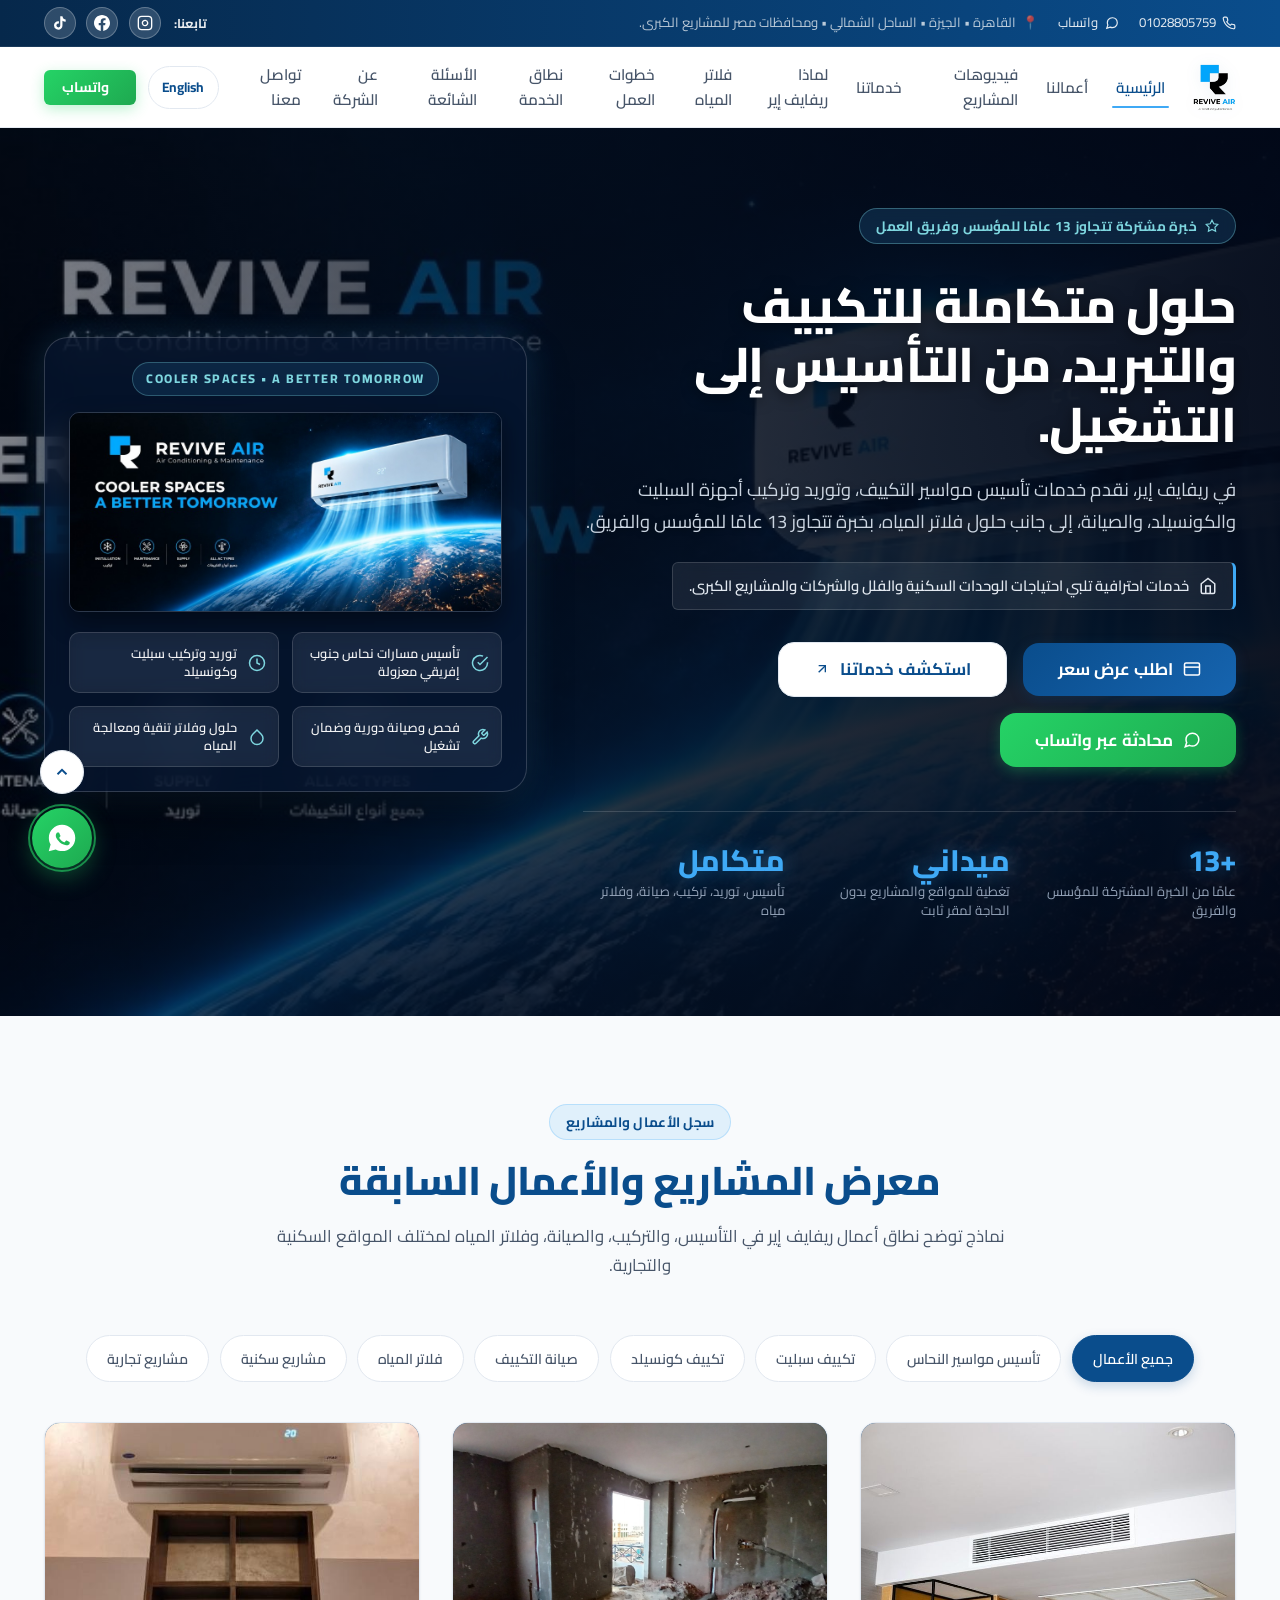
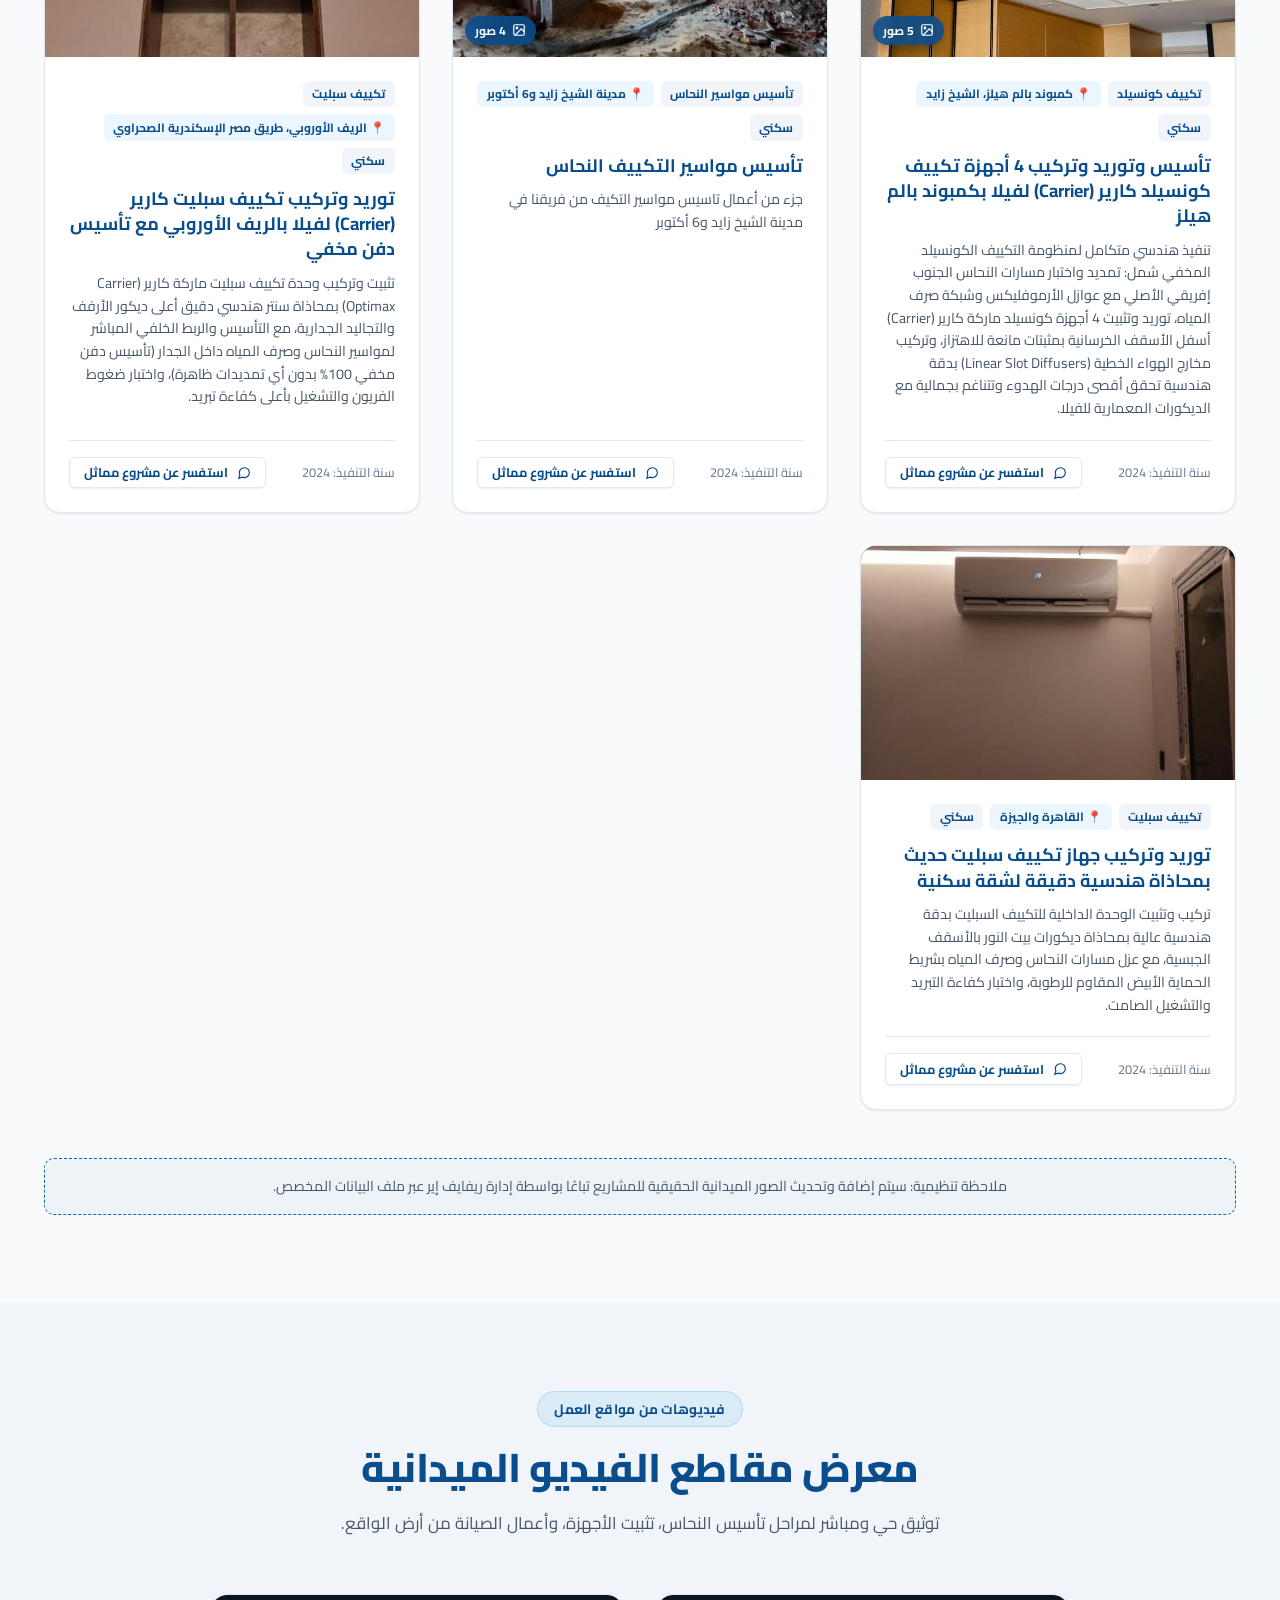
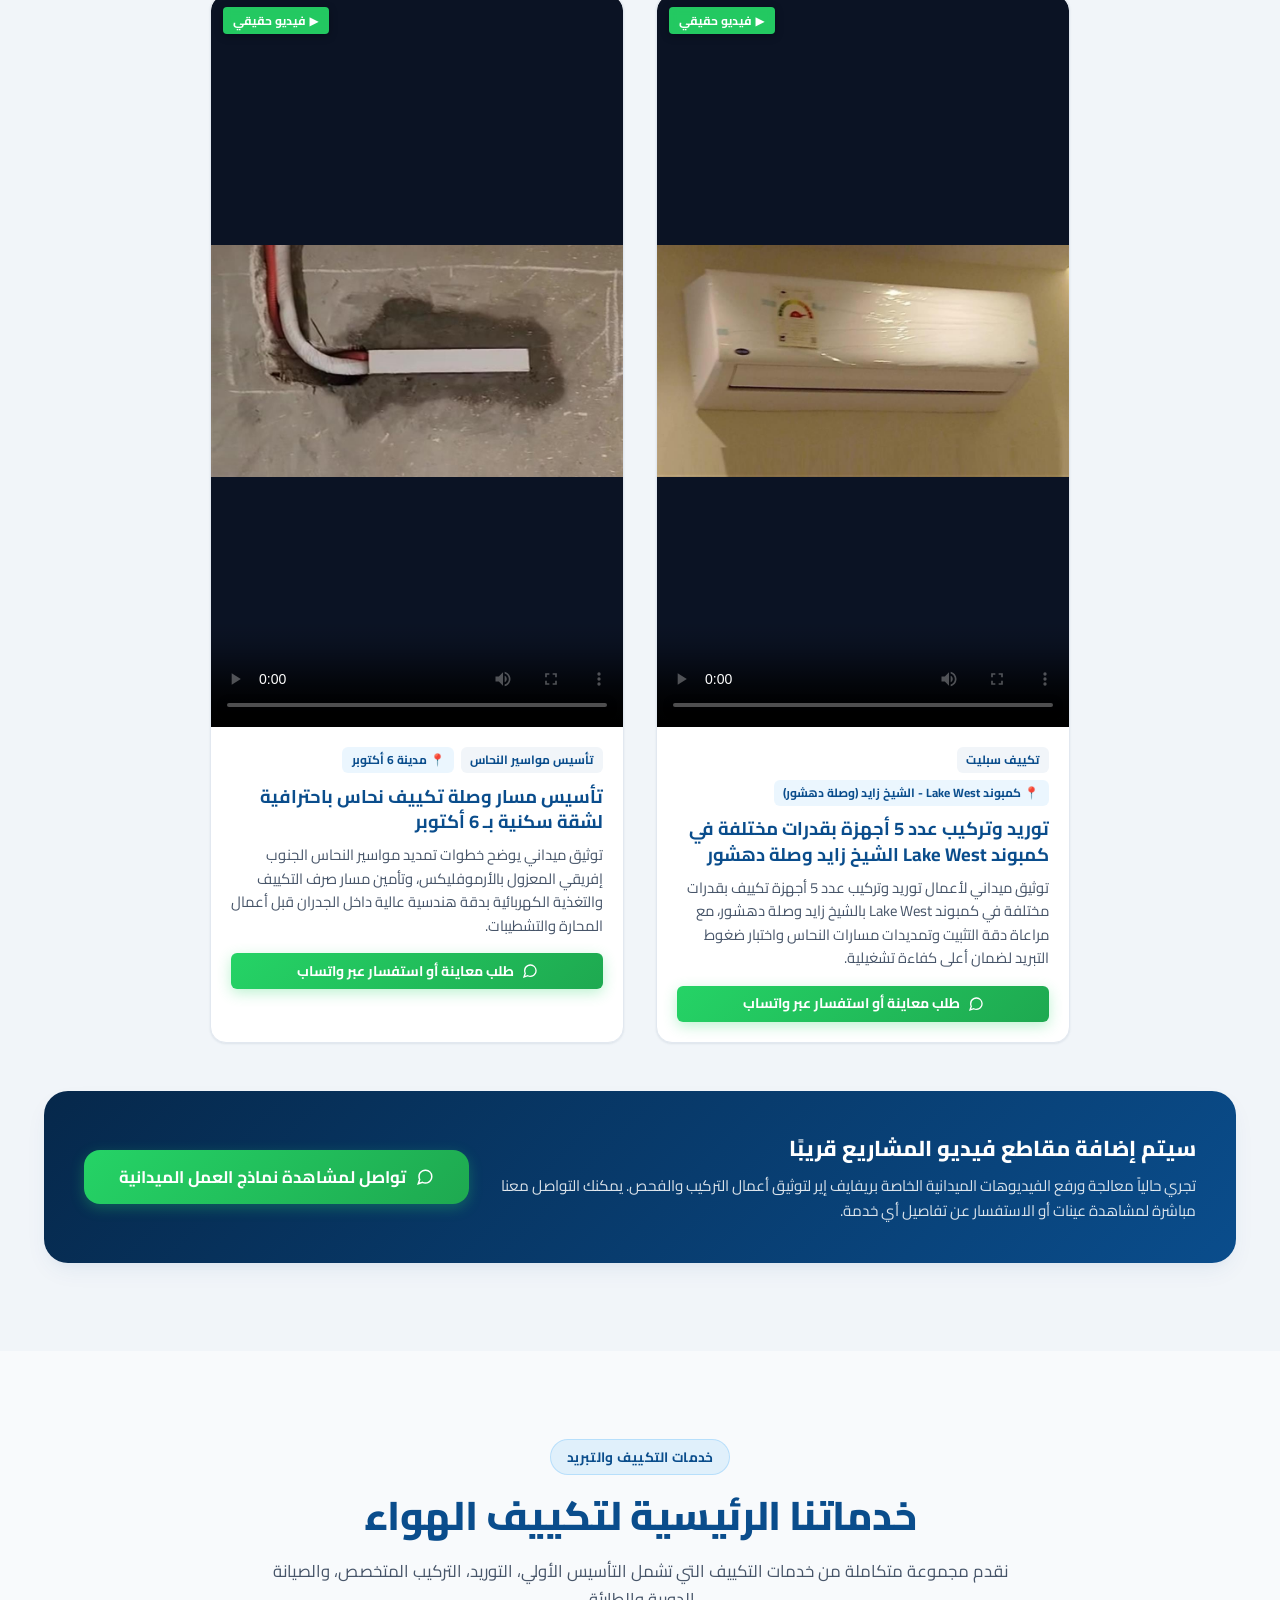
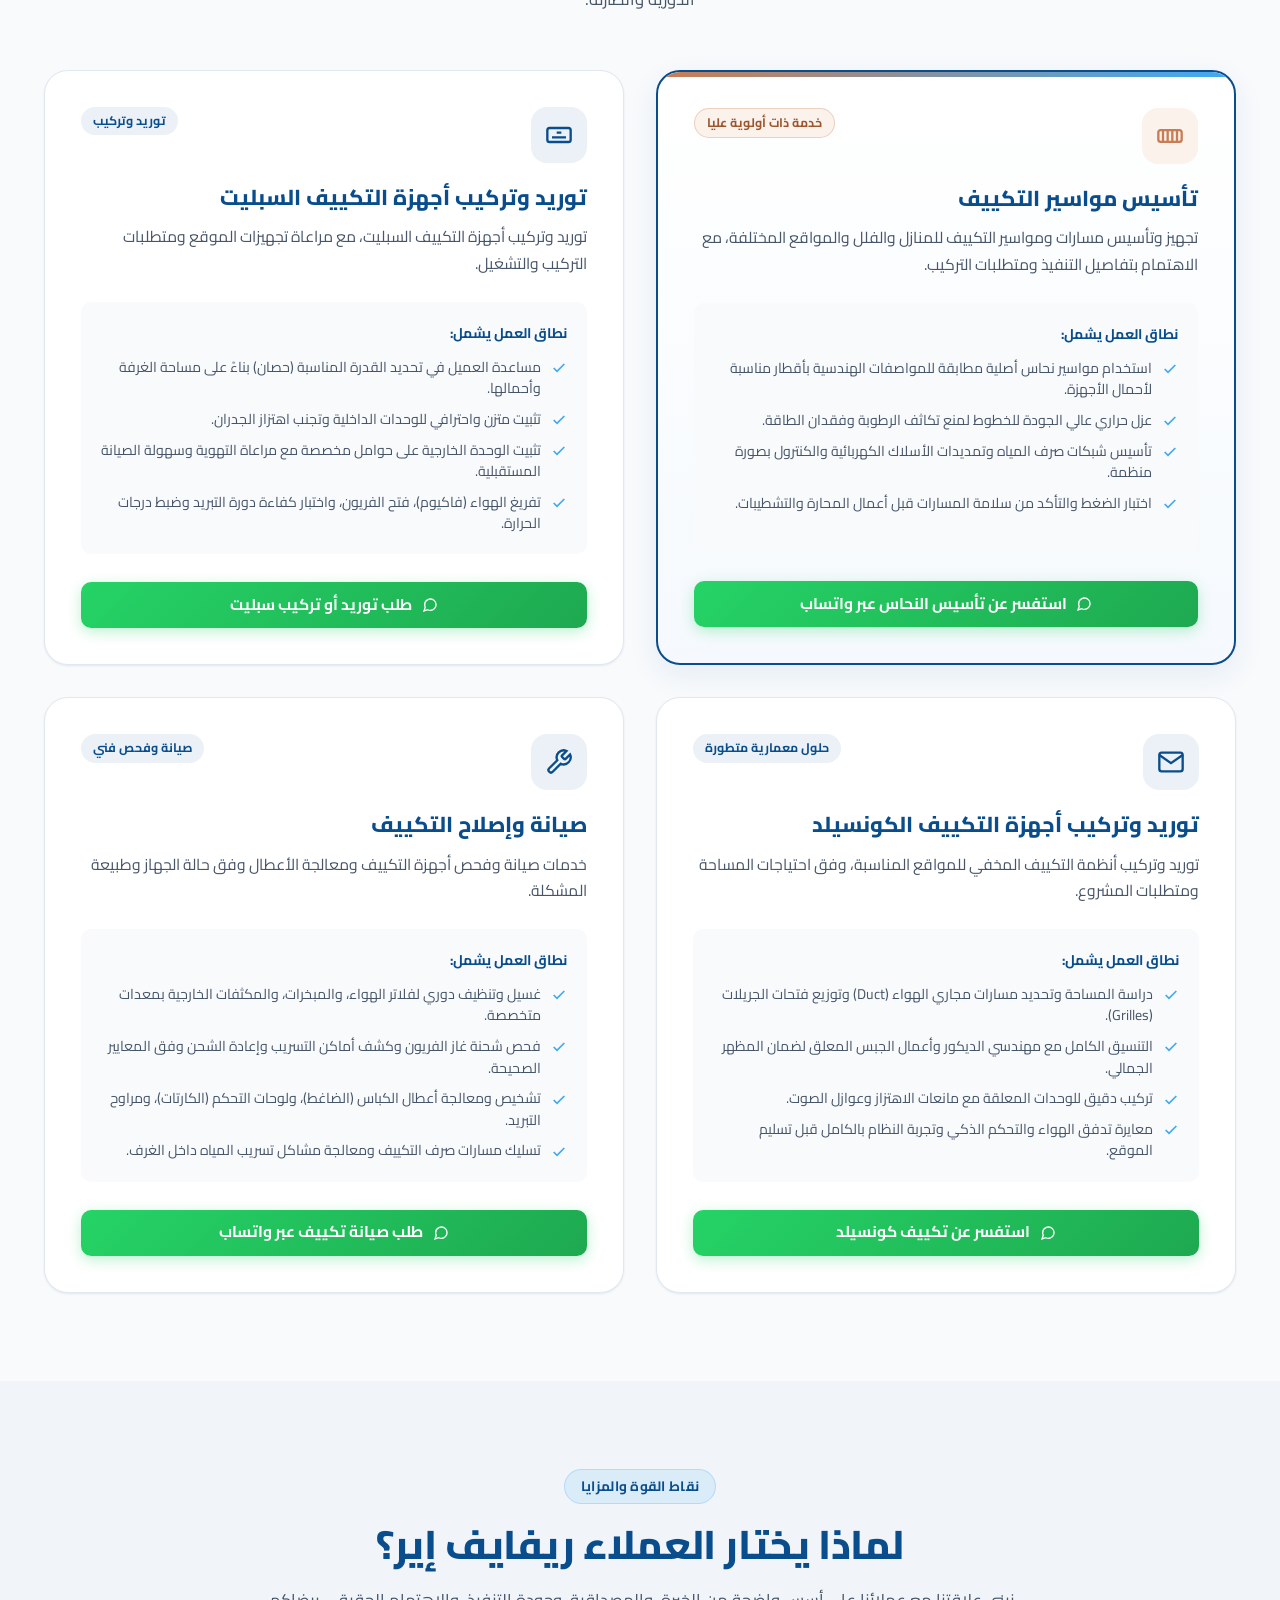
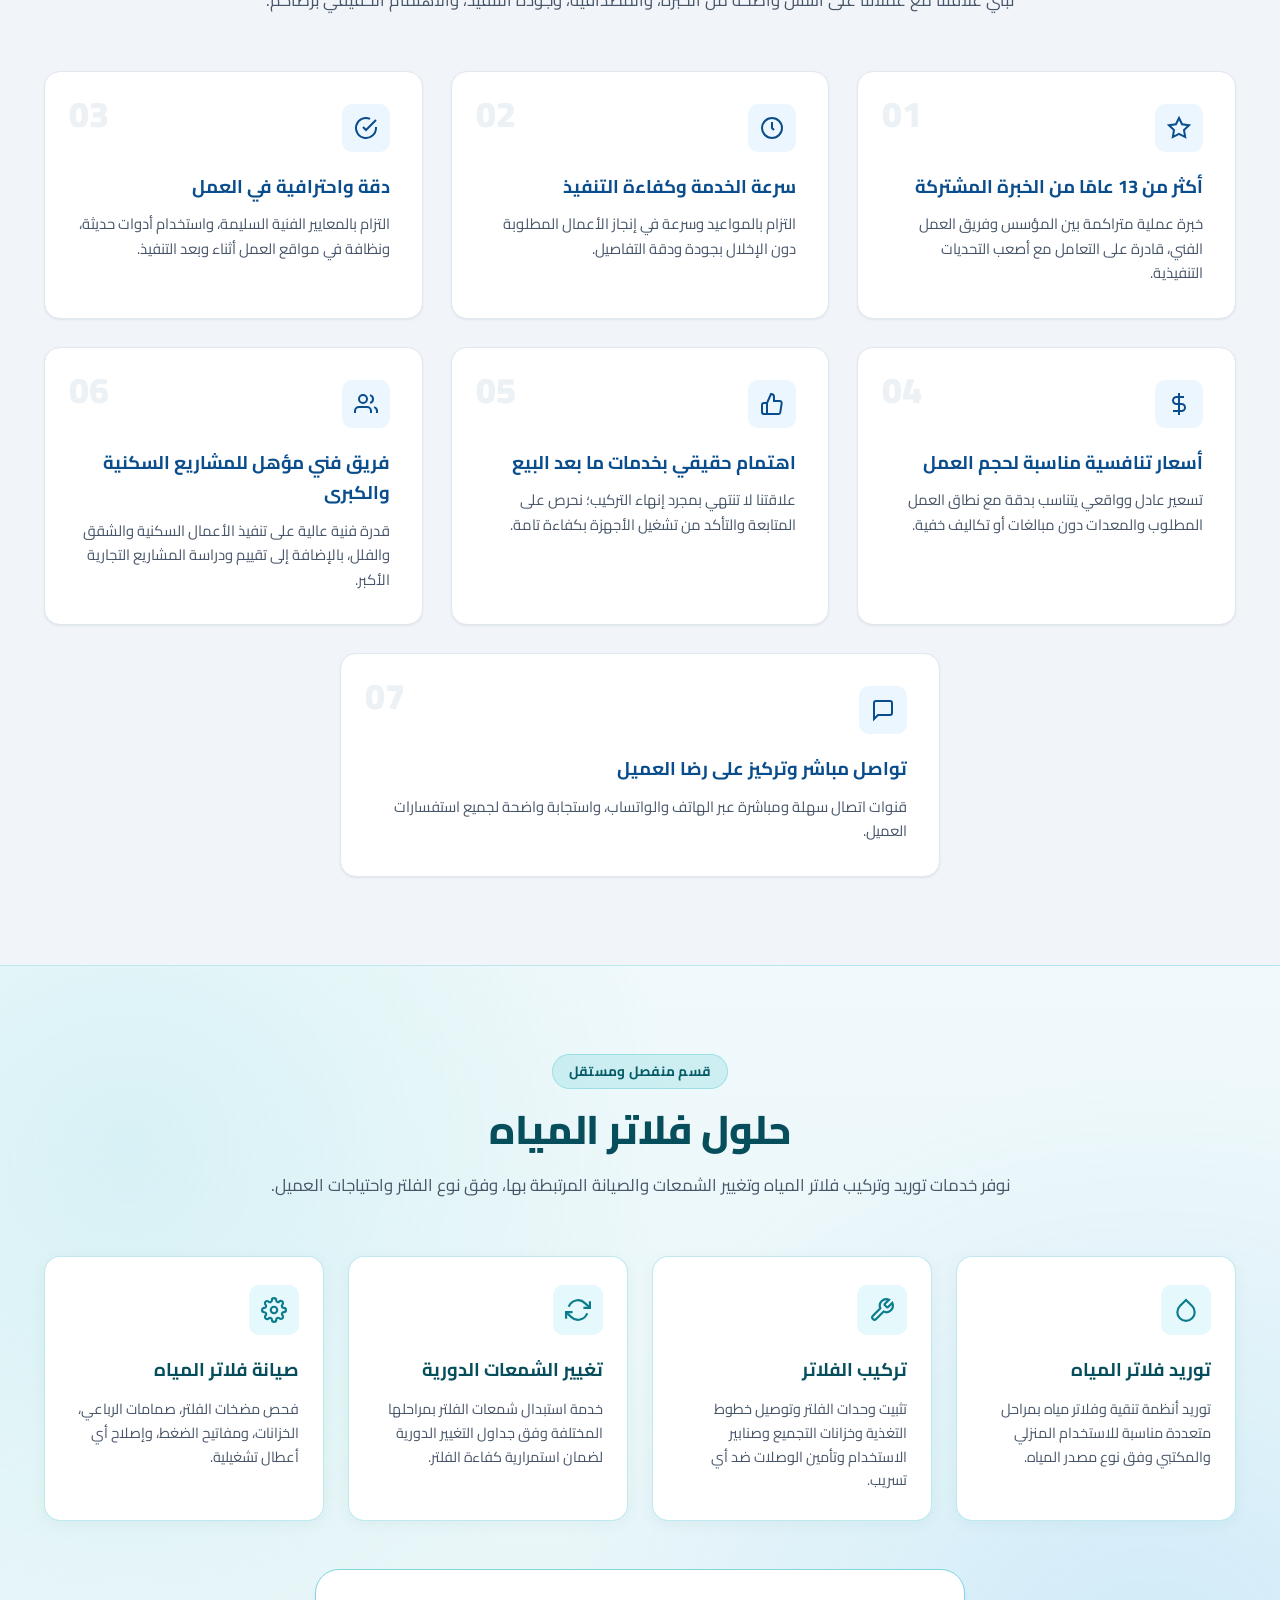
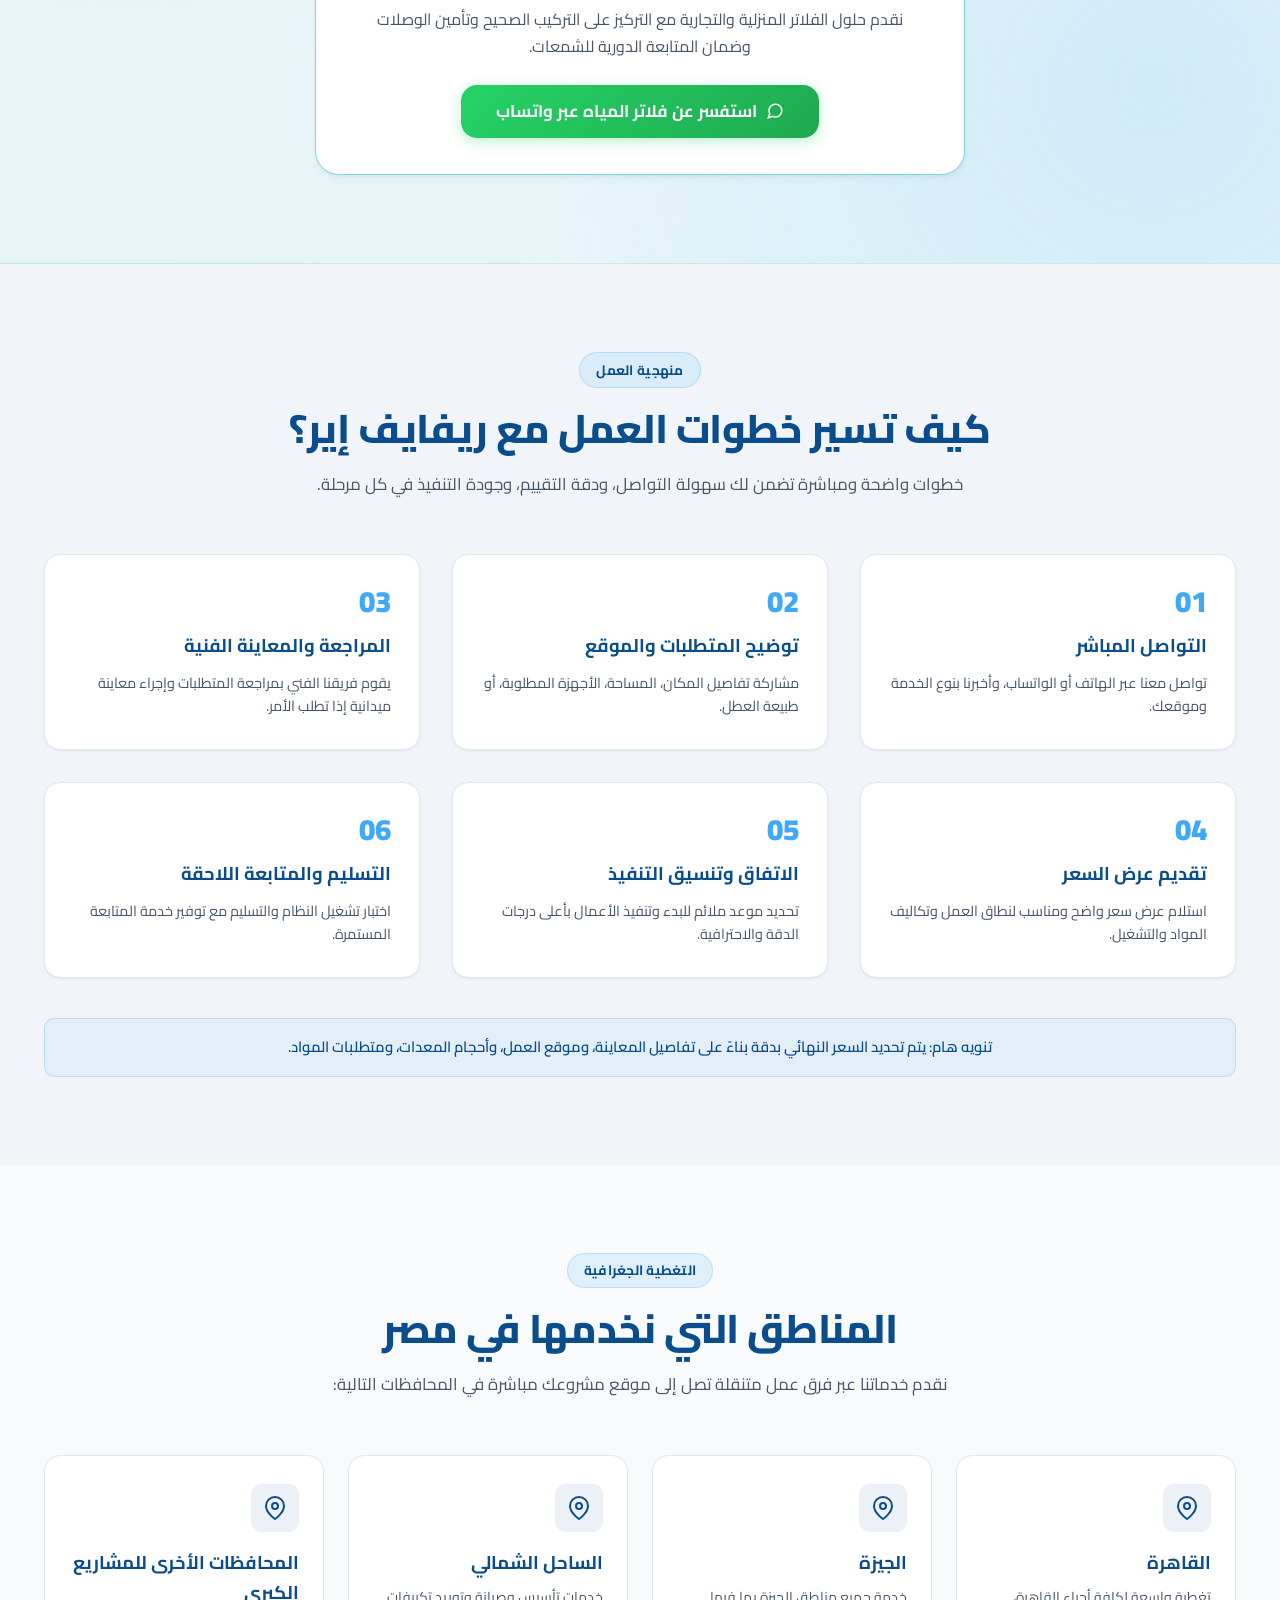
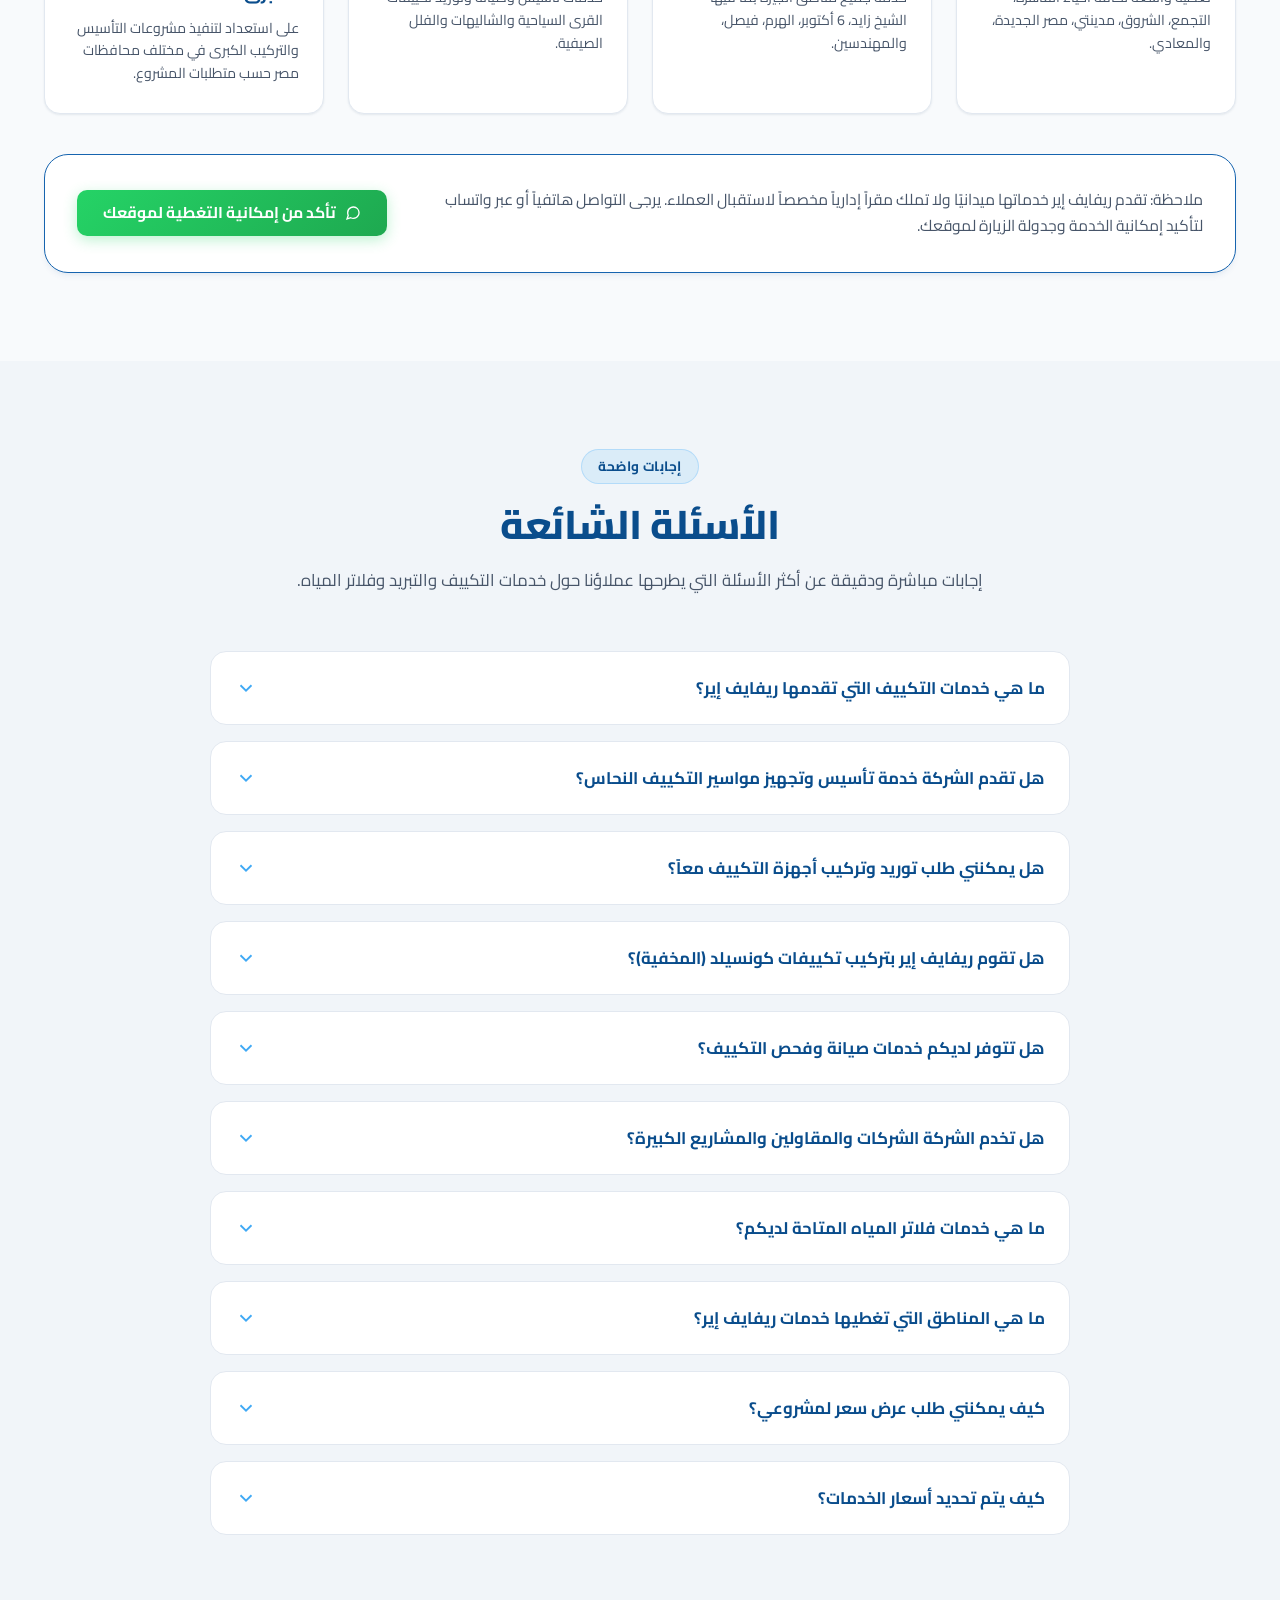
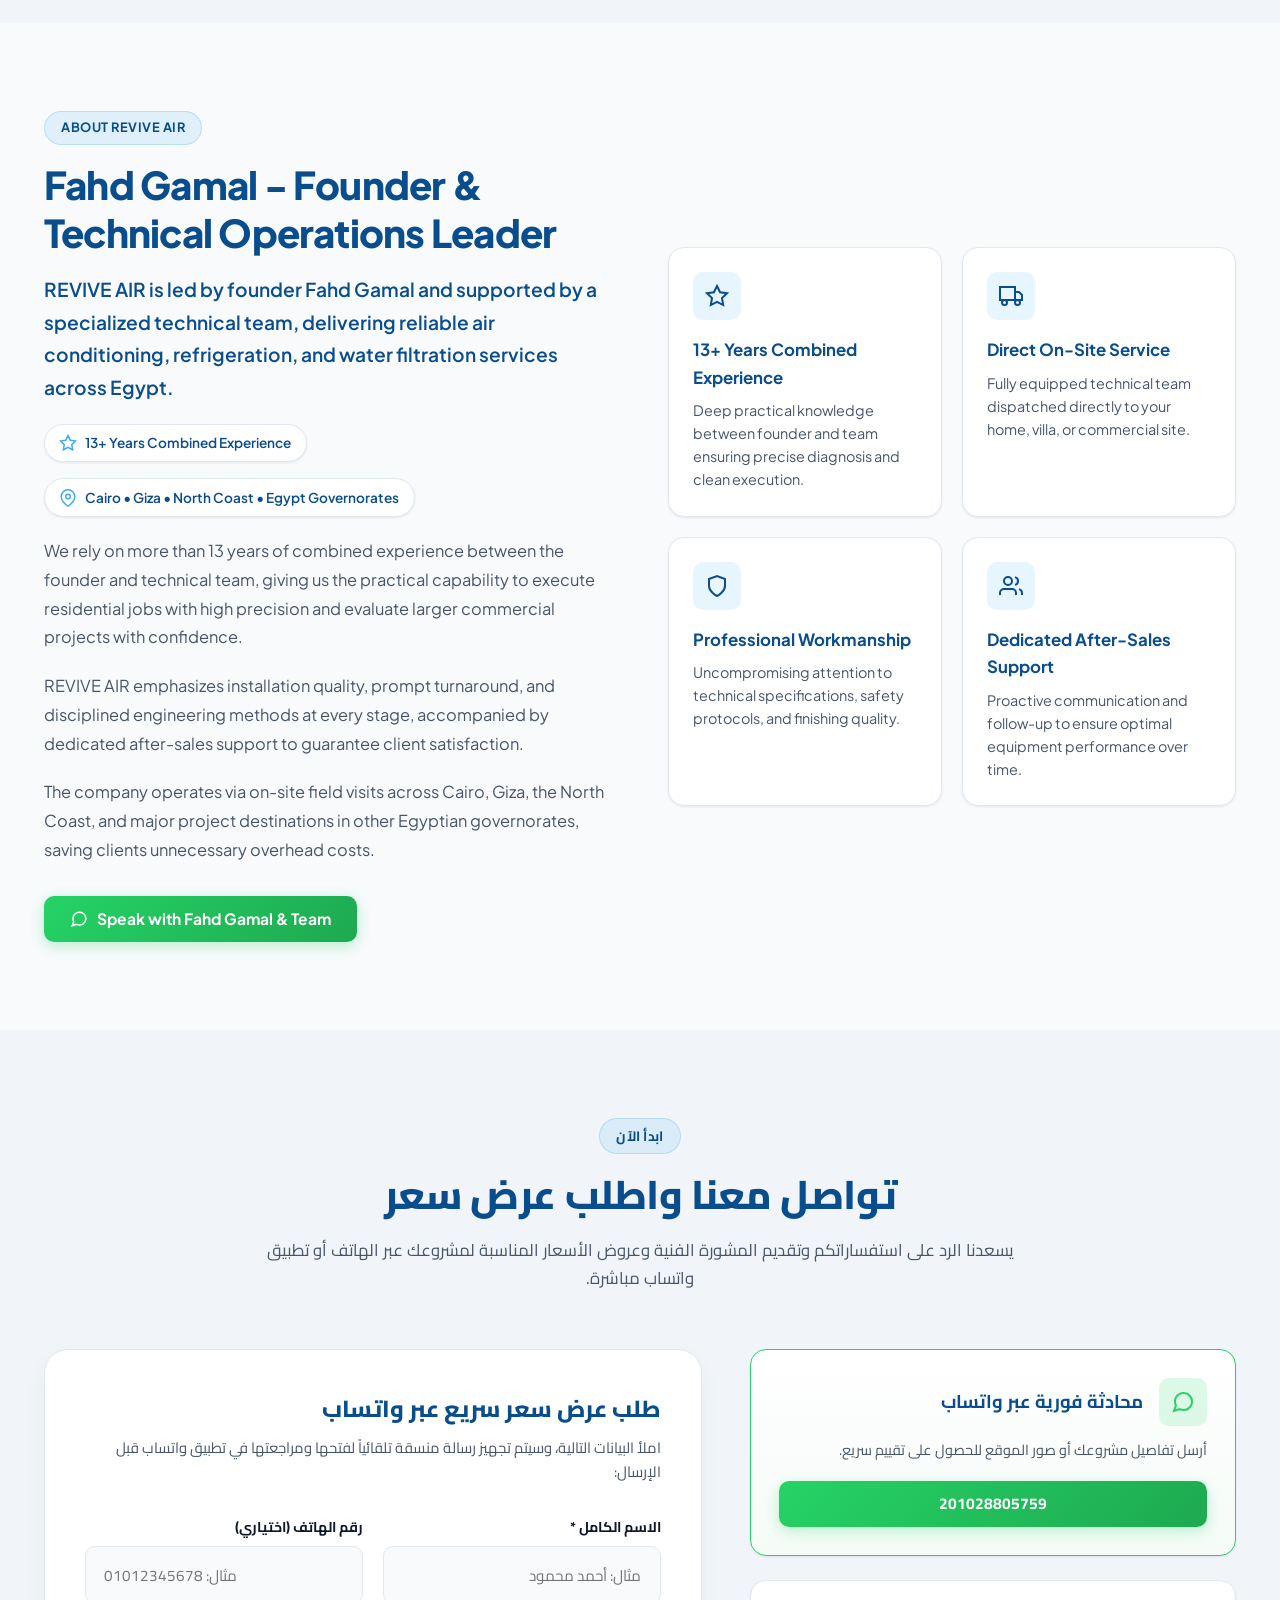
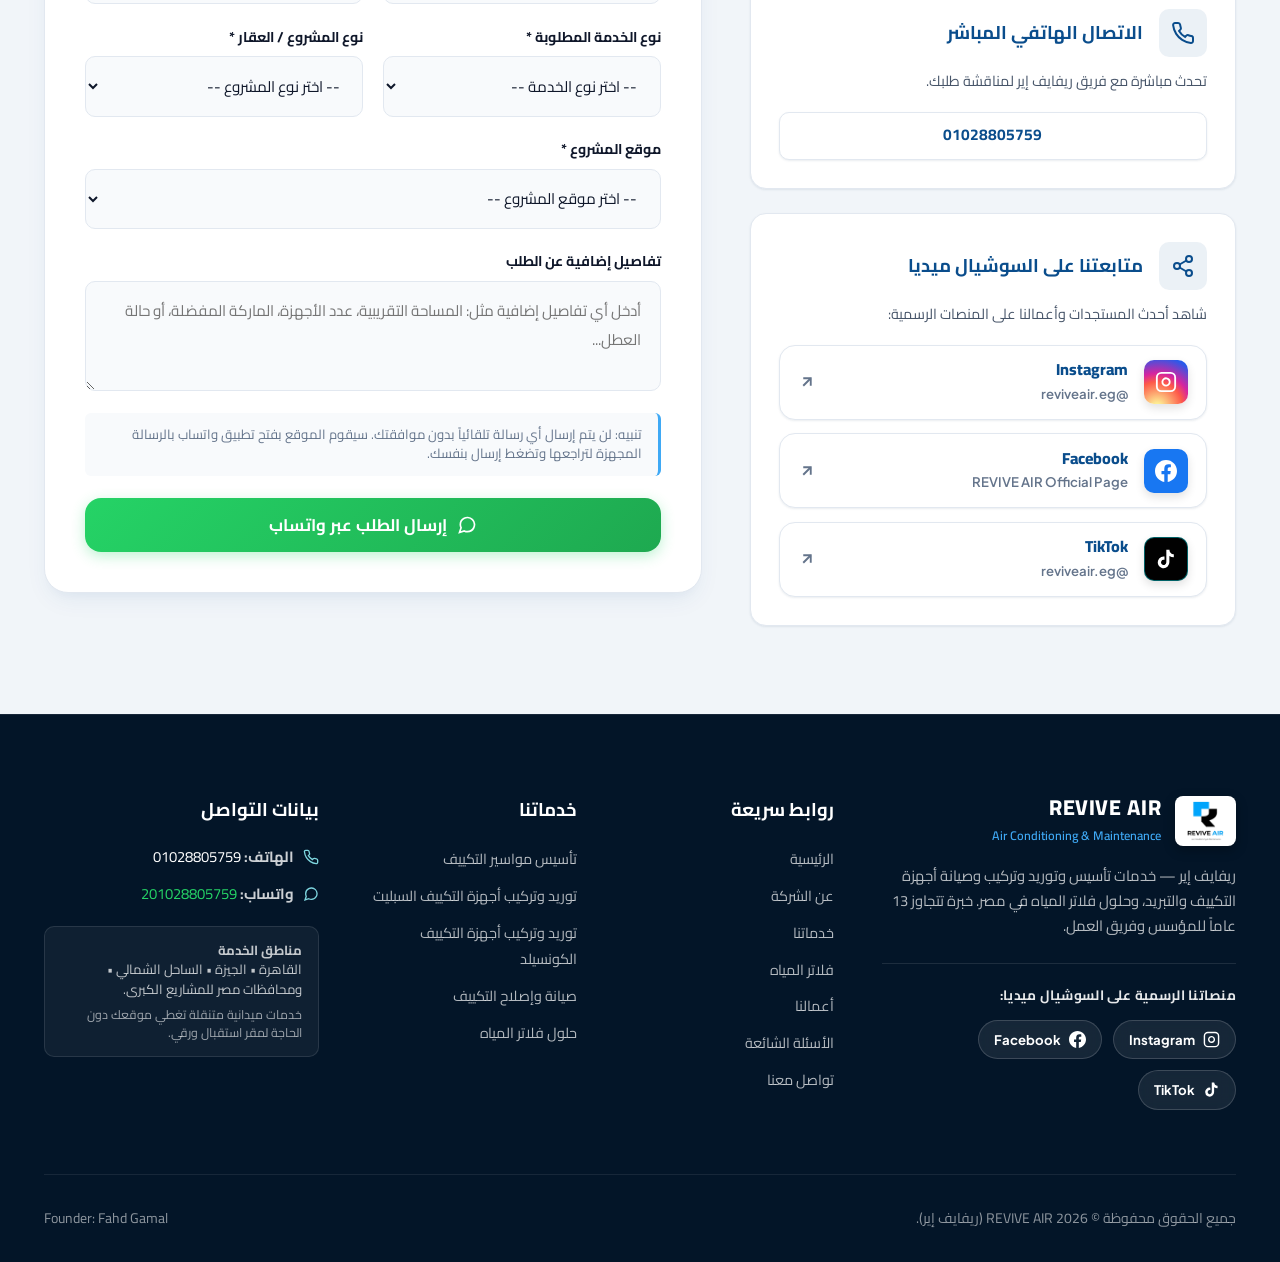
==== index.html @ e8bdff73 "Add files via upload" ====
﻿<!DOCTYPE html>
<html lang="ar" dir="rtl">
<head>
  <meta charset="UTF-8">
  <meta name="viewport" content="width=device-width, initial-scale=1.0">
  <meta http-equiv="X-UA-Compatible" content="ie=edge">
  
  <!-- Primary Meta Tags -->
  <title>REVIVE AIR | ريفايف إير — خدمات التكييف والتبريد وفلاتر المياه في مصر</title>
  <meta name="title" content="REVIVE AIR | ريفايف إير — خدمات التكييف والتبريد وفلاتر المياه في مصر">
  <meta name="description" content="ريفايف إير لخدمات التكييف والتبريد وفلاتر المياه. تأسيس مواسير التكييف النحاس، توريد وتركيب أجهزة سبليت وكونسيلد، وصيانة دورية بخبرة تتجاوز 13 عامًا للمؤسس وفريق العمل في القاهرة والجيزة والساحل الشمالي.">
  <meta name="keywords" content="تكييف وتبريد, تأسيس مواسير التكييف, توريد وتركيب تكييف سبليت, تركيب تكييف كونسيلد, صيانة التكييف, فلاتر المياه, HVAC services, AC copper piping, Split AC installation, Concealed AC installation, Water filter installation, Cairo, Giza, North Coast, فهد جمال">
  <meta name="author" content="REVIVE AIR">
  <meta name="theme-color" content="#0A4D8C">
  
  <!-- Canonical URL (Placeholder: replace with final domain upon deployment) -->
  <link rel="canonical" href="https://reviveair-eg.com/">

  <!-- Open Graph / Facebook -->
  <meta property="og:type" content="website">
  <meta property="og:url" content="https://reviveair-eg.com/">
  <meta property="og:title" content="REVIVE AIR | ريفايف إير — خدمات التكييف والتبريد وفلاتر المياه">
  <meta property="og:description" content="حلول متكاملة للتكييف والتبريد، من التأسيس إلى التشغيل. تأسيس مواسير النحاس، توريد وتركيب وصيانة أجهزة السبليت والكونسيلد، وفلاتر المياه.">
  <meta property="og:image" content="assets/images/hero/hero-banner.png">
  <meta property="og:site_name" content="REVIVE AIR">
  <meta property="og:locale" content="ar_EG">
  <meta property="og:locale:alternate" content="en_US">

  <!-- Twitter -->
  <meta property="twitter:card" content="summary_large_image">
  <meta property="twitter:title" content="REVIVE AIR | ريفايف إير — خدمات التكييف والتبريد">
  <meta property="twitter:description" content="تأسيس مواسير التكييف، توريد وتركيب سبليت وكونسيلد، وصيانة فلاتر المياه بخبرة تتجاوز 13 عامًا.">
  <meta property="twitter:image" content="assets/images/hero/hero-banner.png">

  <!-- Favicon -->
  <link rel="icon" type="image/png" href="assets/images/logo/favicon-badge.png">
  <link rel="apple-touch-icon" href="assets/images/logo/favicon-badge.png">

  <!-- Google Fonts Preconnect & Stylesheet -->
  <link rel="preconnect" href="https://fonts.googleapis.com">
  <link rel="preconnect" href="https://fonts.gstatic.com" crossorigin>
  <link href="https://fonts.googleapis.com/css2?family=Cairo:wght@400;600;700;800;900&family=Plus+Jakarta+Sans:wght@400;500;600;700;800&display=swap" rel="stylesheet">

  <!-- Main Stylesheet -->
  <link rel="stylesheet" href="assets/css/style.css">

  <!-- Structured Data / JSON-LD -->
  <script type="application/ld+json">
  {
    "@context": "https://schema.org",
    "@type": "HVACBusiness",
    "name": "REVIVE AIR",
    "alternateName": "ريفايف إير",
    "founder": {
      "@type": "Person",
      "name": "Fahd Gamal"
    },
    "description": "Professional air conditioning, refrigeration, and water filtration services across Cairo, Giza, and the North Coast with 13+ years combined experience.",
    "telephone": "+201028805759",
    "areaServed": [
      { "@type": "City", "name": "Cairo" },
      { "@type": "City", "name": "Giza" },
      { "@type": "AdministrativeArea", "name": "North Coast" }
    ],
    "sameAs": [
      "https://www.instagram.com/reviveair.eg/?hl=ar",
      "https://www.facebook.com/profile.php?id=100088827357537",
      "https://www.tiktok.com/@reviveair.eg?lang=ar"
    ]
  }
  </script>
</head>
<body>

  <!-- Top Announcement Bar -->
  <aside class="top-bar" aria-label="Quick contact and social links">
    <div class="container">
      <div class="top-bar-left">
        <a href="tel:+201028805759" class="top-bar-item">
          <svg width="14" height="14" viewBox="0 0 24 24" fill="none" stroke="currentColor" stroke-width="2">
            <path d="M22 16.92v3a2 2 0 0 1-2.18 2 19.79 19.79 0 0 1-8.63-3.07 19.5 19.5 0 0 1-6-6 19.79 19.79 0 0 1-3.07-8.67A2 2 0 0 1 4.11 2h3a2 2 0 0 1 2 1.72 12.84 12.84 0 0 0 .7 2.81 2 2 0 0 1-.45 2.11L8.09 9.91a16 16 0 0 0 6 6l1.27-1.27a2 2 0 0 1 2.11-.45 12.84 12.84 0 0 0 2.81.7A2 2 0 0 1 22 16.92z"/>
          </svg>
          <span dir="ltr">01028805759</span>
        </a>
        <a href="https://wa.me/201028805759" target="_blank" rel="noopener noreferrer" class="top-bar-item">
          <svg width="14" height="14" viewBox="0 0 24 24" fill="none" stroke="currentColor" stroke-width="2">
            <path d="M21 11.5a8.38 8.38 0 0 1-.9 3.8 8.5 8.5 0 0 1-7.6 4.7 8.38 8.38 0 0 1-3.8-.9L3 21l1.9-5.7a8.38 8.38 0 0 1-.9-3.8 8.5 8.5 0 0 1 4.7-7.6 8.38 8.38 0 0 1 3.8-.9h.5a8.48 8.48 0 0 1 8 8v.5z"/>
          </svg>
          <span data-i18n="whatsappQuick">واتساب</span>
        </a>
        <span class="top-bar-item" style="opacity: 0.8;">📍 <span data-i18n="footerCoverageText">القاهرة • الجيزة • الساحل الشمالي</span></span>
      </div>

      <div class="top-bar-right">
        <div class="top-bar-socials">
          <span class="top-social-label" data-i18n="topFollowUs">تابعنا:</span>
          <a href="https://www.instagram.com/reviveair.eg/?hl=ar" target="_blank" rel="noopener noreferrer" class="top-social-link social-link-ig" aria-label="Instagram" title="Instagram: @reviveair.eg">
            <svg width="16" height="16" viewBox="0 0 24 24" fill="none" stroke="currentColor" stroke-width="2">
              <rect x="2" y="2" width="20" height="20" rx="5" ry="5"/>
              <path d="M16 11.37A4 4 0 1 1 12.63 8 4 4 0 0 1 16 11.37z"/>
              <line x1="17.5" y1="6.5" x2="17.51" y2="6.5"/>
            </svg>
          </a>
          <a href="https://www.facebook.com/profile.php?id=100088827357537" target="_blank" rel="noopener noreferrer" class="top-social-link social-link-fb" aria-label="Facebook" title="Facebook Page">
            <svg width="16" height="16" viewBox="0 0 24 24" fill="currentColor">
              <path d="M24 12.073c0-6.627-5.373-12-12-12s-12 5.373-12 12c0 5.99 4.388 10.954 10.125 11.854v-8.385H7.078v-3.47h3.047V9.43c0-3.007 1.792-4.669 4.533-4.669 1.312 0 2.686.235 2.686.235v2.953H15.83c-1.491 0-1.956.925-1.956 1.874v2.25h3.328l-.532 3.47h-2.796v8.385C19.612 23.027 24 18.062 24 12.073z"/>
            </svg>
          </a>
          <a href="https://www.tiktok.com/@reviveair.eg?lang=ar" target="_blank" rel="noopener noreferrer" class="top-social-link social-link-tt" aria-label="TikTok" title="TikTok: @reviveair.eg">
            <svg width="16" height="16" viewBox="0 0 24 24" fill="currentColor">
              <path d="M19.59 6.69a4.83 4.83 0 0 1-3.77-4.25V2h-3.45v13.67a2.89 2.89 0 0 1-5.2 1.74 2.89 2.89 0 0 1 2.31-4.64c.298-.002.595.042.88.13V9.4a6.33 6.33 0 0 0-1-.08A6.34 6.34 0 0 0 3 15.66a6.34 6.34 0 0 0 10.82 4.49 6.27 6.27 0 0 0 1.87-4.49V8.65a8.27 8.27 0 0 0 4.84 1.57V6.78a4.83 4.83 0 0 1-.94-.09z"/>
            </svg>
          </a>
        </div>
      </div>
    </div>
  </aside>

  <!-- Sticky Main Header -->
  <header class="site-header" id="site-header">
    <div class="container nav-container">
      <!-- Brand Logo -->
      <a href="#home" class="brand-link" aria-label="REVIVE AIR Home">
        <img src="assets/images/logo/revive-logo-transparent.png" alt="REVIVE AIR" class="brand-logo-img">
      </a>

      <!-- Navigation Links -->
      <nav class="nav-menu" id="nav-menu" aria-label="Main Navigation">
        <a href="#home" class="nav-link active" data-i18n="navHome">الرئيسية</a>

        <a href="#projects" class="nav-link" data-i18n="navProjects">أعمالنا</a>
        <a href="#videos" class="nav-link" data-i18n="navVideos">فيديوهات المشاريع</a>
        <a href="#services" class="nav-link" data-i18n="navServices">خدماتنا</a>
        <a href="#why-us" class="nav-link" data-i18n="navWhyUs">لماذا ريفايف إير</a>
        <a href="#water-filters" class="nav-link" data-i18n="navWaterFilters">فلاتر المياه</a>
        <a href="#process" class="nav-link" data-i18n="navProcess">خطوات العمل</a>
        <a href="#coverage" class="nav-link" data-i18n="navCoverage">نطاق الخدمة</a>
        <a href="#faq" class="nav-link" data-i18n="navFaq">الأسئلة الشائعة</a>
        <a href="#about" class="nav-link" data-i18n="navAbout">عن الشركة</a>
        <a href="#contact" class="nav-link" data-i18n="navContact">تواصل معنا</a>
      </nav>

      <!-- Nav Actions -->
      <div class="nav-actions">
        <!-- Language Switcher -->
        <button type="button" class="lang-btn" id="lang-toggle-btn" aria-label="Switch Language">
          <svg width="15" height="15" viewBox="0 0 24 24" fill="none" stroke="currentColor" stroke-width="2">
            <circle cx="12" cy="12" r="10"/>
            <line x1="2" y1="12" x2="22" y2="12"/>
            <path d="M12 2a15.3 15.3 0 0 1 4 10 15.3 15.3 0 0 1-4 10 15.3 15.3 0 0 1-4-10 15.3 15.3 0 0 1 4-10z"/>
          </svg>
          <span>English</span>
        </button>

        <!-- Request Quote / WhatsApp Button -->
        <a href="https://wa.me/201028805759" target="_blank" rel="noopener noreferrer" class="btn btn-sm btn-whatsapp">
          <svg width="15" height="15" viewBox="0 0 24 24" fill="none" stroke="currentColor" stroke-width="2">
            <path d="M21 11.5a8.38 8.38 0 0 1-.9 3.8 8.5 8.5 0 0 1-7.6 4.7 8.38 8.38 0 0 1-3.8-.9L3 21l1.9-5.7a8.38 8.38 0 0 1-.9-3.8 8.5 8.5 0 0 1 4.7-7.6 8.38 8.38 0 0 1 3.8-.9h.5a8.48 8.48 0 0 1 8 8v.5z"/>
          </svg>
          <span data-i18n="whatsappQuick">واتساب</span>
        </a>

        <!-- Mobile Menu Toggle Button -->
        <button type="button" class="mobile-toggle" id="mobile-toggle-btn" aria-expanded="false" aria-label="Toggle Menu">
          <span class="hamburger-icon">
            <span class="hamburger-line"></span>
            <span class="hamburger-line"></span>
            <span class="hamburger-line"></span>
          </span>
        </button>
      </div>
    </div>
  </header>

  <main id="main-content">

    <!-- ===================================================================
         HERO SECTION
         =================================================================== -->
    <section class="hero-section" id="home">
      <div class="container hero-grid">
        <div class="hero-content">
          <div class="badge">
            <svg width="14" height="14" viewBox="0 0 24 24" fill="none" stroke="currentColor" stroke-width="2">
              <polygon points="12 2 15.09 8.26 22 9.27 17 14.14 18.18 21.02 12 17.77 5.82 21.02 7 14.14 2 9.27 8.91 8.26 12 2"/>
            </svg>
            <span data-i18n="heroBadge">خبرة مشتركة تتجاوز 13 عامًا للمؤسس وفريق العمل</span>
          </div>

          <h1 class="hero-headline" data-i18n="heroTitle">حلول متكاملة للتكييف والتبريد، من التأسيس إلى التشغيل.</h1>

          <p class="hero-subtext" data-i18n="heroSubtitle">في ريفايف إير، نقدم خدمات تأسيس مواسير التكييف، وتوريد وتركيب أجهزة السبليت والكونسيلد، والصيانة، إلى جانب حلول فلاتر المياه، بخبرة تتجاوز 13 عامًا للمؤسس والفريق.</p>

          <div class="hero-target-pill">
            <svg width="18" height="18" viewBox="0 0 24 24" fill="none" stroke="currentColor" stroke-width="2">
              <path d="M3 9l9-7 9 7v11a2 2 0 0 1-2 2H5a2 2 0 0 1-2-2z"/>
              <polyline points="9 22 9 12 15 12 15 22"/>
            </svg>
            <span data-i18n="heroTargetNotice">خدمات احترافية تلبي احتياجات الوحدات السكنية والفلل والشركات والمشاريع الكبرى.</span>
          </div>

          <div class="hero-cta-group">
            <a href="#contact" class="btn btn-primary btn-lg">
              <svg width="18" height="18" viewBox="0 0 24 24" fill="none" stroke="currentColor" stroke-width="2">
                <rect x="2" y="4" width="20" height="16" rx="2"/>
                <path d="M7 15h0M2 9.5h20"/>
              </svg>
              <span data-i18n="heroCtaPrimary">اطلب عرض سعر</span>
            </a>

            <a href="#services" class="btn btn-secondary btn-lg">
              <span data-i18n="heroCtaSecondary">استكشف خدماتنا</span>
              <svg width="16" height="16" viewBox="0 0 24 24" fill="none" stroke="currentColor" stroke-width="2">
                <line x1="7" y1="17" x2="17" y2="7"/>
                <polyline points="7 7 17 7 17 17"/>
              </svg>
            </a>

            <a href="https://wa.me/201028805759" target="_blank" rel="noopener noreferrer" class="btn btn-whatsapp btn-lg">
              <svg width="18" height="18" viewBox="0 0 24 24" fill="none" stroke="currentColor" stroke-width="2">
                <path d="M21 11.5a8.38 8.38 0 0 1-.9 3.8 8.5 8.5 0 0 1-7.6 4.7 8.38 8.38 0 0 1-3.8-.9L3 21l1.9-5.7a8.38 8.38 0 0 1-.9-3.8 8.5 8.5 0 0 1 4.7-7.6 8.38 8.38 0 0 1 3.8-.9h.5a8.48 8.48 0 0 1 8 8v.5z"/>
              </svg>
              <span data-i18n="heroCtaWhatsapp">محادثة عبر واتساب</span>
            </a>
          </div>

          <div class="hero-stats-row">
            <div class="hero-stat-card">
              <span class="hero-stat-num" data-i18n="heroStat1Value">+13</span>
              <span class="hero-stat-desc" data-i18n="heroStat1Label">عامًا من الخبرة المشتركة للمؤسس والفريق</span>
            </div>
            <div class="hero-stat-card">
              <span class="hero-stat-num" data-i18n="heroStat2Value">ميداني</span>
              <span class="hero-stat-desc" data-i18n="heroStat2Label">تغطية للمواقع والمشاريع بدون الحاجة لمقر ثابت</span>
            </div>
            <div class="hero-stat-card">
              <span class="hero-stat-num" data-i18n="heroStat3Value">متكامل</span>
              <span class="hero-stat-desc" data-i18n="heroStat3Label">تأسيس، توريد، تركيب، صيانة، وفلاتر مياه</span>
            </div>
          </div>
        </div>

        <!-- Hero Visual Showcase Card -->
        <div class="hero-visual-card">
          <div class="hero-showcase-header">
            <span class="slogan-badge">COOLER SPACES • A BETTER TOMORROW</span>
          </div>

          <div class="hero-banner-preview-box">
            <img src="assets/images/hero/hero-banner.png" alt="REVIVE AIR — ريفايف إير" class="hero-banner-showcase-img">
            <div class="hero-banner-overlay-glow"></div>
          </div>

          <div class="schematic-badges">
            <div class="schematic-badge-item">
              <svg width="18" height="18" viewBox="0 0 24 24" fill="none" stroke="currentColor" stroke-width="2">
                <path d="M22 11.08V12a10 10 0 1 1-5.93-9.14"/>
                <polyline points="22 4 12 14.01 9 11.01"/>
              </svg>
              <span class="schematic-badge-text" data-i18n="heroBadgePiping">تأسيس مسارات نحاس جنوب إفريقي معزولة</span>
            </div>
            <div class="schematic-badge-item">
              <svg width="18" height="18" viewBox="0 0 24 24" fill="none" stroke="currentColor" stroke-width="2">
                <circle cx="12" cy="12" r="10"/>
                <path d="M12 6v6l4 2"/>
              </svg>
              <span class="schematic-badge-text" data-i18n="heroBadgeSupply">توريد وتركيب سبليت وكونسيلد</span>
            </div>
            <div class="schematic-badge-item">
              <svg width="18" height="18" viewBox="0 0 24 24" fill="none" stroke="currentColor" stroke-width="2">
                <path d="M14.7 6.3a1 1 0 0 0 0 1.4l1.6 1.6a1 1 0 0 0 1.4 0l3.77-3.77a6 6 0 0 1-7.94 7.94l-6.91 6.91a2.12 2.12 0 0 1-3-3l6.91-6.91a6 6 0 0 1 7.94-7.94l-3.76 3.76z"/>
              </svg>
              <span class="schematic-badge-text" data-i18n="heroBadgeMaint">فحص وصيانة دورية وضمان تشغيل</span>
            </div>
            <div class="schematic-badge-item">
              <svg width="18" height="18" viewBox="0 0 24 24" fill="none" stroke="currentColor" stroke-width="2">
                <path d="M12 2.69l5.66 5.66a8 8 0 1 1-11.31 0z"/>
              </svg>
              <span class="schematic-badge-text" data-i18n="heroBadgeWater">حلول وفلاتر تنقية ومعالجة المياه</span>
            </div>
          </div>
        </div>
      </div>
    </section>

    <!-- ===================================================================
         PORTFOLIO / PREVIOUS PROJECTS SECTION
         =================================================================== -->
    <section class="section" id="projects">
      <div class="container">
        <div class="section-header">
          <div class="badge" data-i18n="portfolioBadge">سجل الأعمال والمشاريع</div>
          <h2 class="section-title" data-i18n="portfolioHeading">معرض المشاريع والأعمال السابقة</h2>
          <p class="section-subtitle" data-i18n="portfolioSubtitle">نماذج توضح نطاق أعمال ريفايف إير في التأسيس، والتركيب، والصيانة، وفلاتر المياه لمختلف المواقع السكنية والتجارية.</p>
        </div>

        <!-- Filter Bar -->
        <div class="portfolio-filter-bar" role="tablist" aria-label="Portfolio filters">
          <button type="button" class="filter-btn active" data-filter="all" data-i18n="filterAll">جميع الأعمال</button>
          <button type="button" class="filter-btn" data-filter="piping" data-i18n="filterPiping">تأسيس مواسير النحاس</button>
          <button type="button" class="filter-btn" data-filter="split-ac" data-i18n="filterSplit">تكييف سبليت</button>
          <button type="button" class="filter-btn" data-filter="concealed-ac" data-i18n="filterConcealed">تكييف كونسيلد</button>
          <button type="button" class="filter-btn" data-filter="maintenance" data-i18n="filterMaintenance">صيانة التكييف</button>
          <button type="button" class="filter-btn" data-filter="water-filters" data-i18n="filterFilters">فلاتر المياه</button>
          <button type="button" class="filter-btn" data-filter="residential" data-i18n="filterResidential">مشاريع سكنية</button>
          <button type="button" class="filter-btn" data-filter="commercial" data-i18n="filterCommercial">مشاريع تجارية</button>
        </div>

        <!-- Dynamic Projects Grid (Populated by main.js) -->
        <div class="portfolio-grid" id="portfolio-grid">
          <!-- Populated from PROJECTS_DATA -->
        </div>

        <!-- Media Placeholder Notice -->
        <div class="portfolio-disclaimer-box">
          <p data-i18n="portfolioDisclaimer">ملاحظة تنظيمية: سيتم إضافة وتحديث الصور الميدانية الحقيقية للمشاريع تباعًا بواسطة إدارة ريفايف إير عبر ملف البيانات المخصص.</p>
        </div>
      </div>
    </section>

    <!-- ===================================================================
         PROJECT VIDEO GALLERY SECTION
         =================================================================== -->
    <section class="section section-alt" id="videos">
      <div class="container">
        <div class="section-header">
          <div class="badge" data-i18n="videoSectionBadge">فيديوهات من مواقع العمل</div>
          <h2 class="section-title" data-i18n="videoHeading">معرض مقاطع الفيديو الميدانية</h2>
          <p class="section-subtitle" data-i18n="videoSubtitle">توثيق حي ومباشر لمراحل تأسيس النحاس، تثبيت الأجهزة، وأعمال الصيانة من أرض الواقع.</p>
        </div>

        <!-- Video Cards Grid -->
        <div class="video-grid" id="video-grid" style="max-width: 860px; margin-inline: auto;">
          <!-- Card 1: Lake West Sheikh Zayed -->
          <div class="video-card">
            <div class="video-player-wrap" style="position: relative; width: 100%; aspect-ratio: 9 / 16; background: #0b1324; overflow: hidden; border-radius: var(--radius-lg) var(--radius-lg) 0 0;">
              <video 
                controls 
                playsinline 
                preload="metadata"
                poster="assets/images/projects/split-ac/lake-west-thumb.jpg"
                style="width: 100%; height: 100%; object-fit: contain; display: block;"
              >
                <source src="assets/videos/projects/lake-west-sheikh-zayed.mp4" type="video/mp4">
                متصفحك لا يدعم تشغيل هذا الفيديو مباشرة.
              </video>
              <span style="position: absolute; top: 0.75rem; inset-inline-end: 0.75rem; background: rgba(37, 211, 102, 0.95); color: #ffffff; padding: 0.25rem 0.65rem; border-radius: 4px; font-size: 0.75rem; font-weight: 700; z-index: 2; pointer-events: none; box-shadow: 0 2px 8px rgba(0,0,0,0.3); backdrop-filter: blur(4px);">
                ▶ فيديو حقيقي
              </span>
            </div>
            <div class="video-card-body" style="padding: 1.25rem;">
              <div style="display: flex; gap: 0.4rem; align-items: center; margin-bottom: 0.65rem; flex-wrap: wrap;">
                <span class="project-tag">تكييف سبليت</span>
                <span class="project-tag tag-location">📍 كمبوند Lake West - الشيخ زايد (وصلة دهشور)</span>
              </div>
              <h4 class="video-card-title" style="margin-bottom: 0.5rem; font-size: 1.15rem; line-height: 1.4;">توريد وتركيب عدد 5 أجهزة بقدرات مختلفة في كمبوند Lake West الشيخ زايد وصلة دهشور</h4>
              <p class="video-card-desc" style="margin-bottom: 1rem; font-size: 0.92rem; color: var(--color-text-muted); line-height: 1.6;">توثيق ميداني لأعمال توريد وتركيب عدد 5 أجهزة تكييف بقدرات مختلفة في كمبوند Lake West بالشيخ زايد وصلة دهشور، مع مراعاة دقة التثبيت وتمديدات مسارات النحاس واختبار ضغوط التبريد لضمان أعلى كفاءة تشغيلية.</p>
              <a href="https://wa.me/201028805759?text=%D9%85%D8%B1%D8%AD%D8%A8%D9%8B%D8%A7%20%D8%B1%D9%8A%D9%81%D8%A7%D9%8A%D9%81%20%D8%A5%D9%8A%D8%B1%D8%8C%20%D8%A3%D9%88%D8%AF%20%D8%A7%D9%84%D8%A7%D8%B3%D8%AA%D9%81%D8%B3%D8%A7%D8%B1%20%D8%B9%D9%86%20%D9%85%D8%B4%D8%B1%D9%88%D8%B9%20%D9%83%D9%85%D8%A8%D9%88%D9%86%D8%AF%20Lake%20West" target="_blank" rel="noopener noreferrer" class="btn btn-whatsapp btn-sm" style="width: 100%; justify-content: center; display: inline-flex; align-items: center; gap: 0.5rem; padding: 0.6rem 1rem; border-radius: var(--radius-sm);">
                <svg width="16" height="16" viewBox="0 0 24 24" fill="none" stroke="currentColor" stroke-width="2"><path d="M21 11.5a8.38 8.38 0 0 1-.9 3.8 8.5 8.5 0 0 1-7.6 4.7 8.38 8.38 0 0 1-3.8-.9L3 21l1.9-5.7a8.38 8.38 0 0 1-.9-3.8 8.5 8.5 0 0 1 4.7-7.6 8.38 8.38 0 0 1 3.8-.9h.5a8.48 8.48 0 0 1 8 8v.5z"/></svg>
                <span>طلب معاينة أو استفسار عبر واتساب</span>
              </a>
            </div>
          </div>

          <!-- Card 2: Piping 6th of October -->
          <div class="video-card">
            <div class="video-player-wrap" style="position: relative; width: 100%; aspect-ratio: 9 / 16; background: #0b1324; overflow: hidden; border-radius: var(--radius-lg) var(--radius-lg) 0 0;">
              <video 
                controls 
                playsinline 
                preload="metadata"
                poster="assets/images/projects/piping/piping-6october-thumb.jpg"
                style="width: 100%; height: 100%; object-fit: contain; display: block;"
              >
                <source src="assets/videos/projects/piping-installation-6october.mp4" type="video/mp4">
                متصفحك لا يدعم تشغيل هذا الفيديو مباشرة.
              </video>
              <span style="position: absolute; top: 0.75rem; inset-inline-end: 0.75rem; background: rgba(37, 211, 102, 0.95); color: #ffffff; padding: 0.25rem 0.65rem; border-radius: 4px; font-size: 0.75rem; font-weight: 700; z-index: 2; pointer-events: none; box-shadow: 0 2px 8px rgba(0,0,0,0.3); backdrop-filter: blur(4px);">
                ▶ فيديو حقيقي
              </span>
            </div>
            <div class="video-card-body" style="padding: 1.25rem;">
              <div style="display: flex; gap: 0.4rem; align-items: center; margin-bottom: 0.65rem; flex-wrap: wrap;">
                <span class="project-tag">تأسيس مواسير نحاس</span>
                <span class="project-tag tag-location">📍 مدينة 6 أكتوبر</span>
              </div>
              <h4 class="video-card-title" style="margin-bottom: 0.5rem; font-size: 1.15rem; line-height: 1.4;">تأسيس مسار وصلة تكييف نحاس باحترافية لشقة سكنية بـ 6 أكتوبر</h4>
              <p class="video-card-desc" style="margin-bottom: 1rem; font-size: 0.92rem; color: var(--color-text-muted); line-height: 1.6;">توثيق ميداني يوضح خطوات تمديد مواسير النحاس الجنوب إفريقي المعزول بالأرموفليكس، وتأمين مسار صرف التكييف والتغذية الكهربائية بدقة هندسية عالية داخل الجدران قبل أعمال المحارة والتشطيبات.</p>
              <a href="https://wa.me/201028805759?text=%D9%85%D8%B1%D8%AD%D8%A8%D9%8B%D8%A7%20%D8%B1%D9%8A%D9%81%D8%A7%D9%8A%D9%81%20%D8%A5%D9%8A%D8%B1%D8%8C%20%D8%A3%D9%88%D8%AF%20%D8%A7%D9%84%D8%A7%D8%B3%D8%AA%D9%81%D8%B3%D8%A7%D8%B1%20%D8%B9%D9%86%20%D8%AA%D8%A3%D8%B3%D9%8A%D8%B3%20%D9%85%D9%88%D8%A7%D8%B3%D9%8A%D8%B1%20%D8%A7%D9%84%D8%AA%D9%83%D9%8A%D9%8A%D9%81" target="_blank" rel="noopener noreferrer" class="btn btn-whatsapp btn-sm" style="width: 100%; justify-content: center; display: inline-flex; align-items: center; gap: 0.5rem; padding: 0.6rem 1rem; border-radius: var(--radius-sm);">
                <svg width="16" height="16" viewBox="0 0 24 24" fill="none" stroke="currentColor" stroke-width="2"><path d="M21 11.5a8.38 8.38 0 0 1-.9 3.8 8.5 8.5 0 0 1-7.6 4.7 8.38 8.38 0 0 1-3.8-.9L3 21l1.9-5.7a8.38 8.38 0 0 1-.9-3.8 8.5 8.5 0 0 1 4.7-7.6 8.38 8.38 0 0 1 3.8-.9h.5a8.48 8.48 0 0 1 8 8v.5z"/></svg>
                <span>طلب معاينة أو استفسار عبر واتساب</span>
              </a>
            </div>
          </div>
        </div>

        <!-- Video Notice Banner -->
        <div class="video-notice-banner">
          <div class="video-notice-text">
            <h4 data-i18n="videoNoticeTitle">سيتم إضافة مقاطع فيديو المشاريع قريبًا</h4>
            <p data-i18n="videoNoticeDesc">تجري حالياً معالجة ورفع الفيديوهات الميدانية الخاصة بريفايف إير لتوثيق أعمال التركيب والفحص. يمكنك التواصل معنا مباشرة لمشاهدة عينات أو الاستفسار عن تفاصيل أي خدمة.</p>
          </div>
          <a href="https://wa.me/201028805759?text=%D9%85%D8%B1%D8%AD%D8%A8%D9%8B%D8%A7%20%D8%B1%D9%8A%D9%81%D8%A7%D9%8A%D9%81%20%D8%A5%D9%8A%D8%B1%D8%8C%20%D8%A3%D9%88%D8%AF%20%D9%85%D8%B4%D8%A7%D9%87%D8%AF%D8%A9%20%D9%81%D9%8A%D8%AF%D9%8A%D9%88%D9%87%D8%A7%D8%AA%20%D9%85%D9%86%20%D9%85%D9%88%D8%A7%D9%82%D8%B9%20%D8%A7%D9%84%D8%B9%D9%85%D9%84" target="_blank" rel="noopener noreferrer" class="btn btn-whatsapp btn-lg" style="flex-shrink: 0;">
            <svg width="18" height="18" viewBox="0 0 24 24" fill="none" stroke="currentColor" stroke-width="2"><path d="M21 11.5a8.38 8.38 0 0 1-.9 3.8 8.5 8.5 0 0 1-7.6 4.7 8.38 8.38 0 0 1-3.8-.9L3 21l1.9-5.7a8.38 8.38 0 0 1-.9-3.8 8.5 8.5 0 0 1 4.7-7.6 8.38 8.38 0 0 1 3.8-.9h.5a8.48 8.48 0 0 1 8 8v.5z"/></svg>
            <span data-i18n="videoNoticeCta">تواصل لمشاهدة نماذج العمل الميدانية</span>
          </a>
        </div>
      </div>
    </section>

    <!-- ===================================================================
         MAIN SERVICES SECTION
         =================================================================== -->
    <section class="section" id="services">
      <div class="container">
        <div class="section-header">
          <div class="badge" data-i18n="servicesSectionBadge">خدمات التكييف والتبريد</div>
          <h2 class="section-title" data-i18n="servicesHeading">خدماتنا الرئيسية لتكييف الهواء</h2>
          <p class="section-subtitle" data-i18n="servicesSubtitle">نقدم مجموعة متكاملة من خدمات التكييف التي تشمل التأسيس الأولي، التوريد، التركيب المتخصص، والصيانة الدورية والطارئة.</p>
        </div>

        <div class="services-grid">
          <!-- Service 1: AC Copper Piping (Top Priority Service) -->
          <article class="service-card priority-service">
            <div class="service-header-row">
              <div class="service-icon-box">
                <svg width="28" height="28" viewBox="0 0 24 24" fill="none" stroke="currentColor" stroke-width="2">
                  <rect x="2" y="7" width="20" height="10" rx="2"/>
                  <line x1="6" y1="7" x2="6" y2="17"/>
                  <line x1="18" y1="7" x2="18" y2="17"/>
                  <path d="M10 7v10M14 7v10"/>
                </svg>
              </div>
              <span class="service-badge" data-i18n="service1Badge">خدمة ذات أولوية عليا</span>
            </div>

            <h3 class="service-card-title" data-i18n="service1Title">تأسيس مواسير التكييف</h3>
            <p class="service-card-desc" data-i18n="service1Desc">تجهيز وتأسيس مسارات ومواسير التكييف للمنازل والفلل والمواقع المختلفة، مع الاهتمام بتفاصيل التنفيذ ومتطلبات التركيب.</p>

            <div class="service-scope-box">
              <h5 data-i18n="service1ScopeTitle">نطاق العمل يشمل:</h5>
              <ul class="service-scope-list">
                <li>
                  <svg width="16" height="16" viewBox="0 0 24 24" fill="none" stroke="currentColor" stroke-width="2.5"><polyline points="20 6 9 17 4 12"/></svg>
                  <span data-i18n="service1Item1">استخدام مواسير نحاس أصلية مطابقة للمواصفات الهندسية بأقطار مناسبة لأحمال الأجهزة.</span>
                </li>
                <li>
                  <svg width="16" height="16" viewBox="0 0 24 24" fill="none" stroke="currentColor" stroke-width="2.5"><polyline points="20 6 9 17 4 12"/></svg>
                  <span data-i18n="service1Item2">عزل حراري عالي الجودة للخطوط لمنع تكاثف الرطوبة وفقدان الطاقة.</span>
                </li>
                <li>
                  <svg width="16" height="16" viewBox="0 0 24 24" fill="none" stroke="currentColor" stroke-width="2.5"><polyline points="20 6 9 17 4 12"/></svg>
                  <span data-i18n="service1Item3">تأسيس شبكات صرف المياه وتمديدات الأسلاك الكهربائية والكنترول بصورة منظمة.</span>
                </li>
                <li>
                  <svg width="16" height="16" viewBox="0 0 24 24" fill="none" stroke="currentColor" stroke-width="2.5"><polyline points="20 6 9 17 4 12"/></svg>
                  <span data-i18n="service1Item4">اختبار الضغط والتأكد من سلامة المسارات قبل أعمال المحارة والتشطيبات.</span>
                </li>
              </ul>
            </div>

            <div class="service-card-footer">
              <a href="https://wa.me/201028805759?text=%D9%85%D8%B1%D8%AD%D8%A8%D9%8B%D8%A7%20%D8%B1%D9%8A%D9%81%D8%A7%D9%8A%D9%81%20%D8%A5%D9%8A%D8%B1%D8%8C%20%D8%A3%D9%88%D8%AF%20%D8%A7%D9%84%D8%A7%D8%B3%D8%AA%D9%81%D8%B3%D8%A7%D8%B1%20%D8%B9%D9%86%20%D8%AE%D8%AF%D9%85%D8%A9%20%D8%AA%D8%A3%D8%B3%D9%8A%D8%B3%20%D9%85%D9%88%D8%A7%D8%B3%D9%8A%D8%B1%20%D8%A7%D9%84%D8%AA%D9%83%D9%8A%D9%8A%D9%81%20%D8%A7%D9%84%D9%86%D8%AD%D8%A7%D8%B3" target="_blank" rel="noopener noreferrer" class="btn btn-whatsapp" style="width: 100%;">
                <svg width="16" height="16" viewBox="0 0 24 24" fill="none" stroke="currentColor" stroke-width="2"><path d="M21 11.5a8.38 8.38 0 0 1-.9 3.8 8.5 8.5 0 0 1-7.6 4.7 8.38 8.38 0 0 1-3.8-.9L3 21l1.9-5.7a8.38 8.38 0 0 1-.9-3.8 8.5 8.5 0 0 1 4.7-7.6 8.38 8.38 0 0 1 3.8-.9h.5a8.48 8.48 0 0 1 8 8v.5z"/></svg>
                <span data-i18n="service1Cta">استفسر عن تأسيس النحاس عبر واتساب</span>
              </a>
            </div>
          </article>

          <!-- Service 2: Split AC -->
          <article class="service-card">
            <div class="service-header-row">
              <div class="service-icon-box">
                <svg width="28" height="28" viewBox="0 0 24 24" fill="none" stroke="currentColor" stroke-width="2">
                  <rect x="2" y="6" width="20" height="12" rx="2"/>
                  <line x1="6" y1="14" x2="18" y2="14"/>
                  <line x1="10" y1="10" x2="14" y2="10"/>
                </svg>
              </div>
              <span class="service-badge" data-i18n="service2Badge">توريد وتركيب</span>
            </div>

            <h3 class="service-card-title" data-i18n="service2Title">توريد وتركيب أجهزة التكييف السبليت</h3>
            <p class="service-card-desc" data-i18n="service2Desc">توريد وتركيب أجهزة التكييف السبليت، مع مراعاة تجهيزات الموقع ومتطلبات التركيب والتشغيل.</p>

            <div class="service-scope-box">
              <h5 data-i18n="service2ScopeTitle">نطاق العمل يشمل:</h5>
              <ul class="service-scope-list">
                <li>
                  <svg width="16" height="16" viewBox="0 0 24 24" fill="none" stroke="currentColor" stroke-width="2.5"><polyline points="20 6 9 17 4 12"/></svg>
                  <span data-i18n="service2Item1">مساعدة العميل في تحديد القدرة المناسبة (حصان) بناءً على مساحة الغرفة وأحمالها.</span>
                </li>
                <li>
                  <svg width="16" height="16" viewBox="0 0 24 24" fill="none" stroke="currentColor" stroke-width="2.5"><polyline points="20 6 9 17 4 12"/></svg>
                  <span data-i18n="service2Item2">تثبيت متزن واحترافي للوحدات الداخلية وتجنب اهتزاز الجدران.</span>
                </li>
                <li>
                  <svg width="16" height="16" viewBox="0 0 24 24" fill="none" stroke="currentColor" stroke-width="2.5"><polyline points="20 6 9 17 4 12"/></svg>
                  <span data-i18n="service2Item3">تثبيت الوحدة الخارجية على حوامل مخصصة مع مراعاة التهوية وسهولة الصيانة المستقبلية.</span>
                </li>
                <li>
                  <svg width="16" height="16" viewBox="0 0 24 24" fill="none" stroke="currentColor" stroke-width="2.5"><polyline points="20 6 9 17 4 12"/></svg>
                  <span data-i18n="service2Item4">تفريغ الهواء (فاكيوم)، فتح الفريون، واختبار كفاءة دورة التبريد وضبط درجات الحرارة.</span>
                </li>
              </ul>
            </div>

            <div class="service-card-footer">
              <a href="https://wa.me/201028805759?text=%D9%85%D8%B1%D8%AD%D8%A8%D9%8B%D8%A7%20%D8%B1%D9%8A%D9%81%D8%A7%D9%8A%D9%81%20%D8%A5%D9%8A%D8%B1%D8%8C%20%D8%A3%D9%88%D8%AF%20%D8%B7%D9%84%D8%A8%20%D8%AA%D9%88%D8%B1%D9%8A%D8%AF%20%D8%A3%D9%88%20%D8%AA%D8%B1%D9%83%D9%8A%D8%A8%20%D8%AA%D9%83%D9%8A%D9%8A%D9%81%20%D8%B3%D8%A8%D9%84%D9%8A%D8%AA" target="_blank" rel="noopener noreferrer" class="btn btn-whatsapp" style="width: 100%;">
                <svg width="16" height="16" viewBox="0 0 24 24" fill="none" stroke="currentColor" stroke-width="2"><path d="M21 11.5a8.38 8.38 0 0 1-.9 3.8 8.5 8.5 0 0 1-7.6 4.7 8.38 8.38 0 0 1-3.8-.9L3 21l1.9-5.7a8.38 8.38 0 0 1-.9-3.8 8.5 8.5 0 0 1 4.7-7.6 8.38 8.38 0 0 1 3.8-.9h.5a8.48 8.48 0 0 1 8 8v.5z"/></svg>
                <span data-i18n="service2Cta">طلب توريد أو تركيب سبليت</span>
              </a>
            </div>
          </article>

          <!-- Service 3: Concealed AC -->
          <article class="service-card">
            <div class="service-header-row">
              <div class="service-icon-box">
                <svg width="28" height="28" viewBox="0 0 24 24" fill="none" stroke="currentColor" stroke-width="2">
                  <path d="M4 4h16c1.1 0 2 .9 2 2v12c0 1.1-.9 2-2 2H4c-1.1 0-2-.9-2-2V6c0-1.1.9-2 2-2z"/>
                  <polyline points="22,6 12,13 2,6"/>
                </svg>
              </div>
              <span class="service-badge" data-i18n="service3Badge">حلول معمارية متطورة</span>
            </div>

            <h3 class="service-card-title" data-i18n="service3Title">توريد وتركيب أجهزة التكييف الكونسيلد</h3>
            <p class="service-card-desc" data-i18n="service3Desc">توريد وتركيب أنظمة التكييف المخفي للمواقع المناسبة، وفق احتياجات المساحة ومتطلبات المشروع.</p>

            <div class="service-scope-box">
              <h5 data-i18n="service3ScopeTitle">نطاق العمل يشمل:</h5>
              <ul class="service-scope-list">
                <li>
                  <svg width="16" height="16" viewBox="0 0 24 24" fill="none" stroke="currentColor" stroke-width="2.5"><polyline points="20 6 9 17 4 12"/></svg>
                  <span data-i18n="service3Item1">دراسة المساحة وتحديد مسارات مجاري الهواء (Duct) وتوزيع فتحات الجريلات (Grilles).</span>
                </li>
                <li>
                  <svg width="16" height="16" viewBox="0 0 24 24" fill="none" stroke="currentColor" stroke-width="2.5"><polyline points="20 6 9 17 4 12"/></svg>
                  <span data-i18n="service3Item2">التنسيق الكامل مع مهندسي الديكور وأعمال الجبس المعلق لضمان المظهر الجمالي.</span>
                </li>
                <li>
                  <svg width="16" height="16" viewBox="0 0 24 24" fill="none" stroke="currentColor" stroke-width="2.5"><polyline points="20 6 9 17 4 12"/></svg>
                  <span data-i18n="service3Item3">تركيب دقيق للوحدات المعلقة مع مانعات الاهتزاز وعوازل الصوت.</span>
                </li>
                <li>
                  <svg width="16" height="16" viewBox="0 0 24 24" fill="none" stroke="currentColor" stroke-width="2.5"><polyline points="20 6 9 17 4 12"/></svg>
                  <span data-i18n="service3Item4">معايرة تدفق الهواء والتحكم الذكي وتجربة النظام بالكامل قبل تسليم الموقع.</span>
                </li>
              </ul>
            </div>

            <div class="service-card-footer">
              <a href="https://wa.me/201028805759?text=%D9%85%D8%B1%D8%AD%D8%A8%D9%8B%D8%A7%20%D8%B1%D9%8A%D9%81%D8%A7%D9%8A%D9%81%20%D8%A5%D9%8A%D8%B1%D8%8C%20%D8%A3%D9%88%D8%AF%20%D8%A7%D9%84%D8%A7%D8%B3%D8%AA%D9%81%D8%B3%D8%A7%D8%B1%20%D8%B9%D9%86%20%D8%AA%D9%83%D9%8A%D9%8A%D9%81%20%D9%83%D9%88%D9%86%D8%B3%D9%8A%D9%84%D8%AF" target="_blank" rel="noopener noreferrer" class="btn btn-whatsapp" style="width: 100%;">
                <svg width="16" height="16" viewBox="0 0 24 24" fill="none" stroke="currentColor" stroke-width="2"><path d="M21 11.5a8.38 8.38 0 0 1-.9 3.8 8.5 8.5 0 0 1-7.6 4.7 8.38 8.38 0 0 1-3.8-.9L3 21l1.9-5.7a8.38 8.38 0 0 1-.9-3.8 8.5 8.5 0 0 1 4.7-7.6 8.38 8.38 0 0 1 3.8-.9h.5a8.48 8.48 0 0 1 8 8v.5z"/></svg>
                <span data-i18n="service3Cta">استفسر عن تكييف كونسيلد</span>
              </a>
            </div>
          </article>

          <!-- Service 4: Maintenance & Repair -->
          <article class="service-card">
            <div class="service-header-row">
              <div class="service-icon-box">
                <svg width="28" height="28" viewBox="0 0 24 24" fill="none" stroke="currentColor" stroke-width="2">
                  <path d="M14.7 6.3a1 1 0 0 0 0 1.4l1.6 1.6a1 1 0 0 0 1.4 0l3.77-3.77a6 6 0 0 1-7.94 7.94l-6.91 6.91a2.12 2.12 0 0 1-3-3l6.91-6.91a6 6 0 0 1 7.94-7.94l-3.76 3.76z"/>
                </svg>
              </div>
              <span class="service-badge" data-i18n="service4Badge">صيانة وفحص فني</span>
            </div>

            <h3 class="service-card-title" data-i18n="service4Title">صيانة وإصلاح التكييف</h3>
            <p class="service-card-desc" data-i18n="service4Desc">خدمات صيانة وفحص أجهزة التكييف ومعالجة الأعطال وفق حالة الجهاز وطبيعة المشكلة.</p>

            <div class="service-scope-box">
              <h5 data-i18n="service4ScopeTitle">نطاق العمل يشمل:</h5>
              <ul class="service-scope-list">
                <li>
                  <svg width="16" height="16" viewBox="0 0 24 24" fill="none" stroke="currentColor" stroke-width="2.5"><polyline points="20 6 9 17 4 12"/></svg>
                  <span data-i18n="service4Item1">غسيل وتنظيف دوري لفلاتر الهواء، والمبخرات، والمكثفات الخارجية بمعدات متخصصة.</span>
                </li>
                <li>
                  <svg width="16" height="16" viewBox="0 0 24 24" fill="none" stroke="currentColor" stroke-width="2.5"><polyline points="20 6 9 17 4 12"/></svg>
                  <span data-i18n="service4Item2">فحص شحنة غاز الفريون وكشف أماكن التسريب وإعادة الشحن وفق المعايير الصحيحة.</span>
                </li>
                <li>
                  <svg width="16" height="16" viewBox="0 0 24 24" fill="none" stroke="currentColor" stroke-width="2.5"><polyline points="20 6 9 17 4 12"/></svg>
                  <span data-i18n="service4Item3">تشخيص ومعالجة أعطال الكباس (الضاغط)، ولوحات التحكم (الكارتات)، ومراوح التبريد.</span>
                </li>
                <li>
                  <svg width="16" height="16" viewBox="0 0 24 24" fill="none" stroke="currentColor" stroke-width="2.5"><polyline points="20 6 9 17 4 12"/></svg>
                  <span data-i18n="service4Item4">تسليك مسارات صرف التكييف ومعالجة مشاكل تسريب المياه داخل الغرف.</span>
                </li>
              </ul>
            </div>

            <div class="service-card-footer">
              <a href="https://wa.me/201028805759?text=%D9%85%D8%B1%D8%AD%D8%A8%D9%8B%D8%A7%20%D8%B1%D9%8A%D9%81%D8%A7%D9%8A%D9%81%20%D8%A5%D9%8A%D8%B1%D8%8C%20%D8%A3%D9%88%D8%AF%20%D8%B7%D9%84%D8%A8%20%D8%B5%D9%8A%D8%A7%D9%86%D8%A9%20%D8%AA%D9%83%D9%8A%D9%8A%D9%81" target="_blank" rel="noopener noreferrer" class="btn btn-whatsapp" style="width: 100%;">
                <svg width="16" height="16" viewBox="0 0 24 24" fill="none" stroke="currentColor" stroke-width="2"><path d="M21 11.5a8.38 8.38 0 0 1-.9 3.8 8.5 8.5 0 0 1-7.6 4.7 8.38 8.38 0 0 1-3.8-.9L3 21l1.9-5.7a8.38 8.38 0 0 1-.9-3.8 8.5 8.5 0 0 1 4.7-7.6 8.38 8.38 0 0 1 3.8-.9h.5a8.48 8.48 0 0 1 8 8v.5z"/></svg>
                <span data-i18n="service4Cta">طلب صيانة تكييف عبر واتساب</span>
              </a>
            </div>
          </article>
        </div>
      </div>
    </section>

    <!-- ===================================================================
         WHY CHOOSE US SECTION
         =================================================================== -->
    <section class="section section-alt" id="why-us">
      <div class="container">
        <div class="section-header">
          <div class="badge" data-i18n="whySectionBadge">نقاط القوة والمزايا</div>
          <h2 class="section-title" data-i18n="whyHeading">لماذا يختار العملاء ريفايف إير؟</h2>
          <p class="section-subtitle" data-i18n="whySubtitle">نبني علاقتنا مع عملائنا على أسس واضحة من الخبرة، والمصداقية، وجودة التنفيذ، والاهتمام الحقيقي برضاكم.</p>
        </div>

        <div class="why-grid">
          <!-- 1 -->
          <div class="why-card">
            <span class="why-number">01</span>
            <div class="why-icon">
              <svg width="24" height="24" viewBox="0 0 24 24" fill="none" stroke="currentColor" stroke-width="2">
                <polygon points="12 2 15.09 8.26 22 9.27 17 14.14 18.18 21.02 12 17.77 5.82 21.02 7 14.14 2 9.27 8.91 8.26 12 2"/>
              </svg>
            </div>
            <h4 data-i18n="why1Title">أكثر من 13 عامًا من الخبرة المشتركة</h4>
            <p data-i18n="why1Desc">خبرة عملية متراكمة بين المؤسس وفريق العمل الفني، قادرة على التعامل مع أصعب التحديات التنفيذية.</p>
          </div>

          <!-- 2 -->
          <div class="why-card">
            <span class="why-number">02</span>
            <div class="why-icon">
              <svg width="24" height="24" viewBox="0 0 24 24" fill="none" stroke="currentColor" stroke-width="2">
                <circle cx="12" cy="12" r="10"/>
                <polyline points="12 6 12 12 14 14"/>
              </svg>
            </div>
            <h4 data-i18n="why2Title">سرعة الخدمة وكفاءة التنفيذ</h4>
            <p data-i18n="why2Desc">التزام بالمواعيد وسرعة في إنجاز الأعمال المطلوبة دون الإخلال بجودة ودقة التفاصيل.</p>
          </div>

          <!-- 3 -->
          <div class="why-card">
            <span class="why-number">03</span>
            <div class="why-icon">
              <svg width="24" height="24" viewBox="0 0 24 24" fill="none" stroke="currentColor" stroke-width="2">
                <path d="M22 11.08V12a10 10 0 1 1-5.93-9.14"/>
                <polyline points="22 4 12 14.01 9 11.01"/>
              </svg>
            </div>
            <h4 data-i18n="why3Title">دقة واحترافية في العمل</h4>
            <p data-i18n="why3Desc">التزام بالمعايير الفنية السليمة، واستخدام أدوات حديثة، ونظافة في مواقع العمل أثناء وبعد التنفيذ.</p>
          </div>

          <!-- 4 -->
          <div class="why-card">
            <span class="why-number">04</span>
            <div class="why-icon">
              <svg width="24" height="24" viewBox="0 0 24 24" fill="none" stroke="currentColor" stroke-width="2">
                <line x1="12" y1="1" x2="12" y2="23"/>
                <path d="M17 5H9.5a3.5 3.5 0 0 0 0 7h5a3.5 3.5 0 0 1 0 7H6"/>
              </svg>
            </div>
            <h4 data-i18n="why4Title">أسعار تنافسية مناسبة لحجم العمل</h4>
            <p data-i18n="why4Desc">تسعير عادل وواقعي يتناسب بدقة مع نطاق العمل المطلوب والمعدات دون مبالغات أو تكاليف خفية.</p>
          </div>

          <!-- 5 -->
          <div class="why-card">
            <span class="why-number">05</span>
            <div class="why-icon">
              <svg width="24" height="24" viewBox="0 0 24 24" fill="none" stroke="currentColor" stroke-width="2">
                <path d="M14 9V5a3 3 0 0 0-3-3l-4 9v11h11.28a2 2 0 0 0 2-1.7l1.38-9a2 2 0 0 0-2-2.3zM7 22H4a2 2 0 0 1-2-2v-7a2 2 0 0 1 2-2h3"/>
              </svg>
            </div>
            <h4 data-i18n="why5Title">اهتمام حقيقي بخدمات ما بعد البيع</h4>
            <p data-i18n="why5Desc">علاقتنا لا تنتهي بمجرد إنهاء التركيب؛ نحرص على المتابعة والتأكد من تشغيل الأجهزة بكفاءة تامة.</p>
          </div>

          <!-- 6 -->
          <div class="why-card">
            <span class="why-number">06</span>
            <div class="why-icon">
              <svg width="24" height="24" viewBox="0 0 24 24" fill="none" stroke="currentColor" stroke-width="2">
                <path d="M17 21v-2a4 4 0 0 0-4-4H5a4 4 0 0 0-4 4v2"/>
                <circle cx="9" cy="7" r="4"/>
                <path d="M23 21v-2a4 4 0 0 0-3-3.87"/>
                <path d="M16 3.13a4 4 0 0 1 0 7.75"/>
              </svg>
            </div>
            <h4 data-i18n="why6Title">فريق فني مؤهل للمشاريع السكنية والكبرى</h4>
            <p data-i18n="why6Desc">قدرة فنية عالية على تنفيذ الأعمال السكنية والشقق والفلل، بالإضافة إلى تقييم ودراسة المشاريع التجارية الأكبر.</p>
          </div>

          <!-- 7 -->
          <div class="why-card" style="grid-column: 1 / -1; max-width: 600px; margin-inline: auto; width: 100%;">
            <span class="why-number">07</span>
            <div class="why-icon">
              <svg width="24" height="24" viewBox="0 0 24 24" fill="none" stroke="currentColor" stroke-width="2">
                <path d="M21 15a2 2 0 0 1-2 2H7l-4 4V5a2 2 0 0 1 2-2h14a2 2 0 0 1 2 2z"/>
              </svg>
            </div>
            <h4 data-i18n="why7Title">تواصل مباشر وتركيز على رضا العميل</h4>
            <p data-i18n="why7Desc">قنوات اتصال سهلة ومباشرة عبر الهاتف والواتساب، واستجابة واضحة لجميع استفسارات العميل.</p>
          </div>
        </div>
      </div>
    </section>

    <!-- ===================================================================
         WATER FILTRATION SERVICES (DISTINCT CATEGORY)
         =================================================================== -->
    <section class="section water-section" id="water-filters">
      <div class="container">
        <div class="section-header">
          <div class="badge" data-i18n="waterSectionBadge">قسم منفصل ومستقل</div>
          <h2 class="section-title" data-i18n="waterHeading">حلول فلاتر المياه</h2>
          <p class="section-subtitle" data-i18n="waterDesc">نوفر خدمات توريد وتركيب فلاتر المياه وتغيير الشمعات والصيانة المرتبطة بها، وفق نوع الفلتر واحتياجات العميل.</p>
        </div>

        <div class="water-grid">
          <div class="water-card">
            <div class="water-card-icon">
              <svg width="26" height="26" viewBox="0 0 24 24" fill="none" stroke="currentColor" stroke-width="2">
                <path d="M12 2.69l5.66 5.66a8 8 0 1 1-11.31 0z"/>
              </svg>
            </div>
            <h4 data-i18n="waterService1Title">توريد فلاتر المياه</h4>
            <p data-i18n="waterService1Desc">توريد أنظمة تنقية وفلاتر مياه بمراحل متعددة مناسبة للاستخدام المنزلي والمكتبي وفق نوع مصدر المياه.</p>
          </div>

          <div class="water-card">
            <div class="water-card-icon">
              <svg width="26" height="26" viewBox="0 0 24 24" fill="none" stroke="currentColor" stroke-width="2">
                <path d="M14.7 6.3a1 1 0 0 0 0 1.4l1.6 1.6a1 1 0 0 0 1.4 0l3.77-3.77a6 6 0 0 1-7.94 7.94l-6.91 6.91a2.12 2.12 0 0 1-3-3l6.91-6.91a6 6 0 0 1 7.94-7.94l-3.76 3.76z"/>
              </svg>
            </div>
            <h4 data-i18n="waterService2Title">تركيب الفلاتر</h4>
            <p data-i18n="waterService2Desc">تثبيت وحدات الفلتر وتوصيل خطوط التغذية وخزانات التجميع وصنابير الاستخدام وتأمين الوصلات ضد أي تسريب.</p>
          </div>

          <div class="water-card">
            <div class="water-card-icon">
              <svg width="26" height="26" viewBox="0 0 24 24" fill="none" stroke="currentColor" stroke-width="2">
                <polyline points="23 4 23 10 17 10"/>
                <polyline points="1 20 1 14 7 14"/>
                <path d="M3.51 9a9 9 0 0 1 14.85-3.36L23 10M1 14l4.64 4.36A9 9 0 0 0 20.49 15"/>
              </svg>
            </div>
            <h4 data-i18n="waterService3Title">تغيير الشمعات الدورية</h4>
            <p data-i18n="waterService3Desc">خدمة استبدال شمعات الفلتر بمراحلها المختلفة وفق جداول التغيير الدورية لضمان استمرارية كفاءة الفلتر.</p>
          </div>

          <div class="water-card">
            <div class="water-card-icon">
              <svg width="26" height="26" viewBox="0 0 24 24" fill="none" stroke="currentColor" stroke-width="2">
                <circle cx="12" cy="12" r="3"/>
                <path d="M19.4 15a1.65 1.65 0 0 0 .33 1.82l.06.06a2 2 0 0 1 0 2.83 2 2 0 0 1-2.83 0l-.06-.06a1.65 1.65 0 0 0-1.82-.33 1.65 1.65 0 0 0-1 1.51V21a2 2 0 0 1-2 2 2 2 0 0 1-2-2v-.09A1.65 1.65 0 0 0 9 19.4a1.65 1.65 0 0 0-1.82.33l-.06.06a2 2 0 0 1-2.83 0 2 2 0 0 1 0-2.83l.06-.06a1.65 1.65 0 0 0 .33-1.82 1.65 1.65 0 0 0-1.51-1H3a2 2 0 0 1-2-2 2 2 0 0 1 2-2h.09A1.65 1.65 0 0 0 4.6 9a1.65 1.65 0 0 0-.33-1.82l-.06-.06a2 2 0 0 1 0-2.83 2 2 0 0 1 2.83 0l.06.06a1.65 1.65 0 0 0 1.82.33H9a1.65 1.65 0 0 0 1-1.51V3a2 2 0 0 1 2-2 2 2 0 0 1 2 2v.09a1.65 1.65 0 0 0 1 1.51 1.65 1.65 0 0 0 1.82-.33l.06-.06a2 2 0 0 1 2.83 0 2 2 0 0 1 0 2.83l-.06.06a1.65 1.65 0 0 0-.33 1.82V9a1.65 1.65 0 0 0 1.51 1H21a2 2 0 0 1 2 2 2 2 0 0 1-2 2h-.09a1.65 1.65 0 0 0-1.51 1z"/>
              </svg>
            </div>
            <h4 data-i18n="waterService4Title">صيانة فلاتر المياه</h4>
            <p data-i18n="waterService4Desc">فحص مضخات الفلتر، صمامات الرباعي، الخزانات، ومفاتيح الضغط، وإصلاح أي أعطال تشغيلية.</p>
          </div>
        </div>

        <div class="water-cta-box">
          <p data-i18n="waterNote">نقدم حلول الفلاتر المنزلية والتجارية مع التركيز على التركيب الصحيح وتأمين الوصلات وضمان المتابعة الدورية للشمعات.</p>
          <a href="https://wa.me/201028805759?text=%D9%85%D8%B1%D8%AD%D8%A8%D9%8B%D8%A7%20%D8%B1%D9%8A%D9%81%D8%A7%D9%8A%D9%81%20%D8%A5%D9%8A%D8%B1%D8%8C%20%D8%A3%D9%88%D8%AF%20%D8%A7%D9%84%D8%A7%D8%B3%D8%AA%D9%81%D8%B3%D8%A7%D8%B1%20%D8%B9%D9%86%20%D8%AD%D9%84%D9%88%D9%84%20%D9%88%D9%81%D9%84%D8%A7%D8%AA%D8%B1%20%D8%A7%D9%84%D9%85%D9%8A%D8%A7%D9%87" target="_blank" rel="noopener noreferrer" class="btn btn-whatsapp btn-lg">
            <svg width="18" height="18" viewBox="0 0 24 24" fill="none" stroke="currentColor" stroke-width="2"><path d="M21 11.5a8.38 8.38 0 0 1-.9 3.8 8.5 8.5 0 0 1-7.6 4.7 8.38 8.38 0 0 1-3.8-.9L3 21l1.9-5.7a8.38 8.38 0 0 1-.9-3.8 8.5 8.5 0 0 1 4.7-7.6 8.38 8.38 0 0 1 3.8-.9h.5a8.48 8.48 0 0 1 8 8v.5z"/></svg>
            <span data-i18n="waterCta">استفسر عن فلاتر المياه عبر واتساب</span>
          </a>
        </div>
      </div>
    </section>

    <!-- ===================================================================
         WORK PROCESS SECTION
         =================================================================== -->
    <section class="section section-alt" id="process">
      <div class="container">
        <div class="section-header">
          <div class="badge" data-i18n="processBadge">منهجية العمل</div>
          <h2 class="section-title" data-i18n="processHeading">كيف تسير خطوات العمل مع ريفايف إير؟</h2>
          <p class="section-subtitle" data-i18n="processSubtitle">خطوات واضحة ومباشرة تضمن لك سهولة التواصل، ودقة التقييم، وجودة التنفيذ في كل مرحلة.</p>
        </div>

        <div class="process-grid">
          <div class="process-step-card">
            <div class="process-step-num" data-i18n="step1Num">01</div>
            <h4 class="process-step-title" data-i18n="step1Title">التواصل المباشر</h4>
            <p class="process-step-desc" data-i18n="step1Desc">تواصل معنا عبر الهاتف أو الواتساب، وأخبرنا بنوع الخدمة وموقعك.</p>
          </div>

          <div class="process-step-card">
            <div class="process-step-num" data-i18n="step2Num">02</div>
            <h4 class="process-step-title" data-i18n="step2Title">توضيح المتطلبات والموقع</h4>
            <p class="process-step-desc" data-i18n="step2Desc">مشاركة تفاصيل المكان، المساحة، الأجهزة المطلوبة، أو طبيعة العطل.</p>
          </div>

          <div class="process-step-card">
            <div class="process-step-num" data-i18n="step3Num">03</div>
            <h4 class="process-step-title" data-i18n="step3Title">المراجعة والمعاينة الفنية</h4>
            <p class="process-step-desc" data-i18n="step3Desc">يقوم فريقنا الفني بمراجعة المتطلبات وإجراء معاينة ميدانية إذا تطلب الأمر.</p>
          </div>

          <div class="process-step-card">
            <div class="process-step-num" data-i18n="step4Num">04</div>
            <h4 class="process-step-title" data-i18n="step4Title">تقديم عرض السعر</h4>
            <p class="process-step-desc" data-i18n="step4Desc">استلام عرض سعر واضح ومناسب لنطاق العمل وتكاليف المواد والتشغيل.</p>
          </div>

          <div class="process-step-card">
            <div class="process-step-num" data-i18n="step5Num">05</div>
            <h4 class="process-step-title" data-i18n="step5Title">الاتفاق وتنسيق التنفيذ</h4>
            <p class="process-step-desc" data-i18n="step5Desc">تحديد موعد ملائم للبدء وتنفيذ الأعمال بأعلى درجات الدقة والاحترافية.</p>
          </div>

          <div class="process-step-card">
            <div class="process-step-num" data-i18n="step6Num">06</div>
            <h4 class="process-step-title" data-i18n="step6Title">التسليم والمتابعة اللاحقة</h4>
            <p class="process-step-desc" data-i18n="step6Desc">اختبار تشغيل النظام والتسليم مع توفير خدمة المتابعة المستمرة.</p>
          </div>
        </div>

        <div class="process-pricing-alert" data-i18n="processPricingNote">تنويه هام: يتم تحديد السعر النهائي بدقة بناءً على تفاصيل المعاينة، وموقع العمل، وأحجام المعدات، ومتطلبات المواد.</div>
      </div>
    </section>

    <!-- ===================================================================
         SERVICE AREAS SECTION
         =================================================================== -->
    <section class="section" id="coverage">
      <div class="container">
        <div class="section-header">
          <div class="badge" data-i18n="coverageBadge">التغطية الجغرافية</div>
          <h2 class="section-title" data-i18n="coverageHeading">المناطق التي نخدمها في مصر</h2>
          <p class="section-subtitle" data-i18n="coverageSubtitle">نقدم خدماتنا عبر فرق عمل متنقلة تصل إلى موقع مشروعك مباشرة في المحافظات التالية:</p>
        </div>

        <div class="coverage-grid">
          <div class="coverage-card">
            <div class="coverage-icon">
              <svg width="24" height="24" viewBox="0 0 24 24" fill="none" stroke="currentColor" stroke-width="2">
                <path d="M21 10c0 7-9 13-9 13s-9-6-9-13a9 9 0 0 1 18 0z"/>
                <circle cx="12" cy="10" r="3"/>
              </svg>
            </div>
            <h4 data-i18n="area1Title">القاهرة</h4>
            <p data-i18n="area1Desc">تغطية واسعة لكافة أحياء القاهرة، التجمع، الشروق، مدينتي، مصر الجديدة، والمعادي.</p>
          </div>

          <div class="coverage-card">
            <div class="coverage-icon">
              <svg width="24" height="24" viewBox="0 0 24 24" fill="none" stroke="currentColor" stroke-width="2">
                <path d="M21 10c0 7-9 13-9 13s-9-6-9-13a9 9 0 0 1 18 0z"/>
                <circle cx="12" cy="10" r="3"/>
              </svg>
            </div>
            <h4 data-i18n="area2Title">الجيزة</h4>
            <p data-i18n="area2Desc">خدمة جميع مناطق الجيزة بما فيها الشيخ زايد، 6 أكتوبر، الهرم، فيصل، والمهندسين.</p>
          </div>

          <div class="coverage-card">
            <div class="coverage-icon">
              <svg width="24" height="24" viewBox="0 0 24 24" fill="none" stroke="currentColor" stroke-width="2">
                <path d="M21 10c0 7-9 13-9 13s-9-6-9-13a9 9 0 0 1 18 0z"/>
                <circle cx="12" cy="10" r="3"/>
              </svg>
            </div>
            <h4 data-i18n="area3Title">الساحل الشمالي</h4>
            <p data-i18n="area3Desc">خدمات تأسيس وصيانة وتوريد تكييفات القرى السياحية والشاليهات والفلل الصيفية.</p>
          </div>

          <div class="coverage-card">
            <div class="coverage-icon">
              <svg width="24" height="24" viewBox="0 0 24 24" fill="none" stroke="currentColor" stroke-width="2">
                <path d="M21 10c0 7-9 13-9 13s-9-6-9-13a9 9 0 0 1 18 0z"/>
                <circle cx="12" cy="10" r="3"/>
              </svg>
            </div>
            <h4 data-i18n="area4Title">المحافظات الأخرى للمشاريع الكبرى</h4>
            <p data-i18n="area4Desc">على استعداد لتنفيذ مشروعات التأسيس والتركيب الكبرى في مختلف محافظات مصر حسب متطلبات المشروع.</p>
          </div>
        </div>

        <div class="coverage-notice-box">
          <div class="coverage-notice-text">
            <p data-i18n="coverageNotice">ملاحظة: تقدم ريفايف إير خدماتها ميدانيًا ولا تملك مقراً إدارياً مخصصاً لاستقبال العملاء. يرجى التواصل هاتفياً أو عبر واتساب لتأكيد إمكانية الخدمة وجدولة الزيارة لموقعك.</p>
          </div>
          <a href="https://wa.me/201028805759?text=%D9%85%D8%B1%D8%AD%D8%A8%D9%8B%D8%A7%20%D8%B1%D9%8A%D9%81%D8%A7%D9%8A%D9%81%20%D8%A5%D9%8A%D8%B1%D8%8C%20%D8%A3%D9%88%D8%AF%20%D8%A7%D9%84%D8%AA%D8%A3%D9%83%D8%AF%20%D9%85%D9%86%20%D8%AA%D8%BA%D8%B7%D9%8A%D8%A9%20%D8%AE%D8%AF%D9%85%D8%A7%D8%AA%D9%83%D9%85%20%D9%84%D9%85%D9%88%D9%82%D8%B9%D9%8A" target="_blank" rel="noopener noreferrer" class="btn btn-whatsapp" style="flex-shrink: 0;">
            <svg width="16" height="16" viewBox="0 0 24 24" fill="none" stroke="currentColor" stroke-width="2"><path d="M21 11.5a8.38 8.38 0 0 1-.9 3.8 8.5 8.5 0 0 1-7.6 4.7 8.38 8.38 0 0 1-3.8-.9L3 21l1.9-5.7a8.38 8.38 0 0 1-.9-3.8 8.5 8.5 0 0 1 4.7-7.6 8.38 8.38 0 0 1 3.8-.9h.5a8.48 8.48 0 0 1 8 8v.5z"/></svg>
            <span data-i18n="coverageCta">تأكد من إمكانية التغطية لموقعك</span>
          </a>
        </div>
      </div>
    </section>

    <!-- ===================================================================
         FAQ SECTION
         =================================================================== -->
    <section class="section section-alt" id="faq">
      <div class="container">
        <div class="section-header">
          <div class="badge" data-i18n="faqBadge">إجابات واضحة</div>
          <h2 class="section-title" data-i18n="faqHeading">الأسئلة الشائعة</h2>
          <p class="section-subtitle" data-i18n="faqSubtitle">إجابات مباشرة ودقيقة عن أكثر الأسئلة التي يطرحها عملاؤنا حول خدمات التكييف والتبريد وفلاتر المياه.</p>
        </div>

        <div class="faq-accordion-wrap">
          <!-- 1 -->
          <div class="faq-item">
            <button type="button" class="faq-header-btn" aria-expanded="false">
              <span data-i18n="faq1Q">ما هي خدمات التكييف التي تقدمها ريفايف إير؟</span>
              <svg class="faq-icon-chevron" viewBox="0 0 24 24" fill="none" stroke="currentColor" stroke-width="2"><polyline points="6 9 12 15 18 9"/></svg>
            </button>
            <div class="faq-body">
              <p data-i18n="faq1A">نقدم خدمات متكاملة تشمل: تأسيس مسارات ومواسير النحاس للتكييف، توريد وتركيب أجهزة التكييف السبليت، توريد وتركيب أجهزة التكييف الكونسيلد المخفي، بالإضافة إلى خدمات الفحص والصيانة الدورية والإصلاح للأعطال.</p>
            </div>
          </div>

          <!-- 2 -->
          <div class="faq-item">
            <button type="button" class="faq-header-btn" aria-expanded="false">
              <span data-i18n="faq2Q">هل تقدم الشركة خدمة تأسيس وتجهيز مواسير التكييف النحاس؟</span>
              <svg class="faq-icon-chevron" viewBox="0 0 24 24" fill="none" stroke="currentColor" stroke-width="2"><polyline points="6 9 12 15 18 9"/></svg>
            </button>
            <div class="faq-body">
              <p data-i18n="faq2A">نعم، تأسيس مواسير النحاس من أهم أولويات الشركة. نقوم بتمديد النحاس المعزول عالي الجودة وتأسيس صرف المياه ومسارات الكهرباء للشقق والفلل والمباني قبل أعمال التشطيب النهائي.</p>
            </div>
          </div>

          <!-- 3 -->
          <div class="faq-item">
            <button type="button" class="faq-header-btn" aria-expanded="false">
              <span data-i18n="faq3Q">هل يمكنني طلب توريد وتركيب أجهزة التكييف معاً؟</span>
              <svg class="faq-icon-chevron" viewBox="0 0 24 24" fill="none" stroke="currentColor" stroke-width="2"><polyline points="6 9 12 15 18 9"/></svg>
            </button>
            <div class="faq-body">
              <p data-i18n="faq3A">بالتأكيد، توفر ريفايف إير خدمة توريد أجهزة التكييف المعتمدة من أفضل الماركات بالسوق المصري وتركيبها بمهنية عالية بواسطة فنيين متخصصين.</p>
            </div>
          </div>

          <!-- 4 -->
          <div class="faq-item">
            <button type="button" class="faq-header-btn" aria-expanded="false">
              <span data-i18n="faq4Q">هل تقوم ريفايف إير بتركيب تكييفات كونسيلد (المخفية)؟</span>
              <svg class="faq-icon-chevron" viewBox="0 0 24 24" fill="none" stroke="currentColor" stroke-width="2"><polyline points="6 9 12 15 18 9"/></svg>
            </button>
            <div class="faq-body">
              <p data-i18n="faq4A">نعم، نمتلك الخبرة الفنية اللازمة لتركيب أنظمة التكييف الكونسيلد للمساحات السكنية والتجارية، مع التنسيق المعماري لمجاري الهواء وفتحات التوزيع والتحكم.</p>
            </div>
          </div>

          <!-- 5 -->
          <div class="faq-item">
            <button type="button" class="faq-header-btn" aria-expanded="false">
              <span data-i18n="faq5Q">هل تتوفر لديكم خدمات صيانة وفحص التكييف؟</span>
              <svg class="faq-icon-chevron" viewBox="0 0 24 24" fill="none" stroke="currentColor" stroke-width="2"><polyline points="6 9 12 15 18 9"/></svg>
            </button>
            <div class="faq-body">
              <p data-i18n="faq5A">نعم، نقدم خدمات فحص التكييف، غسيل وتنظيف الوحدات والمكثفات، كشف تسريب الفريون وإعادة الشحن، وإصلاح المشاكل التشغيلية وفق حالة الجهاز.</p>
            </div>
          </div>

          <!-- 6 -->
          <div class="faq-item">
            <button type="button" class="faq-header-btn" aria-expanded="false">
              <span data-i18n="faq6Q">هل تخدم الشركة الشركات والمقاولين والمشاريع الكبيرة؟</span>
              <svg class="faq-icon-chevron" viewBox="0 0 24 24" fill="none" stroke="currentColor" stroke-width="2"><polyline points="6 9 12 15 18 9"/></svg>
            </button>
            <div class="faq-body">
              <p data-i18n="faq6A">نعم، بفضل خبرة المؤسس والفريق التي تتجاوز 13 عاماً، لدينا الجاهزية الفنية للتعامل مع المقاولين وأصحاب المشاريع والشركات بالإضافة إلى الأفراد والمنازل.</p>
            </div>
          </div>

          <!-- 7 -->
          <div class="faq-item">
            <button type="button" class="faq-header-btn" aria-expanded="false">
              <span data-i18n="faq7Q">ما هي خدمات فلاتر المياه المتاحة لديكم؟</span>
              <svg class="faq-icon-chevron" viewBox="0 0 24 24" fill="none" stroke="currentColor" stroke-width="2"><polyline points="6 9 12 15 18 9"/></svg>
            </button>
            <div class="faq-body">
              <p data-i18n="faq7A">نوفر فئة مخصصة لحلول فلاتر المياه تشمل: توريد الفلاتر المنزلية والتجارية، تركيب الفلاتر وتوصيلاتها، تغيير الشمعات الدورية، وإجراء الصيانة لوحدات الفلترة.</p>
            </div>
          </div>

          <!-- 8 -->
          <div class="faq-item">
            <button type="button" class="faq-header-btn" aria-expanded="false">
              <span data-i18n="faq8Q">ما هي المناطق التي تغطيها خدمات ريفايف إير؟</span>
              <svg class="faq-icon-chevron" viewBox="0 0 24 24" fill="none" stroke="currentColor" stroke-width="2"><polyline points="6 9 12 15 18 9"/></svg>
            </button>
            <div class="faq-body">
              <p data-i18n="faq8A">نخدم بشكل أساسي مناطق القاهرة الكبرى، الجيزة، والساحل الشمالي، كما نقوم بتنفيذ المشاريع الكبرى في المحافظات الأخرى حسب طبيعة وحجم العمل.</p>
            </div>
          </div>

          <!-- 9 -->
          <div class="faq-item">
            <button type="button" class="faq-header-btn" aria-expanded="false">
              <span data-i18n="faq9Q">كيف يمكنني طلب عرض سعر لمشروعي؟</span>
              <svg class="faq-icon-chevron" viewBox="0 0 24 24" fill="none" stroke="currentColor" stroke-width="2"><polyline points="6 9 12 15 18 9"/></svg>
            </button>
            <div class="faq-body">
              <p data-i18n="faq9A">يمكنك طلب عرض سعر بسهولة عبر ملء نموذج التواصل السريع في هذا الموقع، أو الاتصال المباشر على 01028805759، أو مراسلتنا فورياً عبر الواتساب لتزويدنا بتفاصيل المشروع.</p>
            </div>
          </div>

          <!-- 10 -->
          <div class="faq-item">
            <button type="button" class="faq-header-btn" aria-expanded="false">
              <span data-i18n="faq10Q">كيف يتم تحديد أسعار الخدمات؟</span>
              <svg class="faq-icon-chevron" viewBox="0 0 24 24" fill="none" stroke="currentColor" stroke-width="2"><polyline points="6 9 12 15 18 9"/></svg>
            </button>
            <div class="faq-body">
              <p data-i18n="faq10A">تُحدد الأسعار بشفافية وبناءً على المعاينة الميدانية وطبيعة الخدمة المطلوبة: أطوال مواسير النحاس، قدرة ونوع أجهزة التكييف، متطلبات التركيب، وموقع العمل.</p>
            </div>
          </div>
        </div>
      </div>
    </section>

    <!-- ===================================================================
         ABOUT THE FOUNDER & LEADERSHIP SECTION
         =================================================================== -->
    <section class="section founder-section" id="about">
      <div class="container">
        <div class="about-grid">
          <div class="about-text">
            <div class="badge" data-i18n="aboutSectionBadge">About REVIVE AIR</div>
            <h2 class="section-title" data-i18n="aboutHeading">Fahd Gamal - Founder & Technical Operations Leader</h2>
            <p class="lead" data-i18n="aboutLead">REVIVE AIR is led by founder Fahd Gamal and supported by a specialized technical team, delivering reliable air conditioning, refrigeration, and water filtration services across Egypt.</p>

            <div class="founder-meta-row">
              <div class="founder-meta-item">
                <svg width="18" height="18" viewBox="0 0 24 24" fill="none" stroke="currentColor" stroke-width="2">
                  <polygon points="12 2 15.09 8.26 22 9.27 17 14.14 18.18 21.02 12 17.77 5.82 21.02 7 14.14 2 9.27 8.91 8.26 12 2"/>
                </svg>
                <span data-i18n="aboutPoint1Title">13+ Years Combined Experience</span>
              </div>
              <div class="founder-meta-item">
                <svg width="18" height="18" viewBox="0 0 24 24" fill="none" stroke="currentColor" stroke-width="2">
                  <path d="M21 10c0 7-9 13-9 13s-9-6-9-13a9 9 0 0 1 18 0z"/>
                  <circle cx="12" cy="10" r="3"/>
                </svg>
                <span>Cairo • Giza • North Coast • Egypt Governorates</span>
              </div>
            </div>

            <p data-i18n="aboutP1">We rely on more than 13 years of combined experience between the founder and technical team, giving us the practical capability to execute residential jobs with high precision and evaluate larger commercial projects with confidence.</p>
            <p data-i18n="aboutP2">REVIVE AIR emphasizes installation quality, prompt turnaround, and disciplined engineering methods at every stage, accompanied by dedicated after-sales support to guarantee client satisfaction.</p>
            <p data-i18n="aboutP3">The company operates via on-site field visits across Cairo, Giza, the North Coast, and major project destinations in other Egyptian governorates, saving clients unnecessary overhead costs.</p>

            <div style="margin-top: 2rem; display: flex; flex-wrap: wrap; gap: 1rem; align-items: center;">
              <a href="https://wa.me/201028805759?text=Hello%20Fahd%20Gamal,%20I%20would%20like%20to%20consult%20with%20you%20regarding%20REVIVE%20AIR%20HVAC%20services" target="_blank" rel="noopener noreferrer" class="btn btn-whatsapp">
                <svg width="18" height="18" viewBox="0 0 24 24" fill="none" stroke="currentColor" stroke-width="2">
                  <path d="M21 11.5a8.38 8.38 0 0 1-.9 3.8 8.5 8.5 0 0 1-7.6 4.7 8.38 8.38 0 0 1-3.8-.9L3 21l1.9-5.7a8.38 8.38 0 0 1-.9-3.8 8.5 8.5 0 0 1 4.7-7.6 8.38 8.38 0 0 1 3.8-.9h.5a8.48 8.48 0 0 1 8 8v.5z"/>
                </svg>
                <span data-i18n="aboutCtaWhatsapp">Speak with Fahd Gamal & Team</span>
              </a>
            </div>
          </div>

          <div class="about-cards-grid">
            <div class="about-feature-card">
              <div class="feature-icon-wrap">
                <svg width="24" height="24" viewBox="0 0 24 24" fill="none" stroke="currentColor" stroke-width="2">
                  <polygon points="12 2 15.09 8.26 22 9.27 17 14.14 18.18 21.02 12 17.77 5.82 21.02 7 14.14 2 9.27 8.91 8.26 12 2"/>
                </svg>
              </div>
              <h4 data-i18n="aboutPoint1Title">13+ Years Combined Experience</h4>
              <p data-i18n="aboutPoint1Desc">Deep practical knowledge between founder and team ensuring precise diagnosis and clean execution.</p>
            </div>

            <div class="about-feature-card">
              <div class="feature-icon-wrap">
                <svg width="24" height="24" viewBox="0 0 24 24" fill="none" stroke="currentColor" stroke-width="2">
                  <rect x="1" y="3" width="15" height="13"/>
                  <polygon points="16 8 20 8 23 11 23 16 16 16 16 8"/>
                  <circle cx="5.5" cy="18.5" r="2.5"/>
                  <circle cx="18.5" cy="18.5" r="2.5"/>
                </svg>
              </div>
              <h4 data-i18n="aboutPoint2Title">Direct On-Site Service</h4>
              <p data-i18n="aboutPoint2Desc">Fully equipped technical team dispatched directly to your home, villa, or commercial site.</p>
            </div>

            <div class="about-feature-card">
              <div class="feature-icon-wrap">
                <svg width="24" height="24" viewBox="0 0 24 24" fill="none" stroke="currentColor" stroke-width="2">
                  <path d="M12 22s8-4 8-10V5l-8-3-8 3v7c0 6 8 10 8 10z"/>
                </svg>
              </div>
              <h4 data-i18n="aboutPoint3Title">Professional Workmanship</h4>
              <p data-i18n="aboutPoint3Desc">Uncompromising attention to technical specifications, safety protocols, and finishing quality.</p>
            </div>

            <div class="about-feature-card">
              <div class="feature-icon-wrap">
                <svg width="24" height="24" viewBox="0 0 24 24" fill="none" stroke="currentColor" stroke-width="2">
                  <path d="M17 21v-2a4 4 0 0 0-4-4H5a4 4 0 0 0-4 4v2"/>
                  <circle cx="9" cy="7" r="4"/>
                  <path d="M23 21v-2a4 4 0 0 0-3-3.87"/>
                  <path d="M16 3.13a4 4 0 0 1 0 7.75"/>
                </svg>
              </div>
              <h4 data-i18n="aboutPoint4Title">Dedicated After-Sales Support</h4>
              <p data-i18n="aboutPoint4Desc">Proactive communication and follow-up to ensure optimal equipment performance over time.</p>
            </div>
          </div>
        </div>
      </div>
    </section>

    <!-- ===================================================================
         CONTACT AND QUOTATION SECTION
         =================================================================== -->
    <section class="section section-alt" id="contact">
      <div class="container">
        <div class="section-header">
          <div class="badge" data-i18n="contactBadge">ابدأ الآن</div>
          <h2 class="section-title" data-i18n="contactHeading">تواصل معنا واطلب عرض سعر</h2>
          <p class="section-subtitle" data-i18n="contactSubtitle">يسعدنا الرد على استفساراتكم وتقديم المشورة الفنية وعروض الأسعار المناسبة لمشروعك عبر الهاتف أو تطبيق واتساب مباشرة.</p>
        </div>

        <div class="contact-grid">
          <!-- Contact Channels Info -->
          <div class="contact-info-cards">
            <!-- WhatsApp Priority Card -->
            <div class="contact-channel-card highlight-whatsapp">
              <div class="channel-card-top">
                <div class="channel-icon">
                  <svg width="24" height="24" viewBox="0 0 24 24" fill="none" stroke="currentColor" stroke-width="2">
                    <path d="M21 11.5a8.38 8.38 0 0 1-.9 3.8 8.5 8.5 0 0 1-7.6 4.7 8.38 8.38 0 0 1-3.8-.9L3 21l1.9-5.7a8.38 8.38 0 0 1-.9-3.8 8.5 8.5 0 0 1 4.7-7.6 8.38 8.38 0 0 1 3.8-.9h.5a8.48 8.48 0 0 1 8 8v.5z"/>
                  </svg>
                </div>
                <h4 data-i18n="whatsappCardTitle">محادثة فورية عبر واتساب</h4>
              </div>
              <p class="channel-desc" data-i18n="whatsappCardDesc">أرسل تفاصيل مشروعك أو صور الموقع للحصول على تقييم سريع.</p>
              <a href="https://wa.me/201028805759" target="_blank" rel="noopener noreferrer" class="btn btn-whatsapp" style="width: 100%;">
                <span dir="ltr">201028805759</span>
              </a>
            </div>

            <!-- Phone Call Card -->
            <div class="contact-channel-card">
              <div class="channel-card-top">
                <div class="channel-icon">
                  <svg width="24" height="24" viewBox="0 0 24 24" fill="none" stroke="currentColor" stroke-width="2">
                    <path d="M22 16.92v3a2 2 0 0 1-2.18 2 19.79 19.79 0 0 1-8.63-3.07 19.5 19.5 0 0 1-6-6 19.79 19.79 0 0 1-3.07-8.67A2 2 0 0 1 4.11 2h3a2 2 0 0 1 2 1.72 12.84 12.84 0 0 0 .7 2.81 2 2 0 0 1-.45 2.11L8.09 9.91a16 16 0 0 0 6 6l1.27-1.27a2 2 0 0 1 2.11-.45 12.84 12.84 0 0 0 2.81.7A2 2 0 0 1 22 16.92z"/>
                  </svg>
                </div>
                <h4 data-i18n="phoneCardTitle">الاتصال الهاتفي المباشر</h4>
              </div>
              <p class="channel-desc" data-i18n="phoneCardDesc">تحدث مباشرة مع فريق ريفايف إير لمناقشة طلبك.</p>
              <a href="tel:+201028805759" class="btn btn-secondary" style="width: 100%;">
                <span dir="ltr">01028805759</span>
              </a>
            </div>

            <!-- Social Media Official Links -->
            <div class="contact-channel-card">
              <div class="channel-card-top">
                <div class="channel-icon">
                  <svg width="24" height="24" viewBox="0 0 24 24" fill="none" stroke="currentColor" stroke-width="2">
                    <circle cx="18" cy="5" r="3"/>
                    <circle cx="6" cy="12" r="3"/>
                    <circle cx="18" cy="19" r="3"/>
                    <line x1="8.59" y1="13.51" x2="15.42" y2="17.49"/>
                    <line x1="15.41" y1="6.51" x2="8.59" y2="10.49"/>
                  </svg>
                </div>
                <h4 data-i18n="socialCardTitle">متابعتنا على السوشيال ميديا</h4>
              </div>
              <p class="channel-desc" data-i18n="socialCardDesc">شاهد أحدث المستجدات وأعمالنا على المنصات الرسمية:</p>
              <div class="social-channels-grid">
                <!-- Instagram -->
                <a href="https://www.instagram.com/reviveair.eg/?hl=ar" target="_blank" rel="noopener noreferrer" class="social-platform-card social-card-instagram" aria-label="Instagram">
                  <div class="platform-icon-wrap ig-bg">
                    <svg width="22" height="22" viewBox="0 0 24 24" fill="none" stroke="#FFFFFF" stroke-width="2"><rect x="2" y="2" width="20" height="20" rx="5" ry="5"/><path d="M16 11.37A4 4 0 1 1 12.63 8 4 4 0 0 1 16 11.37z"/><line x1="17.5" y1="6.5" x2="17.51" y2="6.5"/></svg>
                  </div>
                  <div class="platform-info">
                    <span class="platform-name">Instagram</span>
                    <span class="platform-handle">@reviveair.eg</span>
                  </div>
                  <div class="platform-arrow">
                    <svg width="18" height="18" viewBox="0 0 24 24" fill="none" stroke="currentColor" stroke-width="2.5"><line x1="7" y1="17" x2="17" y2="7"/><polyline points="7 7 17 7 17 17"/></svg>
                  </div>
                </a>

                <!-- Facebook -->
                <a href="https://www.facebook.com/profile.php?id=100088827357537" target="_blank" rel="noopener noreferrer" class="social-platform-card social-card-facebook" aria-label="Facebook">
                  <div class="platform-icon-wrap fb-bg">
                    <svg width="22" height="22" viewBox="0 0 24 24" fill="#FFFFFF"><path d="M24 12.073c0-6.627-5.373-12-12-12s-12 5.373-12 12c0 5.99 4.388 10.954 10.125 11.854v-8.385H7.078v-3.47h3.047V9.43c0-3.007 1.792-4.669 4.533-4.669 1.312 0 2.686.235 2.686.235v2.953H15.83c-1.491 0-1.956.925-1.956 1.874v2.25h3.328l-.532 3.47h-2.796v8.385C19.612 23.027 24 18.062 24 12.073z"/></svg>
                  </div>
                  <div class="platform-info">
                    <span class="platform-name">Facebook</span>
                    <span class="platform-handle">REVIVE AIR Official Page</span>
                  </div>
                  <div class="platform-arrow">
                    <svg width="18" height="18" viewBox="0 0 24 24" fill="none" stroke="currentColor" stroke-width="2.5"><line x1="7" y1="17" x2="17" y2="7"/><polyline points="7 7 17 7 17 17"/></svg>
                  </div>
                </a>

                <!-- TikTok -->
                <a href="https://www.tiktok.com/@reviveair.eg?lang=ar" target="_blank" rel="noopener noreferrer" class="social-platform-card social-card-tiktok" aria-label="TikTok">
                  <div class="platform-icon-wrap tt-bg">
                    <svg width="22" height="22" viewBox="0 0 24 24" fill="#FFFFFF"><path d="M19.59 6.69a4.83 4.83 0 0 1-3.77-4.25V2h-3.45v13.67a2.89 2.89 0 0 1-5.2 1.74 2.89 2.89 0 0 1 2.31-4.64c.298-.002.595.042.88.13V9.4a6.33 6.33 0 0 0-1-.08A6.34 6.34 0 0 0 3 15.66a6.34 6.34 0 0 0 10.82 4.49 6.27 6.27 0 0 0 1.87-4.49V8.65a8.27 8.27 0 0 0 4.84 1.57V6.78a4.83 4.83 0 0 1-.94-.09z"/></svg>
                  </div>
                  <div class="platform-info">
                    <span class="platform-name">TikTok</span>
                    <span class="platform-handle">@reviveair.eg</span>
                  </div>
                  <div class="platform-arrow">
                    <svg width="18" height="18" viewBox="0 0 24 24" fill="none" stroke="currentColor" stroke-width="2.5"><line x1="7" y1="17" x2="17" y2="7"/><polyline points="7 7 17 7 17 17"/></svg>
                  </div>
                </a>
              </div>
            </div>
          </div>

          <!-- Quotation Request Form (Directly opens WhatsApp) -->
          <div class="quote-form-card">
            <div class="quote-form-header">
              <h3 data-i18n="formTitle">طلب عرض سعر سريع عبر واتساب</h3>
              <p data-i18n="formSubtitle">املأ البيانات التالية، وسيتم تجهيز رسالة منسقة تلقائياً لفتحها ومراجعتها في تطبيق واتساب قبل الإرسال:</p>
            </div>

            <form id="quote-form" class="quote-form" novalidate>
              <div class="form-row">
                <div class="form-group">
                  <label for="quote-name" class="form-label" data-i18n="formNameLabel">الاسم الكامل *</label>
                  <input type="text" id="quote-name" class="form-control" placeholder="مثال: أحمد محمود" data-i18n-placeholder="formNamePlaceholder" required>
                </div>
                <div class="form-group">
                  <label for="quote-phone" class="form-label" data-i18n="formPhoneLabel">رقم الهاتف (اختياري)</label>
                  <input type="tel" id="quote-phone" class="form-control" placeholder="مثال: 01012345678" data-i18n-placeholder="formPhonePlaceholder">
                </div>
              </div>

              <div class="form-row">
                <div class="form-group">
                  <label for="quote-service" class="form-label" data-i18n="formServiceLabel">نوع الخدمة المطلوبة *</label>
                  <select id="quote-service" class="form-control" required>
                    <option value="" data-i18n="formServiceOptionSelect">-- اختر نوع الخدمة --</option>
                    <option value="piping" data-i18n="formServiceOptionPiping">تأسيس مواسير التكييف النحاس</option>
                    <option value="split" data-i18n="formServiceOptionSplit">توريد وتركيب تكييف سبليت</option>
                    <option value="concealed" data-i18n="formServiceOptionConcealed">توريد وتركيب تكييف كونسيلد</option>
                    <option value="maintenance" data-i18n="formServiceOptionMaintenance">صيانة وإصلاح تكييف</option>
                    <option value="water-filter" data-i18n="formServiceOptionWaterFilter">حلول وفلاتر المياه (توريد/شمعات/صيانة)</option>
                    <option value="multiple" data-i18n="formServiceOptionMultiple">خدمات متعددة / مشروع متكامل</option>
                  </select>
                </div>

                <div class="form-group">
                  <label for="quote-project-type" class="form-label" data-i18n="formProjectTypeLabel">نوع المشروع / العقار *</label>
                  <select id="quote-project-type" class="form-control" required>
                    <option value="" data-i18n="formProjectTypeOptionSelect">-- اختر نوع المشروع --</option>
                    <option value="residential" data-i18n="formProjectTypeResidential">سكني (شقة / فيلا / شاليه)</option>
                    <option value="commercial" data-i18n="formProjectTypeCommercial">تجاري (محل / مطعم / معرض)</option>
                    <option value="office" data-i18n="formProjectTypeOffice">إداري (مكتب / مقر شركة)</option>
                    <option value="contractor" data-i18n="formProjectTypeContractor">مقاولات / مشروع قيد الإنشاء</option>
                    <option value="other" data-i18n="formProjectTypeOther">أخرى</option>
                  </select>
                </div>
              </div>

              <div class="form-group">
                <label for="quote-location" class="form-label" data-i18n="formLocationLabel">موقع المشروع *</label>
                <select id="quote-location" class="form-control" required>
                  <option value="" data-i18n="formLocationOptionSelect">-- اختر موقع المشروع --</option>
                  <option value="cairo" data-i18n="formLocationCairo">القاهرة</option>
                  <option value="giza" data-i18n="formLocationGiza">الجيزة</option>
                  <option value="north-coast" data-i18n="formLocationNorthCoast">الساحل الشمالي</option>
                  <option value="other" data-i18n="formLocationOther">محافظة أخرى (مشروع كبير)</option>
                </select>
              </div>

              <div class="form-group">
                <label for="quote-details" class="form-label" data-i18n="formDetailsLabel">تفاصيل إضافية عن الطلب</label>
                <textarea id="quote-details" class="form-control" placeholder="أدخل أي تفاصيل إضافية مثل: المساحة التقريبية، عدد الأجهزة، الماركة المفضلة، أو حالة العطل..." data-i18n-placeholder="formDetailsPlaceholder"></textarea>
              </div>

              <div id="form-feedback" class="form-feedback"></div>

              <div class="form-disclaimer" data-i18n="formDisclaimer">تنبيه: لن يتم إرسال أي رسالة تلقائياً بدون موافقتك. سيقوم الموقع بفتح تطبيق واتساب بالرسالة المجهزة لتراجعها وتضغط إرسال بنفسك.</div>

              <button type="submit" class="btn btn-whatsapp btn-lg" style="width: 100%;">
                <svg width="20" height="20" viewBox="0 0 24 24" fill="none" stroke="currentColor" stroke-width="2">
                  <path d="M21 11.5a8.38 8.38 0 0 1-.9 3.8 8.5 8.5 0 0 1-7.6 4.7 8.38 8.38 0 0 1-3.8-.9L3 21l1.9-5.7a8.38 8.38 0 0 1-.9-3.8 8.5 8.5 0 0 1 4.7-7.6 8.38 8.38 0 0 1 3.8-.9h.5a8.48 8.48 0 0 1 8 8v.5z"/>
                </svg>
                <span data-i18n="formSubmitButton">إرسال الطلب عبر واتساب</span>
              </button>
            </form>
          </div>
        </div>
      </div>
    </section>

  </main>

  <!-- ===================================================================
       FOOTER
       =================================================================== -->
  <footer class="site-footer">
    <div class="container">
      <div class="footer-top">
        <!-- Col 1: Bio -->
        <div class="footer-col">
          <div style="display: flex; align-items: center; gap: 0.85rem; margin-bottom: 1rem;">
            <img src="assets/images/logo/revive-logo-transparent.png" alt="REVIVE AIR" style="height: 50px; width: auto; background: #FFFFFF; padding: 5px 12px; border-radius: 8px; box-shadow: 0 4px 12px rgba(0,0,0,0.3);">
            <div>
              <h3 style="color: #FFFFFF; font-size: 1.35rem; font-weight: 800; letter-spacing: 0.03em; margin: 0; line-height: 1.2;">REVIVE AIR</h3>
              <span style="color: #3FA9F5; font-size: 0.78rem; font-weight: 600;">Air Conditioning & Maintenance</span>
            </div>
          </div>
          <p class="footer-brand-bio" data-i18n="footerDesc">ريفايف إير — خدمات تأسيس وتوريد وتركيب وصيانة أجهزة التكييف والتبريد، وحلول فلاتر المياه في مصر. خبرة تتجاوز 13 عاماً للمؤسس وفريق العمل.</p>
          <div class="footer-social-hub">
            <span class="footer-social-title" data-i18n="footerSocialTitle">منصاتنا الرسمية على السوشيال ميديا:</span>
            <div class="footer-social-pills">
              <a href="https://www.instagram.com/reviveair.eg/?hl=ar" target="_blank" rel="noopener noreferrer" class="footer-social-pill pill-ig" aria-label="Instagram">
                <svg width="17" height="17" viewBox="0 0 24 24" fill="none" stroke="currentColor" stroke-width="2"><rect x="2" y="2" width="20" height="20" rx="5" ry="5"/><path d="M16 11.37A4 4 0 1 1 12.63 8 4 4 0 0 1 16 11.37z"/><line x1="17.5" y1="6.5" x2="17.51" y2="6.5"/></svg>
                <span>Instagram</span>
              </a>
              <a href="https://www.facebook.com/profile.php?id=100088827357537" target="_blank" rel="noopener noreferrer" class="footer-social-pill pill-fb" aria-label="Facebook">
                <svg width="17" height="17" viewBox="0 0 24 24" fill="currentColor"><path d="M24 12.073c0-6.627-5.373-12-12-12s-12 5.373-12 12c0 5.99 4.388 10.954 10.125 11.854v-8.385H7.078v-3.47h3.047V9.43c0-3.007 1.792-4.669 4.533-4.669 1.312 0 2.686.235 2.686.235v2.953H15.83c-1.491 0-1.956.925-1.956 1.874v2.25h3.328l-.532 3.47h-2.796v8.385C19.612 23.027 24 18.062 24 12.073z"/></svg>
                <span>Facebook</span>
              </a>
              <a href="https://www.tiktok.com/@reviveair.eg?lang=ar" target="_blank" rel="noopener noreferrer" class="footer-social-pill pill-tt" aria-label="TikTok">
                <svg width="17" height="17" viewBox="0 0 24 24" fill="currentColor"><path d="M19.59 6.69a4.83 4.83 0 0 1-3.77-4.25V2h-3.45v13.67a2.89 2.89 0 0 1-5.2 1.74 2.89 2.89 0 0 1 2.31-4.64c.298-.002.595.042.88.13V9.4a6.33 6.33 0 0 0-1-.08A6.34 6.34 0 0 0 3 15.66a6.34 6.34 0 0 0 10.82 4.49 6.27 6.27 0 0 0 1.87-4.49V8.65a8.27 8.27 0 0 0 4.84 1.57V6.78a4.83 4.83 0 0 1-.94-.09z"/></svg>
                <span>TikTok</span>
              </a>
            </div>
          </div>
        </div>

        <!-- Col 2: Quick Links -->
        <div class="footer-col">
          <h4 data-i18n="footerQuickLinks">روابط سريعة</h4>
          <ul class="footer-links-list">
            <li><a href="#home" class="footer-link" data-i18n="navHome">الرئيسية</a></li>
            <li><a href="#about" class="footer-link" data-i18n="navAbout">عن الشركة</a></li>
            <li><a href="#services" class="footer-link" data-i18n="navServices">خدماتنا</a></li>
            <li><a href="#water-filters" class="footer-link" data-i18n="navWaterFilters">فلاتر المياه</a></li>
            <li><a href="#projects" class="footer-link" data-i18n="navProjects">أعمالنا</a></li>
            <li><a href="#faq" class="footer-link" data-i18n="navFaq">الأسئلة الشائعة</a></li>
            <li><a href="#contact" class="footer-link" data-i18n="navContact">تواصل معنا</a></li>
          </ul>
        </div>

        <!-- Col 3: Services -->
        <div class="footer-col">
          <h4 data-i18n="footerServicesTitle">خدماتنا</h4>
          <ul class="footer-links-list">
            <li><a href="#services" class="footer-link" data-i18n="service1Title">تأسيس مواسير التكييف</a></li>
            <li><a href="#services" class="footer-link" data-i18n="service2Title">توريد وتركيب أجهزة التكييف السبليت</a></li>
            <li><a href="#services" class="footer-link" data-i18n="service3Title">توريد وتركيب أجهزة التكييف الكونسيلد</a></li>
            <li><a href="#services" class="footer-link" data-i18n="service4Title">صيانة وإصلاح التكييف</a></li>
            <li><a href="#water-filters" class="footer-link" data-i18n="waterHeading">حلول فلاتر المياه</a></li>
          </ul>
        </div>

        <!-- Col 4: Contact & Coverage -->
        <div class="footer-col">
          <h4 data-i18n="footerContactTitle">بيانات التواصل</h4>
          <div class="footer-contact-item">
            <svg width="16" height="16" viewBox="0 0 24 24" fill="none" stroke="currentColor" stroke-width="2"><path d="M22 16.92v3a2 2 0 0 1-2.18 2 19.79 19.79 0 0 1-8.63-3.07 19.5 19.5 0 0 1-6-6 19.79 19.79 0 0 1-3.07-8.67A2 2 0 0 1 4.11 2h3a2 2 0 0 1 2 1.72 12.84 12.84 0 0 0 .7 2.81 2 2 0 0 1-.45 2.11L8.09 9.91a16 16 0 0 0 6 6l1.27-1.27a2 2 0 0 1 2.11-.45 12.84 12.84 0 0 0 2.81.7A2 2 0 0 1 22 16.92z"/></svg>
            <span><strong data-i18n="footerPhoneLabel">الهاتف:</strong> <a href="tel:+201028805759" dir="ltr" style="color: #FFFFFF;">01028805759</a></span>
          </div>
          <div class="footer-contact-item">
            <svg width="16" height="16" viewBox="0 0 24 24" fill="none" stroke="currentColor" stroke-width="2"><path d="M21 11.5a8.38 8.38 0 0 1-.9 3.8 8.5 8.5 0 0 1-7.6 4.7 8.38 8.38 0 0 1-3.8-.9L3 21l1.9-5.7a8.38 8.38 0 0 1-.9-3.8 8.5 8.5 0 0 1 4.7-7.6 8.38 8.38 0 0 1 3.8-.9h.5a8.48 8.48 0 0 1 8 8v.5z"/></svg>
            <span><strong data-i18n="footerWhatsappLabel">واتساب:</strong> <a href="https://wa.me/201028805759" target="_blank" rel="noopener noreferrer" dir="ltr" style="color: #25D366;">201028805759</a></span>
          </div>

          <div class="footer-notice-box">
            <strong data-i18n="footerCoverageTitle">مناطق الخدمة</strong>
            <p data-i18n="footerCoverageText">القاهرة • الجيزة • الساحل الشمالي • ومحافظات مصر للمشاريع الكبرى.</p>
            <p style="margin-top: 0.35rem; font-size: 0.775rem; opacity: 0.8;" data-i18n="footerNoOfficeNote">خدمات ميدانية متنقلة تغطي موقعك دون الحاجة لمقر استقبال ورقي.</p>
          </div>
        </div>
      </div>

      <div class="footer-bottom">
        <div>
          <span>جميع الحقوق محفوظة © <span class="current-year">2026</span> REVIVE AIR (ريفايف إير).</span>
        </div>
        <div>
          <span>Founder: Fahd Gamal</span>
        </div>
      </div>
    </div>
  </footer>

  <!-- Persistent Floating WhatsApp Button & Back To Top -->
  <aside class="floating-actions" aria-label="Quick Actions">
    <button type="button" class="back-to-top-btn" id="back-to-top" aria-label="Back to Top">
      <svg width="18" height="18" viewBox="0 0 24 24" fill="none" stroke="currentColor" stroke-width="2.5">
        <polyline points="18 15 12 9 6 15"/>
      </svg>
    </button>

    <a href="https://wa.me/201028805759" target="_blank" rel="noopener noreferrer" class="floating-whatsapp-btn" aria-label="Chat on WhatsApp" title="تواصل معنا فورًا عبر واتساب">
      <svg width="32" height="32" viewBox="0 0 24 24" fill="currentColor">
        <path d="M12.04 2c-5.46 0-9.91 4.45-9.91 9.91 0 1.75.46 3.45 1.32 4.95L2.05 22l5.25-1.38c1.45.79 3.08 1.21 4.74 1.21 5.46 0 9.91-4.45 9.91-9.91 0-2.65-1.03-5.14-2.9-7.01A9.816 9.816 0 0 0 12.04 2zm5.79 14.07c-.24.68-1.39 1.3-1.92 1.38-.49.08-1.12.11-3.23-.76-2.54-1.05-4.17-3.66-4.3-3.83-.13-.17-1.04-1.38-1.04-2.63 0-1.25.65-1.87.88-2.12.23-.25.5-.31.67-.31.17 0 .34 0 .49.01.16.01.37-.06.58.44.22.52.74 1.82.81 1.95.07.13.11.28.02.45-.09.17-.14.28-.27.43-.13.15-.28.34-.4.46-.13.13-.27.27-.12.53.15.26.68 1.12 1.45 1.81.99.88 1.83 1.16 2.09 1.29.26.13.41.11.56-.06.15-.17.65-.76.82-1.02.17-.26.35-.22.58-.13.24.09 1.5.71 1.76.84.26.13.43.2.49.31.06.11.06.66-.18 1.34z"/>
      </svg>
    </a>
  </aside>

  <!-- Accessible Modal / Lightbox -->
  <div class="modal-overlay" id="project-modal" role="dialog" aria-modal="true" aria-hidden="true">
    <div class="modal-dialog">
      <button type="button" class="modal-close-btn" id="modal-close-btn" aria-label="Close dialog">
        <svg width="18" height="18" viewBox="0 0 24 24" fill="none" stroke="currentColor" stroke-width="2.5">
          <line x1="18" y1="6" x2="6" y2="18"/>
          <line x1="6" y1="6" x2="18" y2="18"/>
        </svg>
      </button>
      <div class="modal-body" id="modal-body">
        <!-- Injected dynamically -->
      </div>
    </div>
  </div>

  <!-- Scripts -->
  <script src="assets/js/translations.js"></script>
  <script src="assets/js/projects-data.js"></script>
  <script src="assets/js/main.js"></script>
</body>
</html>
---- assets/css/style.css ----
/**
 * REVIVE AIR — Comprehensive Production Stylesheet
 * Brand Colors:
 * - Deep Blue: #0A4D8C
 * - Sky Blue: #3FA9F5
 * - Cyan: #7ED6DF
 * - White: #FFFFFF
 * - Light Gray: #E8ECEF
 */

:root {
  /* Brand Palette */
  --color-primary: #0A4D8C;
  --color-primary-dark: #06284B;
  --color-primary-deeper: #031528;
  --color-primary-light: #1664AF;
  --color-secondary: #3FA9F5;
  --color-secondary-light: #6EC1F8;
  --color-cyan: #7ED6DF;
  --color-cyan-light: #E5F9FC;
  --color-copper: #C87D55;
  --color-copper-light: #FBF2EC;
  
  /* Neutrals */
  --color-white: #FFFFFF;
  --color-bg: #F8FAFC;
  --color-bg-alt: #F1F5F9;
  --color-surface: #FFFFFF;
  --color-surface-hover: #F8FAFC;
  --color-border: #E2E8F0;
  --color-border-light: #F1F5F9;
  --color-text-main: #0F172A;
  --color-text-muted: #475569;
  --color-text-subtle: #64748B;
  
  /* WhatsApp & Signals */
  --color-whatsapp: #25D366;
  --color-whatsapp-hover: #20BD5A;
  --color-accent: #3FA9F5;
  --color-danger: #EF4444;
  
  /* Shadows & Elevations */
  --shadow-sm: 0 1px 3px rgba(10, 77, 140, 0.05), 0 1px 2px rgba(0, 0, 0, 0.04);
  --shadow-md: 0 4px 6px -1px rgba(10, 77, 140, 0.07), 0 2px 4px -2px rgba(10, 77, 140, 0.04);
  --shadow-lg: 0 10px 25px -5px rgba(10, 77, 140, 0.08), 0 8px 10px -6px rgba(10, 77, 140, 0.03);
  --shadow-xl: 0 20px 35px -10px rgba(10, 77, 140, 0.12), 0 10px 15px -5px rgba(10, 77, 140, 0.05);
  --shadow-glow: 0 0 25px rgba(63, 169, 245, 0.25);
  --shadow-whatsapp: 0 8px 24px rgba(37, 211, 102, 0.35);

  /* Radii */
  --radius-sm: 6px;
  --radius-md: 10px;
  --radius-lg: 16px;
  --radius-xl: 24px;
  --radius-full: 9999px;
  
  /* Transitions */
  --transition-fast: 150ms cubic-bezier(0.4, 0, 0.2, 1);
  --transition-normal: 250ms cubic-bezier(0.4, 0, 0.2, 1);
  --transition-smooth: 400ms cubic-bezier(0.16, 1, 0.3, 1);

  /* Fonts */
  --font-ar: 'Cairo', system-ui, -apple-system, sans-serif;
  --font-en: 'Plus Jakarta Sans', system-ui, -apple-system, sans-serif;
  --font-family: var(--font-ar);

  /* Header */
  --header-height: 80px;
  --container-max-width: 1240px;
}

/* LTR / English Font & Overrides */
[dir="ltr"] {
  --font-family: var(--font-en);
}

/* Base Reset */
*, *::before, *::after {
  box-sizing: border-box;
  margin: 0;
  padding: 0;
}

html {
  scroll-behavior: smooth;
  text-size-adjust: 100%;
  -webkit-text-size-adjust: 100%;
}

body {
  font-family: var(--font-family);
  font-size: 16px;
  line-height: 1.65;
  color: var(--color-text-main);
  background-color: var(--color-bg);
  overflow-x: hidden;
  position: relative;
  -webkit-font-smoothing: antialiased;
  -moz-osx-font-smoothing: grayscale;
}

/* Accessible outline */
:focus-visible {
  outline: 2.5px solid var(--color-secondary);
  outline-offset: 3px;
}

img, svg, video {
  display: block;
  max-width: 100%;
  height: auto;
}

a {
  color: inherit;
  text-decoration: none;
  transition: color var(--transition-fast);
}

button {
  font-family: inherit;
  cursor: pointer;
  border: none;
  background: none;
}

ul, ol {
  list-style: none;
}

/* Layout Utilities */
.container {
  width: 100%;
  max-width: var(--container-max-width);
  margin-inline: auto;
  padding-inline: 1.5rem;
}

.section {
  padding-block: 5.5rem;
  position: relative;
}

.section-alt {
  background-color: var(--color-bg-alt);
}

.section-dark {
  background-color: var(--color-primary-dark);
  color: var(--color-white);
}

.section-header {
  text-align: center;
  max-width: 760px;
  margin-inline: auto;
  margin-bottom: 3.5rem;
}

.badge {
  display: inline-flex;
  align-items: center;
  gap: 0.5rem;
  padding: 0.35rem 1rem;
  font-size: 0.85rem;
  font-weight: 700;
  border-radius: var(--radius-full);
  letter-spacing: 0.02em;
  background-color: rgba(63, 169, 245, 0.12);
  color: var(--color-primary);
  margin-bottom: 1rem;
  border: 1px solid rgba(63, 169, 245, 0.25);
}

.badge-dark {
  background-color: rgba(126, 214, 223, 0.15);
  color: var(--color-cyan);
  border-color: rgba(126, 214, 223, 0.3);
}

.section-title {
  font-size: clamp(1.85rem, 3.2vw, 2.5rem);
  font-weight: 800;
  line-height: 1.25;
  color: var(--color-primary);
  margin-bottom: 1rem;
  letter-spacing: -0.01em;
}

.section-dark .section-title {
  color: var(--color-white);
}

.section-subtitle {
  font-size: 1.05rem;
  color: var(--color-text-muted);
  line-height: 1.7;
}

.section-dark .section-subtitle {
  color: rgba(255, 255, 255, 0.8);
}

/* Buttons */
.btn {
  display: inline-flex;
  align-items: center;
  justify-content: center;
  gap: 0.6rem;
  padding: 0.85rem 1.6rem;
  font-size: 0.975rem;
  font-weight: 700;
  border-radius: var(--radius-md);
  transition: all var(--transition-normal);
  text-decoration: none;
  white-space: nowrap;
  line-height: 1.2;
}

.btn-primary {
  background: linear-gradient(135deg, var(--color-primary) 0%, var(--color-primary-light) 100%);
  color: var(--color-white);
  box-shadow: 0 4px 14px rgba(10, 77, 140, 0.25);
}

.btn-primary:hover {
  background: linear-gradient(135deg, var(--color-primary-dark) 0%, var(--color-primary) 100%);
  transform: translateY(-2px);
  box-shadow: 0 6px 20px rgba(10, 77, 140, 0.35);
}

.btn-secondary {
  background-color: var(--color-white);
  color: var(--color-primary);
  border: 1.5px solid var(--color-border);
  box-shadow: var(--shadow-sm);
}

.btn-secondary:hover {
  border-color: var(--color-primary);
  color: var(--color-primary-dark);
  background-color: var(--color-bg);
  transform: translateY(-2px);
}

.btn-whatsapp {
  background: linear-gradient(135deg, var(--color-whatsapp) 0%, #1ea950 100%);
  color: var(--color-white);
  box-shadow: 0 4px 14px rgba(37, 211, 102, 0.3);
}

.btn-whatsapp:hover {
  background: linear-gradient(135deg, #20bd5a 0%, #178e42 100%);
  transform: translateY(-2px);
  box-shadow: 0 6px 20px rgba(37, 211, 102, 0.45);
}

.btn-ghost-white {
  background: rgba(255, 255, 255, 0.1);
  color: var(--color-white);
  border: 1px solid rgba(255, 255, 255, 0.25);
  backdrop-filter: blur(8px);
}

.btn-ghost-white:hover {
  background: rgba(255, 255, 255, 0.2);
  border-color: var(--color-white);
}

.btn-sm {
  padding: 0.55rem 1.1rem;
  font-size: 0.875rem;
  border-radius: var(--radius-sm);
}

.btn-lg {
  padding: 1.05rem 2.2rem;
  font-size: 1.05rem;
  border-radius: var(--radius-lg);
}

/* =====================================================================
   HEADER & TOP BAR
   ===================================================================== */
.site-header {
  position: sticky;
  top: 0;
  z-index: 1000;
  background-color: rgba(255, 255, 255, 0.94);
  backdrop-filter: blur(12px);
  -webkit-backdrop-filter: blur(12px);
  border-bottom: 1px solid rgba(226, 232, 240, 0.8);
  transition: all var(--transition-normal);
}

.site-header.scrolled {
  box-shadow: var(--shadow-md);
  background-color: rgba(255, 255, 255, 0.98);
}

/* Top Mini Bar */
.top-bar {
  background: linear-gradient(90deg, var(--color-primary-dark) 0%, var(--color-primary) 100%);
  color: rgba(255, 255, 255, 0.9);
  font-size: 0.825rem;
  padding-block: 0.45rem;
  border-bottom: 1px solid rgba(255, 255, 255, 0.08);
}

.top-bar .container {
  display: flex;
  align-items: center;
  justify-content: space-between;
  gap: 1rem;
}

.top-bar-left, .top-bar-right {
  display: flex;
  align-items: center;
  gap: 1.25rem;
}

.top-bar-item {
  display: inline-flex;
  align-items: center;
  gap: 0.4rem;
  transition: color var(--transition-fast);
}

.top-bar-item:hover {
  color: var(--color-cyan);
}

.top-bar-socials {
  display: flex;
  align-items: center;
  gap: 0.65rem;
}

.top-social-label {
  font-size: 0.8rem;
  font-weight: 700;
  color: rgba(255, 255, 255, 0.9);
  margin-inline-end: 0.2rem;
}

.top-social-link {
  display: inline-flex;
  align-items: center;
  justify-content: center;
  width: 32px;
  height: 32px;
  border-radius: var(--radius-full);
  background-color: rgba(255, 255, 255, 0.16);
  color: var(--color-white);
  border: 1px solid rgba(255, 255, 255, 0.25);
  transition: all var(--transition-normal);
  text-decoration: none;
}

.top-social-link svg {
  transition: transform var(--transition-fast);
}

.top-social-link:hover {
  transform: translateY(-2px) scale(1.08);
}

.top-social-link:hover svg {
  transform: scale(1.1);
}

.top-social-link.social-link-ig:hover {
  background: radial-gradient(circle at 30% 107%, #fdf497 0%, #fdf497 5%, #fd5949 45%, #d6249f 60%, #285AEB 90%);
  border-color: transparent;
  box-shadow: 0 4px 14px rgba(214, 36, 159, 0.5);
}

.top-social-link.social-link-fb:hover {
  background: #1877F2;
  border-color: #1877F2;
  box-shadow: 0 4px 14px rgba(24, 119, 242, 0.5);
}

.top-social-link.social-link-tt:hover {
  background: #000000;
  border-color: #00f2fe;
  box-shadow: 0 4px 14px rgba(0, 242, 254, 0.4), 0 0 8px rgba(254, 44, 85, 0.5);
}

/* Main Nav Bar */
.nav-container {
  display: flex;
  align-items: center;
  justify-content: space-between;
  height: var(--header-height);
  gap: 1.5rem;
}

/* Brand Logo */
.brand-link {
  display: flex;
  align-items: center;
  gap: 0.75rem;
  text-decoration: none;
}

.brand-logo-img {
  height: 56px;
  max-height: 60px;
  width: auto;
  object-fit: contain;
  filter: drop-shadow(0 2px 8px rgba(10, 77, 140, 0.08));
  transition: transform var(--transition-normal);
}

.brand-link:hover .brand-logo-img {
  transform: scale(1.03);
}

.brand-text-block {
  display: flex;
  flex-direction: column;
}

.brand-name {
  font-size: 1.35rem;
  font-weight: 800;
  letter-spacing: 0.04em;
  color: var(--color-primary);
  line-height: 1.1;
}

.brand-name span {
  color: var(--color-secondary);
}

.brand-sub {
  font-size: 0.72rem;
  font-weight: 600;
  color: var(--color-text-subtle);
  letter-spacing: 0.02em;
}

/* Navigation Links */
.nav-menu {
  display: flex;
  align-items: center;
  gap: 1.25rem;
}

.nav-link {
  font-size: 0.95rem;
  font-weight: 600;
  color: var(--color-text-muted);
  padding: 0.5rem 0.25rem;
  position: relative;
  transition: color var(--transition-fast);
}

.nav-link::after {
  content: '';
  position: absolute;
  bottom: 0;
  inset-inline: 50%;
  height: 2px;
  background-color: var(--color-secondary);
  transition: all var(--transition-fast);
  border-radius: 2px;
}

.nav-link:hover, .nav-link.active {
  color: var(--color-primary);
}

.nav-link:hover::after, .nav-link.active::after {
  inset-inline: 0;
}

/* Nav Actions */
.nav-actions {
  display: flex;
  align-items: center;
  gap: 0.75rem;
}

.lang-btn {
  display: inline-flex;
  align-items: center;
  gap: 0.4rem;
  padding: 0.45rem 0.85rem;
  border-radius: var(--radius-full);
  border: 1.5px solid var(--color-border);
  font-size: 0.85rem;
  font-weight: 700;
  color: var(--color-primary);
  background-color: var(--color-white);
  transition: all var(--transition-fast);
}

.lang-btn:hover {
  border-color: var(--color-secondary);
  background-color: var(--color-bg);
}

/* Mobile Toggle */
.mobile-toggle {
  display: none;
  width: 44px;
  height: 44px;
  align-items: center;
  justify-content: center;
  border-radius: var(--radius-md);
  border: 1px solid var(--color-border);
  color: var(--color-primary);
}

.hamburger-icon {
  width: 24px;
  height: 18px;
  display: flex;
  flex-direction: column;
  justify-content: space-between;
}

.hamburger-line {
  display: block;
  width: 100%;
  height: 2.5px;
  background-color: var(--color-primary);
  border-radius: 2px;
  transition: transform var(--transition-normal), opacity var(--transition-fast);
}

.mobile-toggle[aria-expanded="true"] .hamburger-line:nth-child(1) {
  transform: translateY(8px) rotate(45deg);
}

.mobile-toggle[aria-expanded="true"] .hamburger-line:nth-child(2) {
  opacity: 0;
}

.mobile-toggle[aria-expanded="true"] .hamburger-line:nth-child(3) {
  transform: translateY(-8px) rotate(-45deg);
}

/* =====================================================================
   HERO SECTION (COSMIC BANNER BACKGROUND & LUXURY THEME)
   ===================================================================== */
.hero-section {
  position: relative;
  background-color: #020817;
  background-image: 
    radial-gradient(circle at 80% 25%, rgba(63, 169, 245, 0.22) 0%, transparent 55%),
    radial-gradient(circle at 20% 75%, rgba(126, 214, 223, 0.15) 0%, transparent 45%),
    linear-gradient(135deg, rgba(2, 8, 23, 0.94) 0%, rgba(3, 12, 28, 0.82) 48%, rgba(2, 8, 23, 0.65) 100%),
    url('../images/hero/hero-banner.png');
  background-position: center;
  background-size: cover;
  background-repeat: no-repeat;
  padding-top: 5rem;
  padding-bottom: 6rem;
  overflow: hidden;
  color: #FFFFFF;
}

html[dir="rtl"] .hero-section {
  background-image: 
    linear-gradient(270deg, rgba(2, 8, 23, 0.95) 0%, rgba(3, 12, 28, 0.85) 50%, rgba(2, 8, 23, 0.5) 100%),
    url('../images/hero/hero-banner.png');
}

html[dir="ltr"] .hero-section {
  background-image: 
    linear-gradient(90deg, rgba(2, 8, 23, 0.95) 0%, rgba(3, 12, 28, 0.85) 50%, rgba(2, 8, 23, 0.5) 100%),
    url('../images/hero/hero-banner.png');
}

.hero-grid {
  display: grid;
  grid-template-columns: 1.15fr 0.85fr;
  align-items: center;
  gap: 3.5rem;
}

.hero-content {
  position: relative;
  z-index: 2;
}

.hero-section .badge {
  background: rgba(63, 169, 245, 0.16);
  color: #7ED6DF;
  border: 1px solid rgba(126, 214, 223, 0.35);
  backdrop-filter: blur(8px);
}

.hero-headline {
  font-size: clamp(2.1rem, 3.8vw, 3.25rem);
  font-weight: 800;
  line-height: 1.22;
  color: #FFFFFF;
  margin-block: 1rem 1.25rem;
  letter-spacing: -0.015em;
  text-shadow: 0 2px 14px rgba(0, 0, 0, 0.5);
}

.hero-headline .highlight-blue {
  color: #3FA9F5;
  background: linear-gradient(135deg, #7ED6DF 0%, #3FA9F5 100%);
  -webkit-background-clip: text;
  -webkit-text-fill-color: transparent;
}

.hero-subtext {
  font-size: 1.15rem;
  color: #CBD5E1;
  line-height: 1.75;
  margin-bottom: 1.5rem;
  text-shadow: 0 1px 6px rgba(0, 0, 0, 0.4);
}

.hero-target-pill {
  display: inline-flex;
  align-items: center;
  gap: 0.6rem;
  background-color: rgba(255, 255, 255, 0.08);
  border: 1px solid rgba(255, 255, 255, 0.14);
  border-inline-start: 3.5px solid var(--color-secondary);
  padding: 0.65rem 1rem;
  border-radius: var(--radius-sm);
  font-size: 0.925rem;
  font-weight: 600;
  color: #E2E8F0;
  backdrop-filter: blur(10px);
  margin-bottom: 2rem;
}

.hero-cta-group {
  display: flex;
  flex-wrap: wrap;
  align-items: center;
  gap: 1rem;
  margin-bottom: 2.75rem;
}

.hero-stats-row {
  display: grid;
  grid-template-columns: repeat(3, 1fr);
  gap: 1.5rem;
  padding-top: 2rem;
  border-top: 1px solid rgba(255, 255, 255, 0.15);
}

.hero-stat-card {
  display: flex;
  flex-direction: column;
}

.hero-stat-num {
  font-size: 1.85rem;
  font-weight: 800;
  color: #3FA9F5;
  line-height: 1.1;
  font-feature-settings: "tnum";
  text-shadow: 0 0 20px rgba(63, 169, 245, 0.45);
}

.hero-stat-desc {
  font-size: 0.825rem;
  color: #94A3B8;
  line-height: 1.45;
  margin-top: 0.35rem;
}

/* Hero Showcase Card with Banner */
.hero-visual-card {
  position: relative;
  background: rgba(8, 25, 55, 0.6);
  backdrop-filter: blur(18px);
  -webkit-backdrop-filter: blur(18px);
  border-radius: var(--radius-xl);
  padding: 1.5rem;
  box-shadow: 0 25px 50px -12px rgba(0, 0, 0, 0.6), 0 0 35px rgba(63, 169, 245, 0.2);
  color: var(--color-white);
  border: 1px solid rgba(255, 255, 255, 0.18);
  overflow: hidden;
  transition: transform var(--transition-normal), box-shadow var(--transition-normal);
}

.hero-visual-card:hover {
  transform: translateY(-4px);
  box-shadow: 0 30px 60px -10px rgba(0, 0, 0, 0.7), 0 0 45px rgba(63, 169, 245, 0.3);
}

.hero-showcase-header {
  text-align: center;
  margin-bottom: 1rem;
}

.slogan-badge {
  display: inline-block;
  font-size: 0.78rem;
  font-weight: 800;
  letter-spacing: 0.12em;
  color: #7ED6DF;
  text-transform: uppercase;
  background: rgba(63, 169, 245, 0.12);
  padding: 0.35rem 0.85rem;
  border-radius: var(--radius-full);
  border: 1px solid rgba(126, 214, 223, 0.3);
}

.hero-banner-preview-box {
  position: relative;
  border-radius: var(--radius-md);
  overflow: hidden;
  border: 1px solid rgba(255, 255, 255, 0.16);
  box-shadow: 0 10px 25px rgba(0, 0, 0, 0.45);
}

.hero-banner-showcase-img {
  width: 100%;
  height: auto;
  display: block;
  transition: transform 0.6s ease;
}

.hero-visual-card:hover .hero-banner-showcase-img {
  transform: scale(1.025);
}

.schematic-badges {
  display: grid;
  grid-template-columns: repeat(2, 1fr);
  gap: 0.85rem;
  margin-top: 1.25rem;
}

.schematic-badge-item {
  background: rgba(255, 255, 255, 0.08);
  border: 1px solid rgba(255, 255, 255, 0.14);
  backdrop-filter: blur(8px);
  padding: 0.75rem;
  border-radius: var(--radius-md);
  display: flex;
  align-items: center;
  gap: 0.65rem;
  transition: background var(--transition-fast), border-color var(--transition-fast);
}

.schematic-badge-item:hover {
  background: rgba(255, 255, 255, 0.12);
  border-color: rgba(126, 214, 223, 0.4);
}

.schematic-badge-item svg {
  flex-shrink: 0;
  color: var(--color-cyan);
}

.schematic-badge-text {
  font-size: 0.8rem;
  font-weight: 600;
  line-height: 1.35;
  color: rgba(255, 255, 255, 0.95);
}

/* =====================================================================
   ABOUT / FOUNDER SECTION (STRICTLY ENGLISH & EXECUTIVE LEADERSHIP)
   ===================================================================== */
.founder-section {
  direction: ltr !important;
  text-align: left !important;
  font-family: var(--font-en);
}

.founder-section .badge {
  font-family: var(--font-en);
  letter-spacing: 0.04em;
  text-transform: uppercase;
  font-size: 0.8rem;
}

.founder-section .section-title {
  font-family: var(--font-en);
  letter-spacing: -0.02em;
  font-size: clamp(1.8rem, 3vw, 2.5rem);
}

.founder-meta-row {
  display: flex;
  flex-wrap: wrap;
  gap: 1rem;
  margin-block: 1rem 1.25rem;
}

.founder-meta-item {
  display: inline-flex;
  align-items: center;
  gap: 0.5rem;
  background: var(--color-white);
  border: 1px solid var(--color-border);
  padding: 0.45rem 0.9rem;
  border-radius: var(--radius-full);
  font-size: 0.85rem;
  font-weight: 600;
  color: var(--color-primary);
  box-shadow: var(--shadow-sm);
}

.founder-meta-item svg {
  color: var(--color-secondary);
  flex-shrink: 0;
}

.founder-section .about-text .lead {
  font-family: var(--font-en);
  font-weight: 600;
  color: var(--color-primary);
  line-height: 1.7;
}

.founder-section .about-text p {
  font-family: var(--font-en);
  color: var(--color-text-muted);
  line-height: 1.75;
}

.founder-section .about-feature-card h4 {
  font-family: var(--font-en);
  font-weight: 700;
}

.founder-section .about-feature-card p {
  font-family: var(--font-en);
  line-height: 1.6;
}

/* =====================================================================
   ABOUT SECTION
   ===================================================================== */
.about-grid {
  display: grid;
  grid-template-columns: 1fr 1fr;
  gap: 3.5rem;
  align-items: center;
}

.about-text .lead {
  font-size: 1.2rem;
  font-weight: 700;
  color: var(--color-primary);
  line-height: 1.7;
  margin-bottom: 1.25rem;
}

.about-text p {
  font-size: 1.025rem;
  color: var(--color-text-muted);
  line-height: 1.8;
  margin-bottom: 1.25rem;
}

.about-cards-grid {
  display: grid;
  grid-template-columns: repeat(2, 1fr);
  gap: 1.25rem;
}

.about-feature-card {
  background-color: var(--color-white);
  border: 1px solid var(--color-border);
  border-radius: var(--radius-lg);
  padding: 1.5rem;
  box-shadow: var(--shadow-sm);
  transition: all var(--transition-normal);
}

.about-feature-card:hover {
  transform: translateY(-4px);
  box-shadow: var(--shadow-md);
  border-color: var(--color-secondary);
}

.feature-icon-wrap {
  width: 48px;
  height: 48px;
  border-radius: var(--radius-md);
  background: rgba(63, 169, 245, 0.12);
  color: var(--color-primary);
  display: flex;
  align-items: center;
  justify-content: center;
  margin-bottom: 1rem;
}

.about-feature-card h4 {
  font-size: 1.05rem;
  font-weight: 700;
  color: var(--color-primary);
  margin-bottom: 0.5rem;
}

.about-feature-card p {
  font-size: 0.9rem;
  color: var(--color-text-muted);
  line-height: 1.6;
}

/* =====================================================================
   SERVICES SECTION (MAIN HVAC)
   ===================================================================== */
.services-grid {
  display: grid;
  grid-template-columns: repeat(2, 1fr);
  gap: 2rem;
}

.service-card {
  background-color: var(--color-white);
  border: 1px solid var(--color-border);
  border-radius: var(--radius-xl);
  padding: 2.25rem;
  box-shadow: var(--shadow-sm);
  transition: all var(--transition-normal);
  display: flex;
  flex-direction: column;
  position: relative;
  overflow: hidden;
}

.service-card:hover {
  transform: translateY(-5px);
  box-shadow: var(--shadow-xl);
  border-color: rgba(63, 169, 245, 0.5);
}

/* High Priority AC Copper Piping Highlight */
.service-card.priority-service {
  border: 2px solid var(--color-primary);
  background: linear-gradient(180deg, #FFFFFF 0%, #F5F9FD 100%);
  box-shadow: 0 10px 30px rgba(10, 77, 140, 0.08);
}

.service-card.priority-service::before {
  content: '';
  position: absolute;
  top: 0;
  inset-inline: 0;
  height: 5px;
  background: linear-gradient(90deg, var(--color-copper) 0%, var(--color-secondary) 100%);
}

.service-header-row {
  display: flex;
  align-items: flex-start;
  justify-content: space-between;
  gap: 1rem;
  margin-bottom: 1.25rem;
}

.service-icon-box {
  width: 56px;
  height: 56px;
  border-radius: var(--radius-lg);
  background: rgba(10, 77, 140, 0.08);
  color: var(--color-primary);
  display: flex;
  align-items: center;
  justify-content: center;
  flex-shrink: 0;
}

.priority-service .service-icon-box {
  background: var(--color-copper-light);
  color: var(--color-copper);
}

.service-badge {
  font-size: 0.775rem;
  font-weight: 700;
  padding: 0.25rem 0.75rem;
  border-radius: var(--radius-full);
  background-color: rgba(10, 77, 140, 0.08);
  color: var(--color-primary);
}

.priority-service .service-badge {
  background-color: var(--color-copper-light);
  color: #9C552D;
  border: 1px solid rgba(200, 125, 85, 0.3);
}

.service-card-title {
  font-size: 1.35rem;
  font-weight: 800;
  color: var(--color-primary);
  margin-bottom: 0.85rem;
  line-height: 1.3;
}

.service-card-desc {
  font-size: 0.98rem;
  color: var(--color-text-muted);
  line-height: 1.7;
  margin-bottom: 1.5rem;
}

.service-scope-box {
  background-color: var(--color-bg);
  border-radius: var(--radius-md);
  padding: 1.25rem;
  margin-bottom: 1.75rem;
  flex-grow: 1;
}

.service-scope-box h5 {
  font-size: 0.875rem;
  font-weight: 700;
  color: var(--color-primary);
  margin-bottom: 0.75rem;
}

.service-scope-list {
  display: flex;
  flex-direction: column;
  gap: 0.6rem;
}

.service-scope-list li {
  display: flex;
  align-items: flex-start;
  gap: 0.6rem;
  font-size: 0.885rem;
  color: var(--color-text-muted);
  line-height: 1.5;
}

.service-scope-list li svg {
  flex-shrink: 0;
  color: var(--color-secondary);
  margin-top: 0.2rem;
}

.service-card-footer {
  margin-top: auto;
}

/* =====================================================================
   WATER FILTRATION SERVICES (DISTINCT CATEGORY)
   ===================================================================== */
.water-section {
  background: radial-gradient(circle at 10% 20%, rgba(126, 214, 223, 0.2) 0%, transparent 40%),
              radial-gradient(circle at 90% 80%, rgba(63, 169, 245, 0.15) 0%, transparent 45%),
              linear-gradient(180deg, #F0F9FB 0%, #E6F5F8 100%);
  border-block: 1px solid rgba(126, 214, 223, 0.4);
}

.water-section .badge {
  background-color: rgba(126, 214, 223, 0.3);
  color: #065B66;
  border-color: rgba(126, 214, 223, 0.6);
}

.water-section .section-title {
  color: #064E5B;
}

.water-grid {
  display: grid;
  grid-template-columns: repeat(4, 1fr);
  gap: 1.5rem;
  margin-bottom: 3rem;
}

.water-card {
  background-color: var(--color-white);
  border: 1px solid rgba(126, 214, 223, 0.5);
  border-radius: var(--radius-lg);
  padding: 1.75rem 1.5rem;
  box-shadow: 0 4px 15px rgba(6, 91, 102, 0.05);
  transition: all var(--transition-normal);
  display: flex;
  flex-direction: column;
}

.water-card:hover {
  transform: translateY(-4px);
  border-color: var(--color-cyan);
  box-shadow: 0 10px 25px rgba(6, 91, 102, 0.1);
}

.water-card-icon {
  width: 50px;
  height: 50px;
  border-radius: var(--radius-md);
  background: var(--color-cyan-light);
  color: #0B7C8C;
  display: flex;
  align-items: center;
  justify-content: center;
  margin-bottom: 1.25rem;
}

.water-card h4 {
  font-size: 1.15rem;
  font-weight: 700;
  color: #064E5B;
  margin-bottom: 0.75rem;
}

.water-card p {
  font-size: 0.9rem;
  color: var(--color-text-muted);
  line-height: 1.65;
}

.water-cta-box {
  text-align: center;
  max-width: 650px;
  margin-inline: auto;
  background-color: var(--color-white);
  border: 1.5px solid var(--color-cyan);
  border-radius: var(--radius-xl);
  padding: 2.25rem;
  box-shadow: var(--shadow-md);
}

.water-cta-box p {
  font-size: 1rem;
  color: var(--color-text-muted);
  margin-bottom: 1.5rem;
  line-height: 1.7;
}

/* =====================================================================
   WHY CHOOSE US SECTION
   ===================================================================== */
.why-grid {
  display: grid;
  grid-template-columns: repeat(3, 1fr);
  gap: 1.75rem;
}

.why-card {
  background-color: var(--color-white);
  border: 1px solid var(--color-border);
  border-radius: var(--radius-lg);
  padding: 2rem;
  box-shadow: var(--shadow-sm);
  transition: all var(--transition-normal);
  position: relative;
}

.why-card:hover {
  transform: translateY(-4px);
  border-color: var(--color-secondary);
  box-shadow: var(--shadow-md);
}

.why-number {
  font-size: 2.25rem;
  font-weight: 900;
  color: rgba(10, 77, 140, 0.08);
  position: absolute;
  top: 1.5rem;
  inset-inline-end: 1.5rem;
  line-height: 1;
}

.why-icon {
  width: 48px;
  height: 48px;
  border-radius: var(--radius-md);
  background: rgba(63, 169, 245, 0.1);
  color: var(--color-primary);
  display: flex;
  align-items: center;
  justify-content: center;
  margin-bottom: 1.25rem;
}

.why-card h4 {
  font-size: 1.15rem;
  font-weight: 700;
  color: var(--color-primary);
  margin-bottom: 0.65rem;
}

.why-card p {
  font-size: 0.925rem;
  color: var(--color-text-muted);
  line-height: 1.65;
}

/* =====================================================================
   PORTFOLIO & PROJECTS SECTION
   ===================================================================== */
.portfolio-filter-bar {
  display: flex;
  flex-wrap: wrap;
  align-items: center;
  justify-content: center;
  gap: 0.65rem;
  margin-bottom: 2.5rem;
}

.filter-btn {
  padding: 0.6rem 1.25rem;
  border-radius: var(--radius-full);
  font-size: 0.885rem;
  font-weight: 600;
  color: var(--color-text-muted);
  background-color: var(--color-white);
  border: 1px solid var(--color-border);
  transition: all var(--transition-fast);
}

.filter-btn:hover {
  border-color: var(--color-primary);
  color: var(--color-primary);
}

.filter-btn.active {
  background-color: var(--color-primary);
  color: var(--color-white);
  border-color: var(--color-primary);
  box-shadow: 0 4px 12px rgba(10, 77, 140, 0.2);
}

.portfolio-grid {
  display: grid;
  grid-template-columns: repeat(3, 1fr);
  gap: 2rem;
  margin-bottom: 3rem;
}

.project-card {
  background-color: var(--color-white);
  border: 1px solid var(--color-border);
  border-radius: var(--radius-lg);
  overflow: hidden;
  box-shadow: var(--shadow-sm);
  transition: all var(--transition-normal);
  display: flex;
  flex-direction: column;
}

.project-card:hover {
  transform: translateY(-5px);
  box-shadow: var(--shadow-xl);
  border-color: rgba(63, 169, 245, 0.4);
}

/* Project Media Placeholder Area */
.project-media-wrap {
  width: 100%;
  aspect-ratio: 16 / 10;
  background: linear-gradient(135deg, #0A4D8C 0%, #06284B 100%);
  position: relative;
  display: flex;
  flex-direction: column;
  align-items: center;
  justify-content: center;
  padding: 1.5rem;
  text-align: center;
  color: var(--color-white);
  overflow: hidden;
}

.project-media-wrap.has-image img {
  position: absolute;
  inset: 0;
  width: 100%;
  height: 100%;
  object-fit: cover;
  transition: transform var(--transition-smooth);
}

.project-card:hover .project-media-wrap.has-image img {
  transform: scale(1.04);
}

/* Blueprint / Placeholder Texture */
.placeholder-schematic {
  width: 52px;
  height: 52px;
  color: var(--color-cyan);
  margin-bottom: 0.85rem;
  opacity: 0.9;
}

.placeholder-badge {
  font-size: 0.825rem;
  font-weight: 700;
  background: rgba(255, 255, 255, 0.15);
  border: 1px dashed rgba(255, 255, 255, 0.4);
  backdrop-filter: blur(4px);
  padding: 0.35rem 0.85rem;
  border-radius: var(--radius-full);
  margin-bottom: 0.45rem;
  color: #FFFFFF;
}

.placeholder-path-hint {
  font-size: 0.675rem;
  font-family: monospace;
  direction: ltr;
  color: rgba(255, 255, 255, 0.65);
  background: rgba(0, 0, 0, 0.25);
  padding: 0.2rem 0.5rem;
  border-radius: var(--radius-sm);
  margin-top: 0.35rem;
  max-width: 90%;
  overflow: hidden;
  text-overflow: ellipsis;
  white-space: nowrap;
}

.project-content {
  padding: 1.5rem;
  display: flex;
  flex-direction: column;
  flex-grow: 1;
}

.project-tags {
  display: flex;
  flex-wrap: wrap;
  gap: 0.45rem;
  margin-bottom: 0.75rem;
}

.project-tag {
  font-size: 0.75rem;
  font-weight: 700;
  padding: 0.2rem 0.6rem;
  border-radius: var(--radius-sm);
  background-color: var(--color-bg-alt);
  color: var(--color-primary);
}

.project-tag.tag-location {
  background-color: rgba(63, 169, 245, 0.1);
  color: var(--color-primary);
}

.project-title {
  font-size: 1.125rem;
  font-weight: 700;
  color: var(--color-primary);
  line-height: 1.4;
  margin-bottom: 0.65rem;
}

.project-desc {
  font-size: 0.885rem;
  color: var(--color-text-muted);
  line-height: 1.6;
  margin-bottom: 1.25rem;
  flex-grow: 1;
}

.project-footer {
  display: flex;
  align-items: center;
  justify-content: space-between;
  border-top: 1px solid var(--color-border);
  padding-top: 1rem;
  margin-top: auto;
}

.project-year {
  font-size: 0.8rem;
  color: var(--color-text-subtle);
}

.portfolio-disclaimer-box {
  background-color: rgba(10, 77, 140, 0.04);
  border: 1px dashed var(--color-primary-light);
  border-radius: var(--radius-md);
  padding: 1rem 1.5rem;
  text-align: center;
  font-size: 0.885rem;
  color: var(--color-text-muted);
}

/* =====================================================================
   VIDEO GALLERY SECTION
   ===================================================================== */
.video-grid {
  display: grid;
  grid-template-columns: repeat(auto-fit, minmax(320px, 1fr));
  gap: 2rem;
  margin-bottom: 3rem;
}

.video-card {
  background-color: var(--color-white);
  border: 1px solid var(--color-border);
  border-radius: var(--radius-lg);
  overflow: hidden;
  box-shadow: var(--shadow-sm);
  transition: all var(--transition-normal);
}

.video-card:hover {
  transform: translateY(-4px);
  box-shadow: var(--shadow-md);
}

.video-thumb-wrap {
  width: 100%;
  aspect-ratio: 16 / 9;
  background: linear-gradient(135deg, #0A4D8C 0%, #031528 100%);
  position: relative;
  display: flex;
  align-items: center;
  justify-content: center;
  cursor: pointer;
}

.video-play-btn {
  width: 60px;
  height: 60px;
  border-radius: 50%;
  background: rgba(255, 255, 255, 0.95);
  color: var(--color-primary);
  display: flex;
  align-items: center;
  justify-content: center;
  box-shadow: 0 4px 15px rgba(0, 0, 0, 0.3);
  transition: transform var(--transition-normal), background var(--transition-fast);
}

.video-thumb-wrap:hover .video-play-btn {
  transform: scale(1.1);
  background: var(--color-secondary);
  color: var(--color-white);
}

.video-card-body {
  padding: 1.25rem 1.5rem;
}

.video-card-title {
  font-size: 1.05rem;
  font-weight: 700;
  color: var(--color-primary);
  margin-bottom: 0.5rem;
}

.video-card-desc {
  font-size: 0.875rem;
  color: var(--color-text-muted);
  line-height: 1.55;
}

.video-notice-banner {
  background: linear-gradient(135deg, var(--color-primary-dark) 0%, var(--color-primary) 100%);
  border-radius: var(--radius-xl);
  padding: 2.5rem;
  color: var(--color-white);
  display: flex;
  align-items: center;
  justify-content: space-between;
  gap: 2rem;
  box-shadow: var(--shadow-lg);
}

.video-notice-text h4 {
  font-size: 1.35rem;
  font-weight: 800;
  margin-bottom: 0.5rem;
}

.video-notice-text p {
  font-size: 0.95rem;
  color: rgba(255, 255, 255, 0.85);
  line-height: 1.6;
}

/* =====================================================================
   WORK PROCESS SECTION
   ===================================================================== */
.process-grid {
  display: grid;
  grid-template-columns: repeat(3, 1fr);
  gap: 2rem;
  margin-bottom: 2.5rem;
}

.process-step-card {
  background-color: var(--color-white);
  border: 1px solid var(--color-border);
  border-radius: var(--radius-lg);
  padding: 2rem 1.75rem;
  box-shadow: var(--shadow-sm);
  position: relative;
  transition: all var(--transition-normal);
}

.process-step-card:hover {
  transform: translateY(-4px);
  border-color: var(--color-secondary);
  box-shadow: var(--shadow-md);
}

.process-step-num {
  font-size: 1.85rem;
  font-weight: 900;
  color: var(--color-secondary);
  margin-bottom: 0.85rem;
  line-height: 1;
}

.process-step-title {
  font-size: 1.15rem;
  font-weight: 700;
  color: var(--color-primary);
  margin-bottom: 0.65rem;
}

.process-step-desc {
  font-size: 0.9rem;
  color: var(--color-text-muted);
  line-height: 1.6;
}

.process-pricing-alert {
  background-color: rgba(63, 169, 245, 0.08);
  border: 1px solid rgba(63, 169, 245, 0.25);
  border-radius: var(--radius-md);
  padding: 1rem 1.5rem;
  text-align: center;
  font-size: 0.925rem;
  font-weight: 600;
  color: var(--color-primary);
}

/* =====================================================================
   SERVICE AREAS SECTION
   ===================================================================== */
.coverage-grid {
  display: grid;
  grid-template-columns: repeat(4, 1fr);
  gap: 1.5rem;
  margin-bottom: 2.5rem;
}

.coverage-card {
  background-color: var(--color-white);
  border: 1px solid var(--color-border);
  border-radius: var(--radius-lg);
  padding: 1.75rem 1.5rem;
  box-shadow: var(--shadow-sm);
  transition: all var(--transition-normal);
}

.coverage-card:hover {
  transform: translateY(-4px);
  border-color: var(--color-secondary);
  box-shadow: var(--shadow-md);
}

.coverage-icon {
  width: 48px;
  height: 48px;
  border-radius: var(--radius-md);
  background: rgba(10, 77, 140, 0.08);
  color: var(--color-primary);
  display: flex;
  align-items: center;
  justify-content: center;
  margin-bottom: 1rem;
}

.coverage-card h4 {
  font-size: 1.15rem;
  font-weight: 700;
  color: var(--color-primary);
  margin-bottom: 0.5rem;
}

.coverage-card p {
  font-size: 0.885rem;
  color: var(--color-text-muted);
  line-height: 1.6;
}

.coverage-notice-box {
  background: var(--color-white);
  border: 1.5px solid var(--color-primary-light);
  border-radius: var(--radius-xl);
  padding: 2rem;
  display: flex;
  align-items: center;
  justify-content: space-between;
  gap: 2rem;
  box-shadow: var(--shadow-md);
}

.coverage-notice-text {
  font-size: 0.975rem;
  color: var(--color-text-muted);
  line-height: 1.7;
}

/* =====================================================================
   FAQ SECTION
   ===================================================================== */
.faq-accordion-wrap {
  max-width: 860px;
  margin-inline: auto;
  display: flex;
  flex-direction: column;
  gap: 1rem;
}

.faq-item {
  background-color: var(--color-white);
  border: 1px solid var(--color-border);
  border-radius: var(--radius-lg);
  overflow: hidden;
  transition: all var(--transition-fast);
}

.faq-item:hover {
  border-color: rgba(63, 169, 245, 0.5);
}

.faq-header-btn {
  width: 100%;
  display: flex;
  align-items: center;
  justify-content: space-between;
  gap: 1rem;
  padding: 1.25rem 1.5rem;
  text-align: start;
  font-size: 1.05rem;
  font-weight: 700;
  color: var(--color-primary);
  background: none;
}

.faq-icon-chevron {
  width: 22px;
  height: 22px;
  color: var(--color-secondary);
  transition: transform var(--transition-normal);
  flex-shrink: 0;
}

.faq-item.active .faq-icon-chevron {
  transform: rotate(180deg);
}

.faq-body {
  max-height: 0;
  overflow: hidden;
  transition: max-height var(--transition-smooth), padding var(--transition-fast);
  padding-inline: 1.5rem;
}

.faq-item.active .faq-body {
  max-height: 400px;
  padding-bottom: 1.5rem;
}

.faq-body p {
  font-size: 0.95rem;
  color: var(--color-text-muted);
  line-height: 1.75;
}

/* =====================================================================
   CONTACT & QUOTATION SECTION
   ===================================================================== */
.contact-grid {
  display: grid;
  grid-template-columns: 0.85fr 1.15fr;
  gap: 3rem;
  align-items: start;
}

.contact-info-cards {
  display: flex;
  flex-direction: column;
  gap: 1.5rem;
}

.contact-channel-card {
  background-color: var(--color-white);
  border: 1px solid var(--color-border);
  border-radius: var(--radius-lg);
  padding: 1.75rem;
  box-shadow: var(--shadow-sm);
  transition: all var(--transition-normal);
}

.contact-channel-card:hover {
  transform: translateY(-3px);
  box-shadow: var(--shadow-md);
  border-color: var(--color-secondary);
}

.contact-channel-card.highlight-whatsapp {
  border: 1.5px solid var(--color-whatsapp);
  background: linear-gradient(180deg, #FFFFFF 0%, #F5FBF7 100%);
}

.channel-card-top {
  display: flex;
  align-items: center;
  gap: 1rem;
  margin-bottom: 0.75rem;
}

.channel-icon {
  width: 48px;
  height: 48px;
  border-radius: var(--radius-md);
  background: rgba(10, 77, 140, 0.08);
  color: var(--color-primary);
  display: flex;
  align-items: center;
  justify-content: center;
}

.highlight-whatsapp .channel-icon {
  background: rgba(37, 211, 102, 0.15);
  color: var(--color-whatsapp);
}

.channel-card-top h4 {
  font-size: 1.15rem;
  font-weight: 700;
  color: var(--color-primary);
}

.channel-desc {
  font-size: 0.9rem;
  color: var(--color-text-muted);
  margin-bottom: 1.25rem;
  line-height: 1.6;
}

/* Contact Section Social Channels Grid */
.social-channels-grid {
  display: grid;
  grid-template-columns: 1fr;
  gap: 0.85rem;
  margin-top: 1.25rem;
}

.social-platform-card {
  display: flex;
  align-items: center;
  gap: 1rem;
  padding: 0.9rem 1.15rem;
  border-radius: var(--radius-lg);
  background: var(--color-white);
  border: 1.5px solid var(--color-border);
  text-decoration: none;
  transition: all var(--transition-normal);
  box-shadow: var(--shadow-sm);
  position: relative;
  overflow: hidden;
}

.platform-icon-wrap {
  width: 44px;
  height: 44px;
  border-radius: var(--radius-md);
  display: flex;
  align-items: center;
  justify-content: center;
  flex-shrink: 0;
  transition: transform var(--transition-normal);
  box-shadow: 0 4px 10px rgba(0, 0, 0, 0.12);
}

.platform-icon-wrap.ig-bg {
  background: radial-gradient(circle at 30% 107%, #fdf497 0%, #fdf497 5%, #fd5949 45%, #d6249f 60%, #285AEB 90%);
}

.platform-icon-wrap.fb-bg {
  background: #1877F2;
}

.platform-icon-wrap.tt-bg {
  background: #010101;
  border: 1px solid rgba(0, 242, 254, 0.4);
}

.platform-info {
  display: flex;
  flex-direction: column;
  flex-grow: 1;
}

.platform-name {
  font-size: 1rem;
  font-weight: 800;
  color: var(--color-primary);
  line-height: 1.2;
}

.platform-handle {
  font-size: 0.825rem;
  color: var(--color-text-subtle);
  font-family: var(--font-en);
  font-weight: 600;
  margin-top: 0.2rem;
}

.platform-arrow {
  color: var(--color-text-subtle);
  transition: transform var(--transition-normal), color var(--transition-normal);
}

.social-platform-card:hover {
  transform: translateY(-3px);
  box-shadow: var(--shadow-md);
}

.social-platform-card:hover .platform-icon-wrap {
  transform: scale(1.08) rotate(3deg);
}

.social-platform-card:hover .platform-arrow {
  color: var(--color-secondary);
  transform: translateX(4px);
}

html[dir="rtl"] .social-platform-card:hover .platform-arrow {
  transform: translateX(-4px);
}

.social-card-instagram:hover {
  border-color: #d6249f;
  box-shadow: 0 8px 24px rgba(214, 36, 159, 0.18);
}

.social-card-facebook:hover {
  border-color: #1877F2;
  box-shadow: 0 8px 24px rgba(24, 119, 242, 0.18);
}

.social-card-tiktok:hover {
  border-color: #000000;
  box-shadow: 0 8px 24px rgba(0, 242, 254, 0.2);
}

/* Fallback for inline buttons */
.social-links-row {
  display: flex;
  align-items: center;
  gap: 0.85rem;
  margin-top: 1rem;
}

.social-btn {
  display: inline-flex;
  align-items: center;
  gap: 0.5rem;
  padding: 0.5rem 1rem;
  border-radius: var(--radius-md);
  border: 1px solid var(--color-border);
  font-size: 0.85rem;
  font-weight: 600;
  color: var(--color-primary);
  background-color: var(--color-white);
  transition: all var(--transition-fast);
}

.social-btn:hover {
  border-color: var(--color-secondary);
  background-color: var(--color-bg);
  transform: translateY(-2px);
}

/* Quotation Request Form */
.quote-form-card {
  background-color: var(--color-white);
  border: 1px solid var(--color-border);
  border-radius: var(--radius-xl);
  padding: 2.5rem;
  box-shadow: var(--shadow-lg);
}

.quote-form-header {
  margin-bottom: 2rem;
}

.quote-form-header h3 {
  font-size: 1.45rem;
  font-weight: 800;
  color: var(--color-primary);
  margin-bottom: 0.5rem;
}

.quote-form-header p {
  font-size: 0.925rem;
  color: var(--color-text-muted);
  line-height: 1.6;
}

.quote-form {
  display: flex;
  flex-direction: column;
  gap: 1.35rem;
}

.form-row {
  display: grid;
  grid-template-columns: 1fr 1fr;
  gap: 1.25rem;
}

.form-group {
  display: flex;
  flex-direction: column;
  gap: 0.45rem;
}

.form-label {
  font-size: 0.885rem;
  font-weight: 700;
  color: var(--color-text-main);
}

.form-control {
  width: 100%;
  padding: 0.85rem 1.15rem;
  border: 1.5px solid var(--color-border);
  border-radius: var(--radius-md);
  font-size: 0.95rem;
  font-family: inherit;
  color: var(--color-text-main);
  background-color: var(--color-bg);
  transition: all var(--transition-fast);
}

.form-control:focus {
  outline: none;
  border-color: var(--color-secondary);
  background-color: var(--color-white);
  box-shadow: 0 0 0 3px rgba(63, 169, 245, 0.15);
}

textarea.form-control {
  resize: vertical;
  min-height: 110px;
}

.form-feedback {
  font-size: 0.825rem;
  color: var(--color-danger);
  display: none;
}

.form-feedback.show {
  display: block;
}

.form-disclaimer {
  font-size: 0.825rem;
  color: var(--color-text-subtle);
  line-height: 1.5;
  background-color: var(--color-bg);
  padding: 0.75rem 1rem;
  border-radius: var(--radius-sm);
  border-inline-start: 3px solid var(--color-secondary);
}

/* =====================================================================
   FOOTER
   ===================================================================== */
.site-footer {
  background-color: var(--color-primary-deeper);
  color: rgba(255, 255, 255, 0.8);
  padding-top: 5rem;
  border-top: 1px solid rgba(255, 255, 255, 0.08);
}

.footer-top {
  display: grid;
  grid-template-columns: 1.35fr 0.8fr 0.8fr 1.05fr;
  gap: 3rem;
  margin-bottom: 4rem;
}

.footer-col h4 {
  font-size: 1.15rem;
  font-weight: 700;
  color: var(--color-white);
  margin-bottom: 1.25rem;
}

.footer-brand-bio {
  font-size: 0.925rem;
  line-height: 1.7;
  color: rgba(255, 255, 255, 0.7);
  margin-block: 1rem 1.5rem;
}

/* Footer Social Hub */
.footer-social-hub {
  margin-top: 1.5rem;
  padding-top: 1.25rem;
  border-top: 1px solid rgba(255, 255, 255, 0.1);
}

.footer-social-title {
  display: block;
  font-size: 0.85rem;
  font-weight: 700;
  color: rgba(255, 255, 255, 0.9);
  margin-bottom: 0.85rem;
  letter-spacing: 0.02em;
}

.footer-social-pills {
  display: flex;
  flex-wrap: wrap;
  gap: 0.65rem;
}

.footer-social-pill {
  display: inline-flex;
  align-items: center;
  gap: 0.5rem;
  padding: 0.5rem 0.95rem;
  border-radius: var(--radius-full);
  background: rgba(255, 255, 255, 0.08);
  border: 1px solid rgba(255, 255, 255, 0.16);
  color: #FFFFFF;
  text-decoration: none;
  font-size: 0.825rem;
  font-weight: 700;
  font-family: var(--font-en);
  backdrop-filter: blur(8px);
  transition: all var(--transition-normal);
}

.footer-social-pill:hover {
  transform: translateY(-2px);
}

.footer-social-pill.pill-ig:hover {
  background: radial-gradient(circle at 30% 107%, #fdf497 0%, #fdf497 5%, #fd5949 45%, #d6249f 60%, #285AEB 90%);
  border-color: transparent;
  box-shadow: 0 4px 15px rgba(214, 36, 159, 0.45);
}

.footer-social-pill.pill-fb:hover {
  background: #1877F2;
  border-color: #1877F2;
  box-shadow: 0 4px 14px rgba(24, 119, 242, 0.45);
}

.footer-social-pill.pill-tt:hover {
  background: #000000;
  border-color: #00f2fe;
  box-shadow: 0 4px 15px rgba(0, 242, 254, 0.45), 0 0 6px rgba(254, 44, 85, 0.5);
}

.footer-links-list {
  display: flex;
  flex-direction: column;
  gap: 0.65rem;
}

.footer-link {
  font-size: 0.9rem;
  color: rgba(255, 255, 255, 0.7);
  transition: color var(--transition-fast);
}

.footer-link:hover {
  color: var(--color-cyan);
}

.footer-contact-item {
  display: flex;
  align-items: center;
  gap: 0.6rem;
  font-size: 0.925rem;
  margin-bottom: 0.75rem;
}

.footer-contact-item svg {
  color: var(--color-cyan);
  flex-shrink: 0;
}

.footer-notice-box {
  background: rgba(255, 255, 255, 0.05);
  border: 1px solid rgba(255, 255, 255, 0.1);
  padding: 0.85rem 1rem;
  border-radius: var(--radius-md);
  font-size: 0.825rem;
  color: rgba(255, 255, 255, 0.75);
  line-height: 1.5;
  margin-top: 1.25rem;
}

.footer-bottom {
  border-top: 1px solid rgba(255, 255, 255, 0.08);
  padding-block: 2rem;
  display: flex;
  align-items: center;
  justify-content: space-between;
  font-size: 0.875rem;
  color: rgba(255, 255, 255, 0.55);
}

/* =====================================================================
   PERSISTENT FLOATING WHATSAPP & BACK TO TOP
   ===================================================================== */
.floating-actions {
  position: fixed;
  bottom: 2rem;
  inset-inline-end: 2rem;
  display: flex;
  flex-direction: column;
  align-items: center;
  gap: 0.85rem;
  z-index: 999;
}

.floating-whatsapp-btn {
  display: flex;
  align-items: center;
  justify-content: center;
  width: 60px;
  height: 60px;
  border-radius: 50%;
  background: linear-gradient(135deg, #25D366 0%, #1ea950 100%);
  color: var(--color-white);
  box-shadow: var(--shadow-whatsapp);
  transition: all var(--transition-normal);
  position: relative;
}

.floating-whatsapp-btn:hover {
  transform: scale(1.08);
  box-shadow: 0 12px 30px rgba(37, 211, 102, 0.5);
}

.floating-whatsapp-btn::before {
  content: '';
  position: absolute;
  inset: -4px;
  border-radius: 50%;
  border: 2px solid var(--color-whatsapp);
  opacity: 0.6;
  animation: pulse-ring 2.5s infinite;
}

@keyframes pulse-ring {
  0% { transform: scale(0.95); opacity: 0.8; }
  50% { transform: scale(1.2); opacity: 0; }
  100% { transform: scale(1.2); opacity: 0; }
}

.back-to-top-btn {
  display: flex;
  align-items: center;
  justify-content: center;
  width: 44px;
  height: 44px;
  border-radius: 50%;
  background-color: var(--color-white);
  color: var(--color-primary);
  box-shadow: var(--shadow-md);
  border: 1px solid var(--color-border);
  opacity: 0;
  visibility: hidden;
  transform: translateY(10px);
  transition: all var(--transition-normal);
}

.back-to-top-btn.visible {
  opacity: 1;
  visibility: visible;
  transform: translateY(0);
}

.back-to-top-btn:hover {
  background-color: var(--color-primary);
  color: var(--color-white);
}

/* =====================================================================
   ACCESSIBLE MODAL / LIGHTBOX
   ===================================================================== */
.modal-overlay {
  position: fixed;
  inset: 0;
  background-color: rgba(3, 21, 40, 0.85);
  backdrop-filter: blur(8px);
  -webkit-backdrop-filter: blur(8px);
  z-index: 2000;
  display: flex;
  align-items: center;
  justify-content: center;
  padding: 1.5rem;
  opacity: 0;
  visibility: hidden;
  transition: all var(--transition-normal);
}

.modal-overlay.open {
  opacity: 1;
  visibility: visible;
}

.modal-dialog {
  background-color: var(--color-white);
  border-radius: var(--radius-xl);
  max-width: 800px;
  width: 100%;
  max-height: 90vh;
  overflow-y: auto;
  box-shadow: var(--shadow-xl);
  position: relative;
  transform: scale(0.95);
  transition: transform var(--transition-normal);
}

.modal-overlay.open .modal-dialog {
  transform: scale(1);
}

.modal-close-btn {
  position: absolute;
  top: 1.25rem;
  inset-inline-end: 1.25rem;
  width: 38px;
  height: 38px;
  border-radius: 50%;
  background-color: rgba(0, 0, 0, 0.08);
  color: var(--color-text-main);
  display: flex;
  align-items: center;
  justify-content: center;
  transition: all var(--transition-fast);
  z-index: 10;
}

.modal-close-btn:hover {
  background-color: var(--color-danger);
  color: var(--color-white);
}

.modal-body {
  padding: 2rem;
}

/* =====================================================================
   RESPONSIVE DESIGN (BREAKPOINTS)
   ===================================================================== */
@media (max-width: 1024px) {
  .hero-grid {
    grid-template-columns: 1fr;
    gap: 2.5rem;
  }
  
  .about-grid {
    grid-template-columns: 1fr;
    gap: 2.5rem;
  }
  
  .services-grid {
    grid-template-columns: 1fr;
  }
  
  .water-grid {
    grid-template-columns: repeat(2, 1fr);
  }
  
  .why-grid {
    grid-template-columns: repeat(2, 1fr);
  }
  
  .portfolio-grid {
    grid-template-columns: repeat(2, 1fr);
  }
  
  .video-grid {
    grid-template-columns: repeat(2, 1fr);
  }
  
  .process-grid {
    grid-template-columns: repeat(2, 1fr);
  }
  
  .coverage-grid {
    grid-template-columns: repeat(2, 1fr);
  }
  
  .contact-grid {
    grid-template-columns: 1fr;
    gap: 2.5rem;
  }
  
  .footer-top {
    grid-template-columns: repeat(2, 1fr);
    gap: 2.5rem;
  }
}

@media (max-width: 768px) {
  :root {
    --header-height: 70px;
  }
  
  .section {
    padding-block: 4rem;
  }
  
  .top-bar-left {
    display: none;
  }
  
  .mobile-toggle {
    display: flex;
  }
  
  .nav-menu {
    position: fixed;
    top: var(--header-height);
    inset-inline: 0;
    background-color: var(--color-white);
    flex-direction: column;
    padding: 1.5rem;
    gap: 1rem;
    box-shadow: var(--shadow-xl);
    border-bottom: 1px solid var(--color-border);
    max-height: 0;
    overflow: hidden;
    opacity: 0;
    transition: max-height 350ms ease-in-out, opacity 250ms ease;
    align-items: stretch;
  }
  
  .nav-menu.open {
    max-height: calc(100vh - var(--header-height));
    overflow-y: auto;
    opacity: 1;
  }
  
  .nav-link {
    padding: 0.75rem 1rem;
    border-radius: var(--radius-md);
  }
  
  .nav-link:hover {
    background-color: var(--color-bg);
  }

  .nav-actions .btn-sm {
    display: none;
  }
  
  .hero-stats-row {
    grid-template-columns: 1fr;
    gap: 1.25rem;
  }

  .about-cards-grid {
    grid-template-columns: 1fr;
  }
  
  .water-grid {
    grid-template-columns: 1fr;
  }

  .why-grid {
    grid-template-columns: 1fr;
  }

  .portfolio-grid {
    grid-template-columns: 1fr;
  }

  .video-grid {
    grid-template-columns: 1fr;
  }

  .process-grid {
    grid-template-columns: 1fr;
  }

  .coverage-grid {
    grid-template-columns: 1fr;
  }

  .coverage-notice-box {
    flex-direction: column;
    align-items: stretch;
    text-align: center;
  }

  .video-notice-banner {
    flex-direction: column;
    align-items: stretch;
    text-align: center;
  }

  .form-row {
    grid-template-columns: 1fr;
  }

  .footer-top {
    grid-template-columns: 1fr;
    gap: 2rem;
  }

  .footer-bottom {
    flex-direction: column;
    gap: 1rem;
    text-align: center;
  }
  
  .floating-actions {
    bottom: 1.25rem;
    inset-inline-end: 1.25rem;
  }
  
  .floating-whatsapp-btn {
    width: 54px;
    height: 54px;
  }
}

/* Reduced Motion */
@media (prefers-reduced-motion: reduce) {
  html {
    scroll-behavior: auto;
  }
  
  *, *::before, *::after {
    animation-duration: 0.01ms !important;
    animation-iteration-count: 1 !important;
    transition-duration: 0.01ms !important;
    scroll-behavior: auto !important;
  }
}
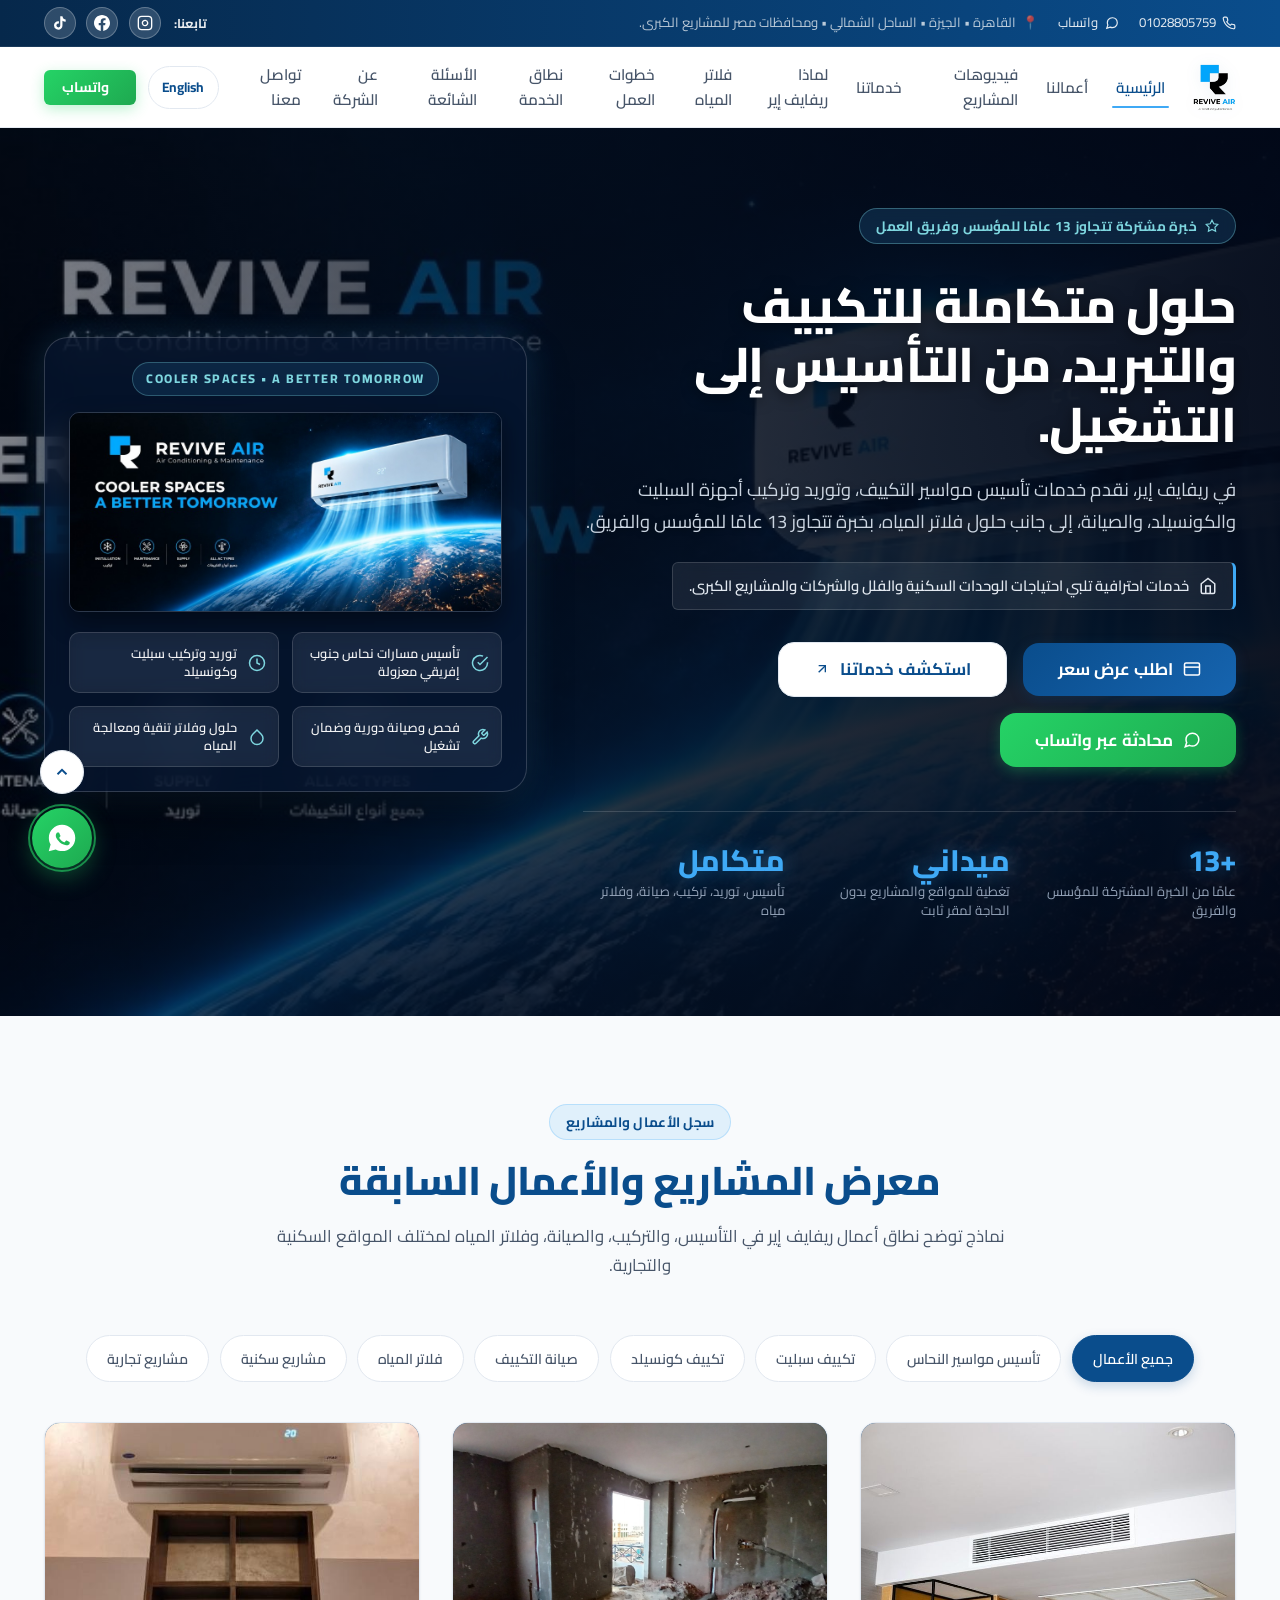
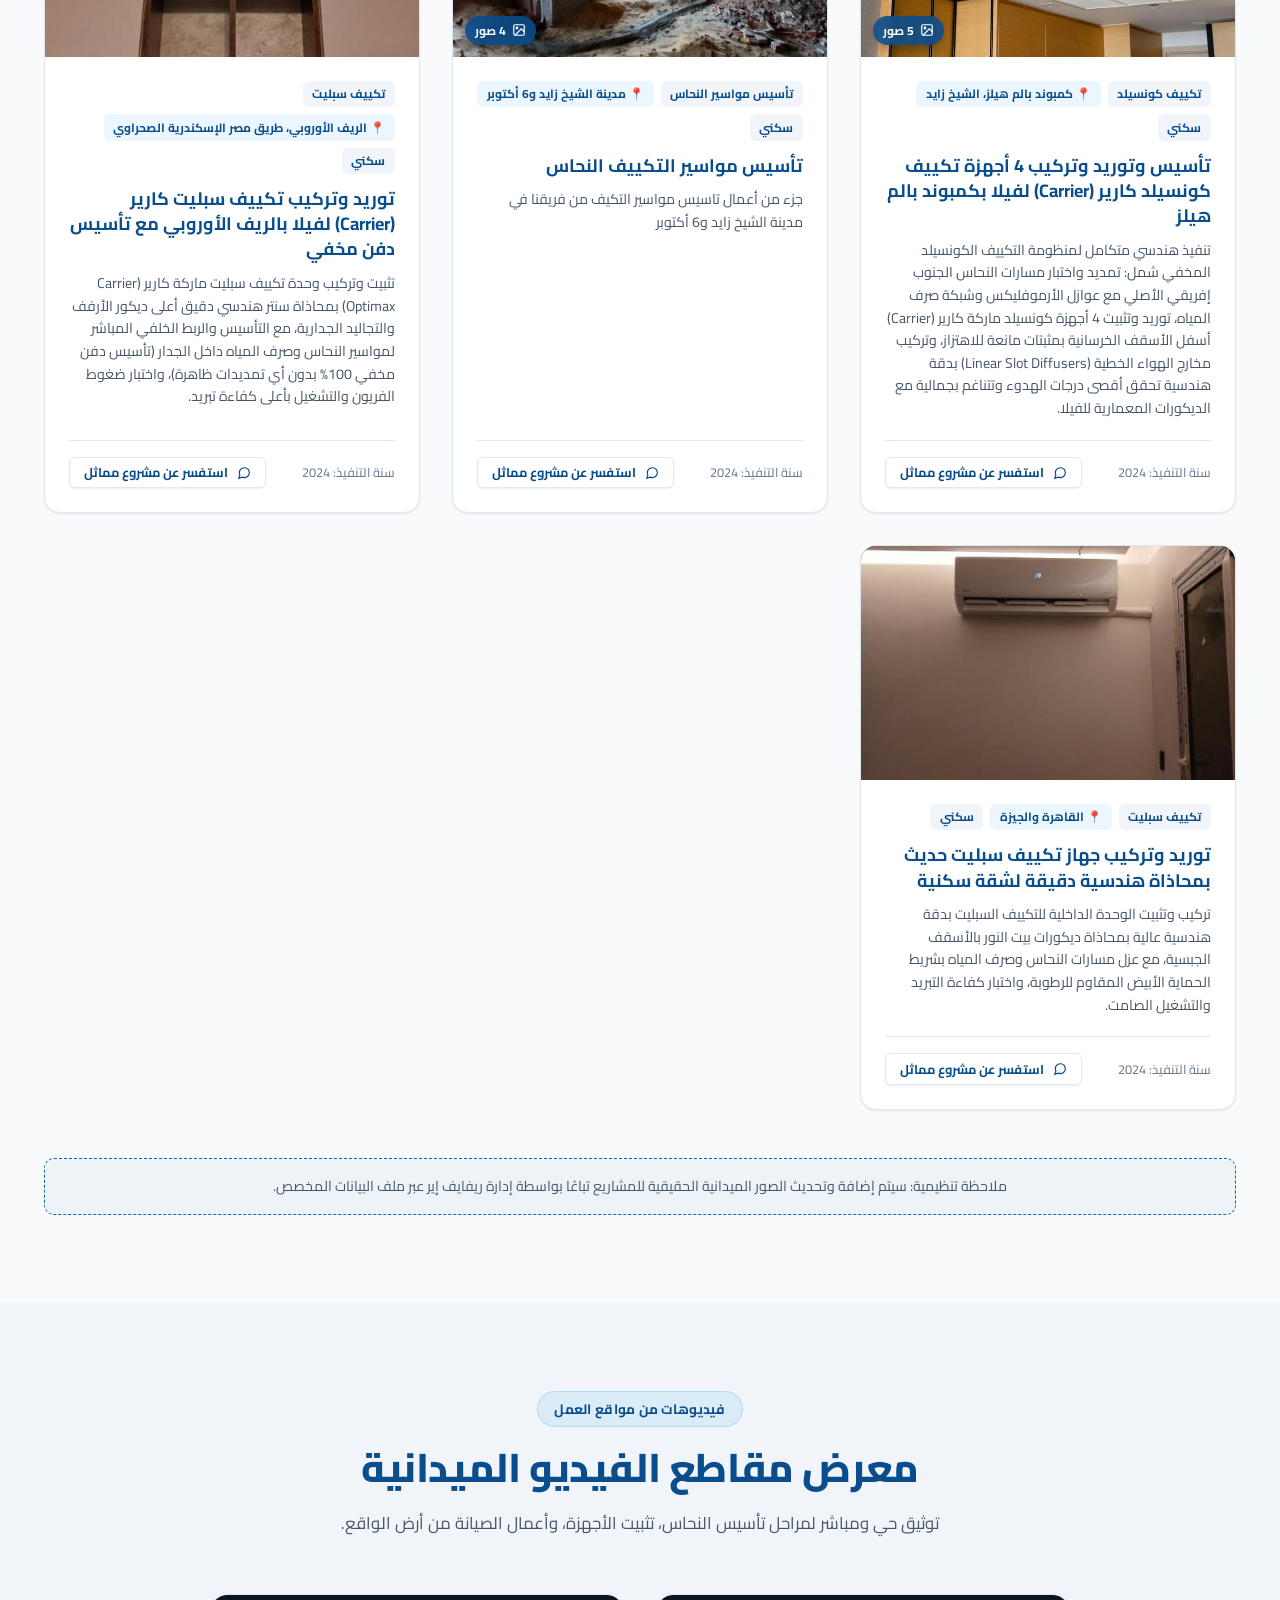
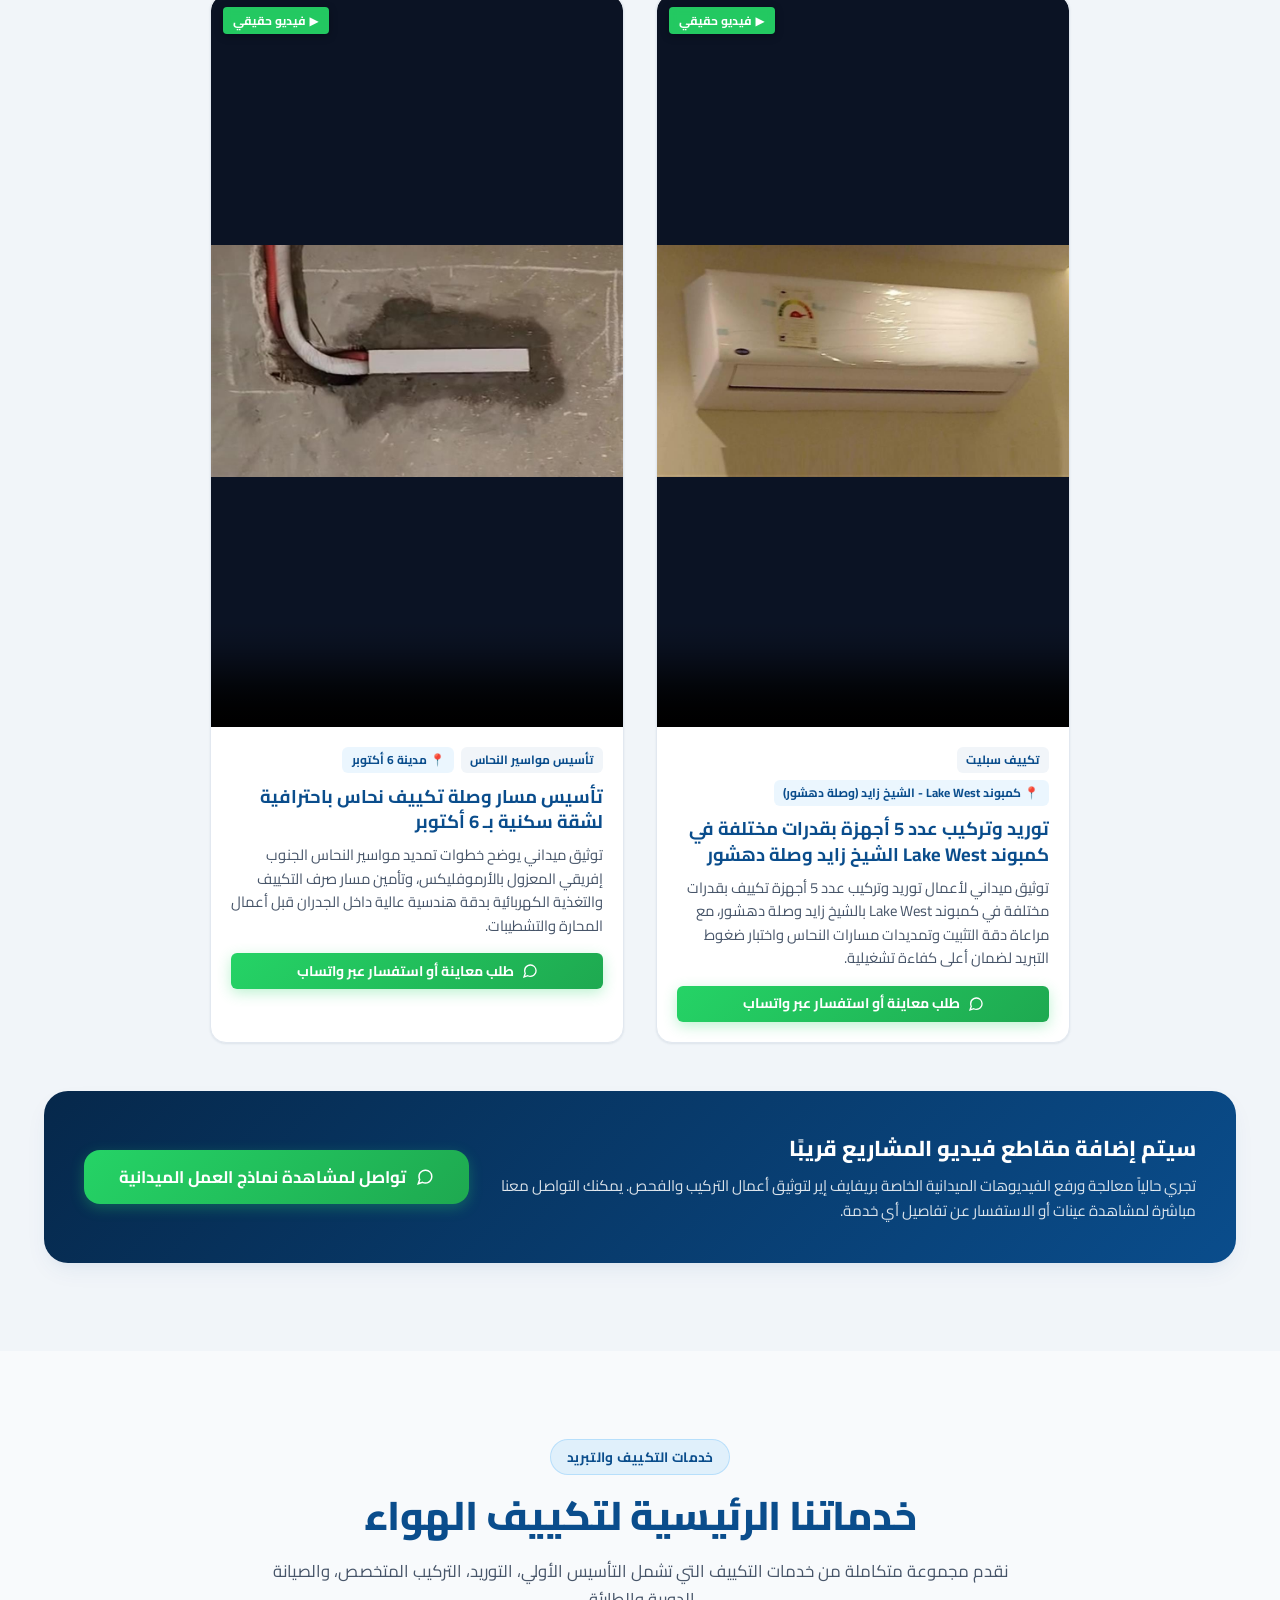
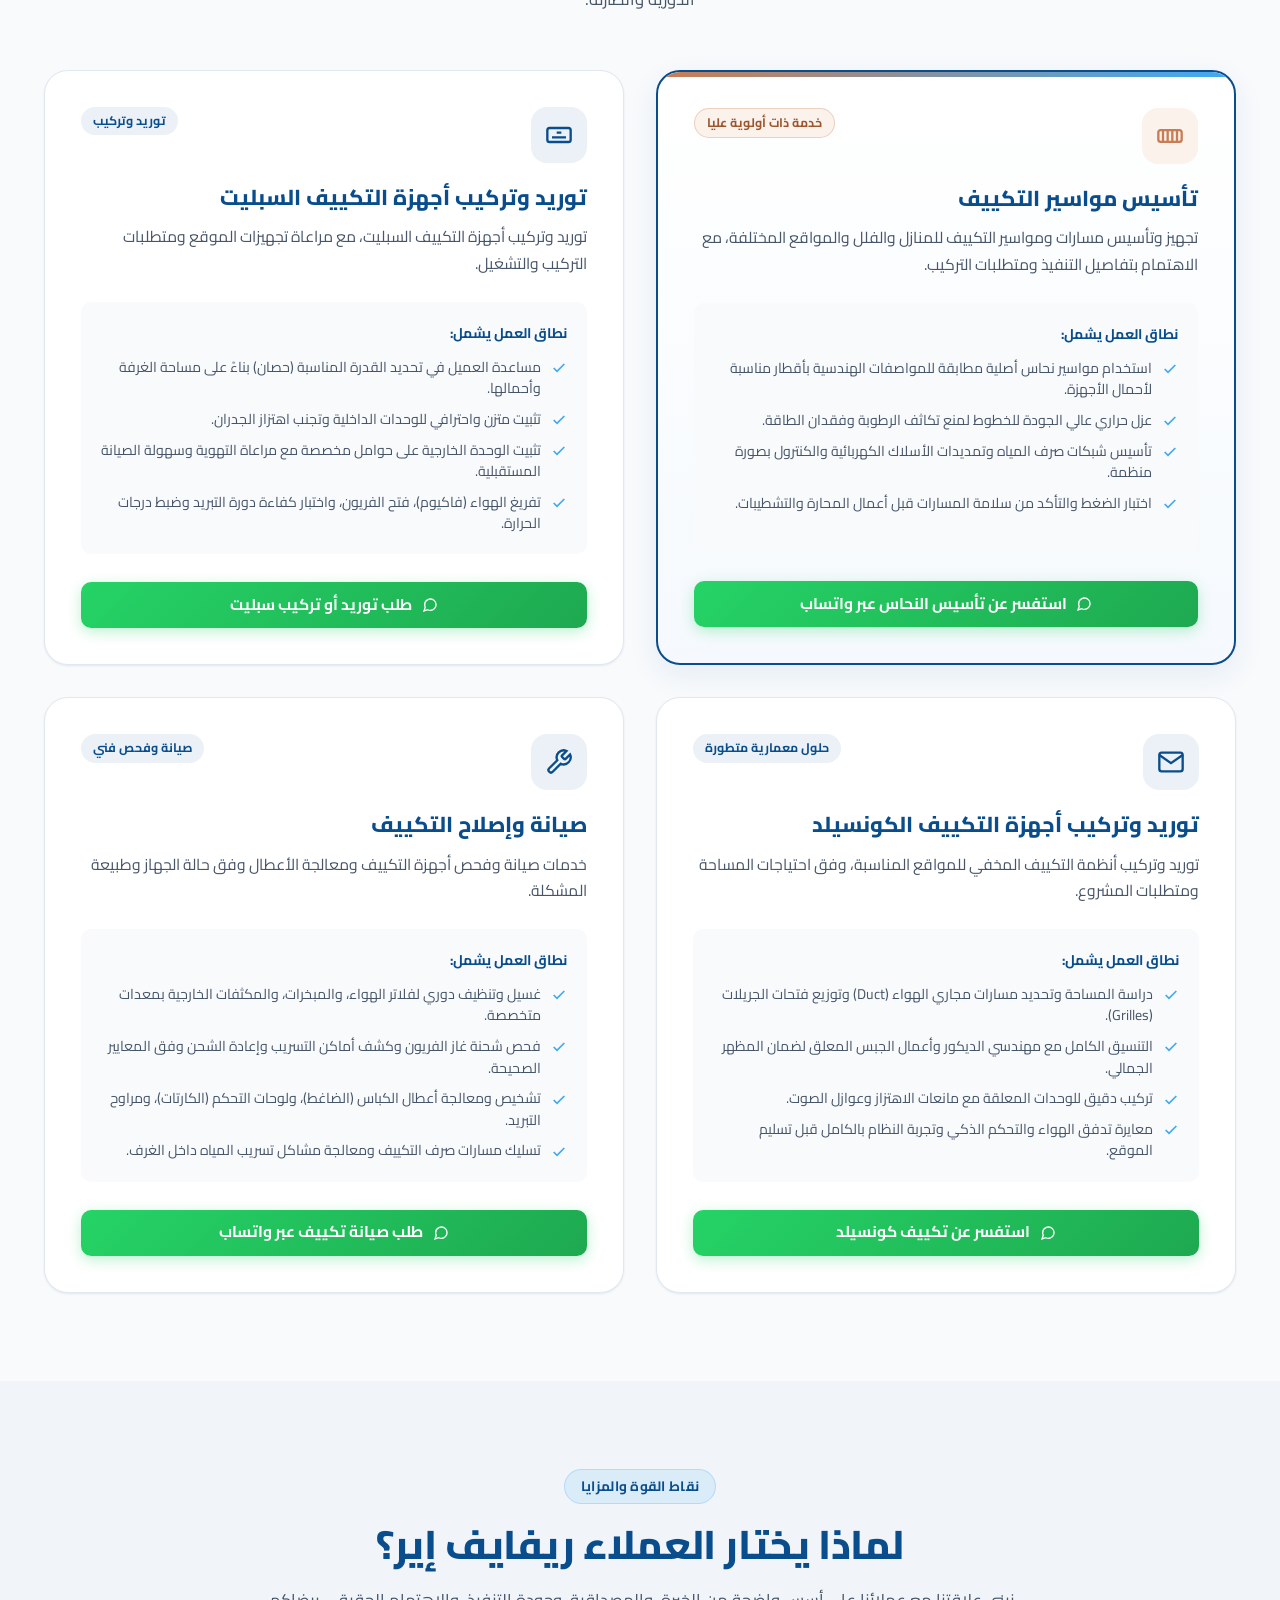
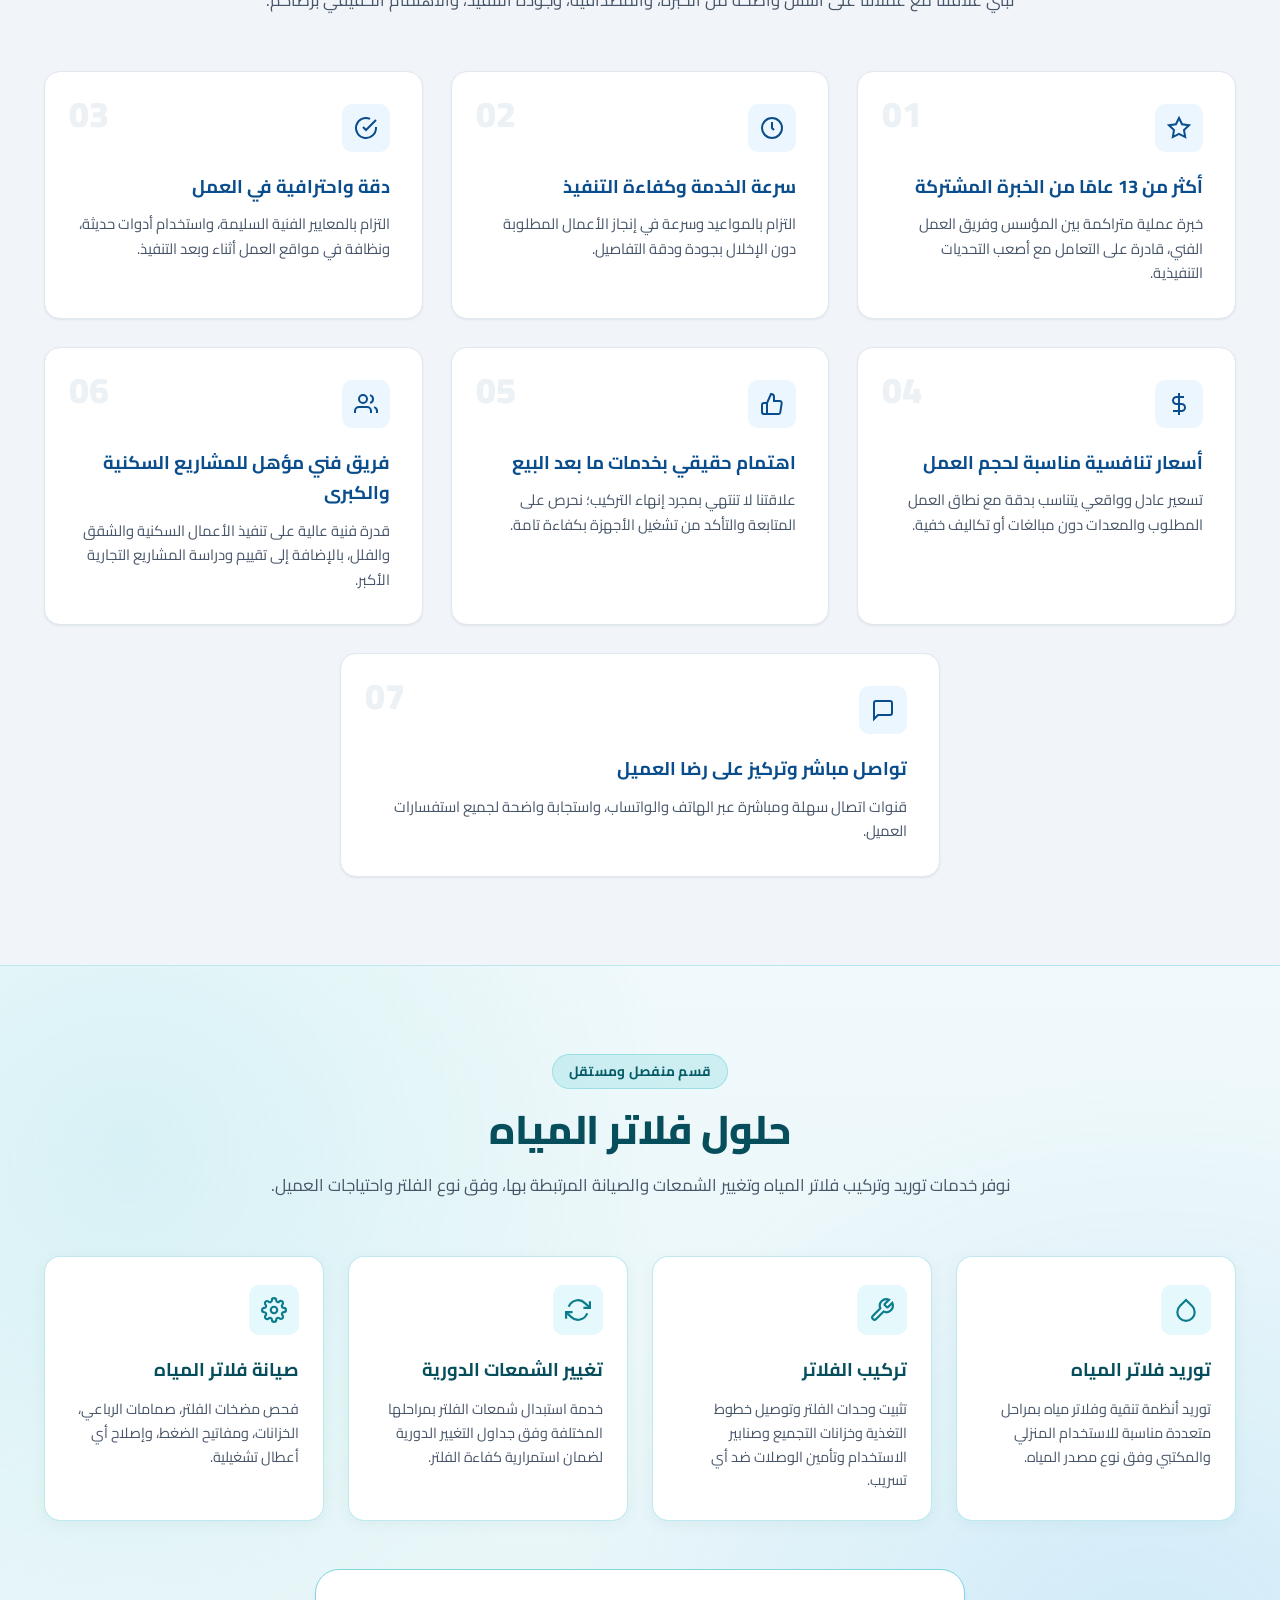
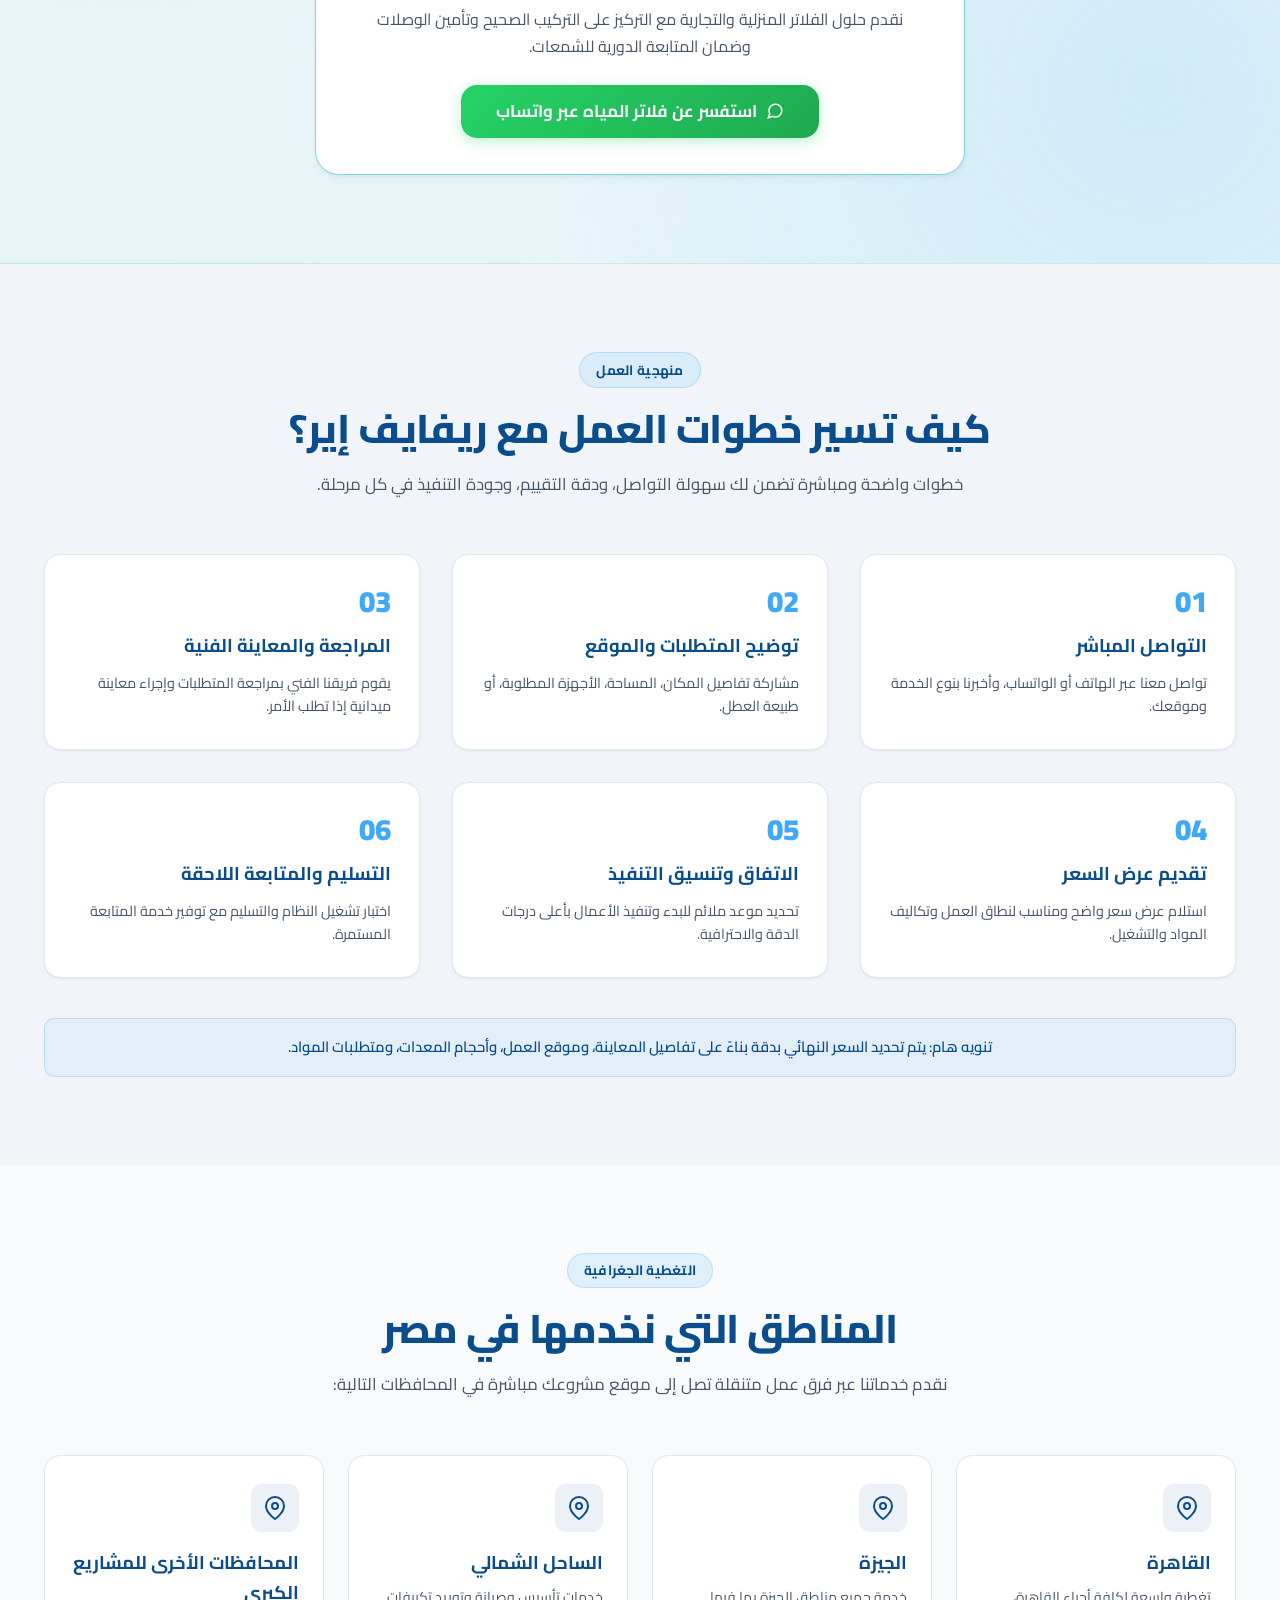
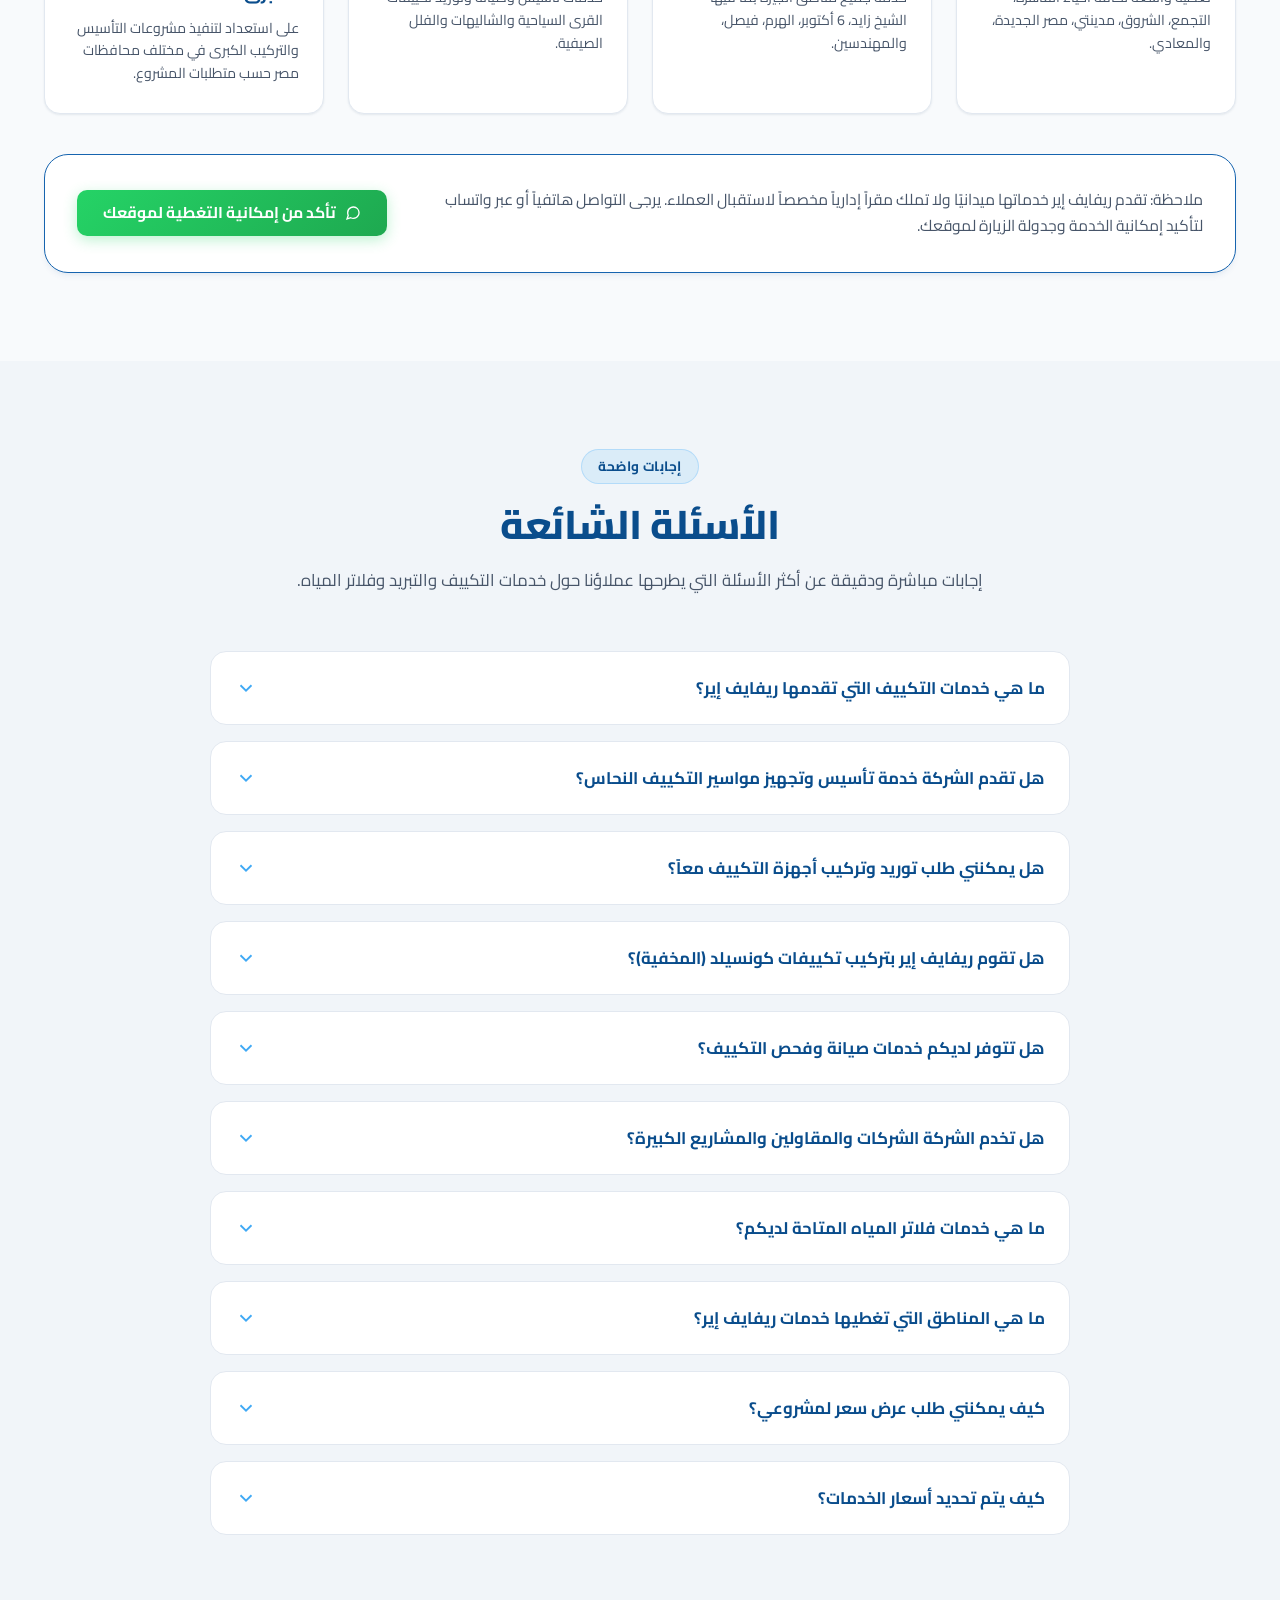
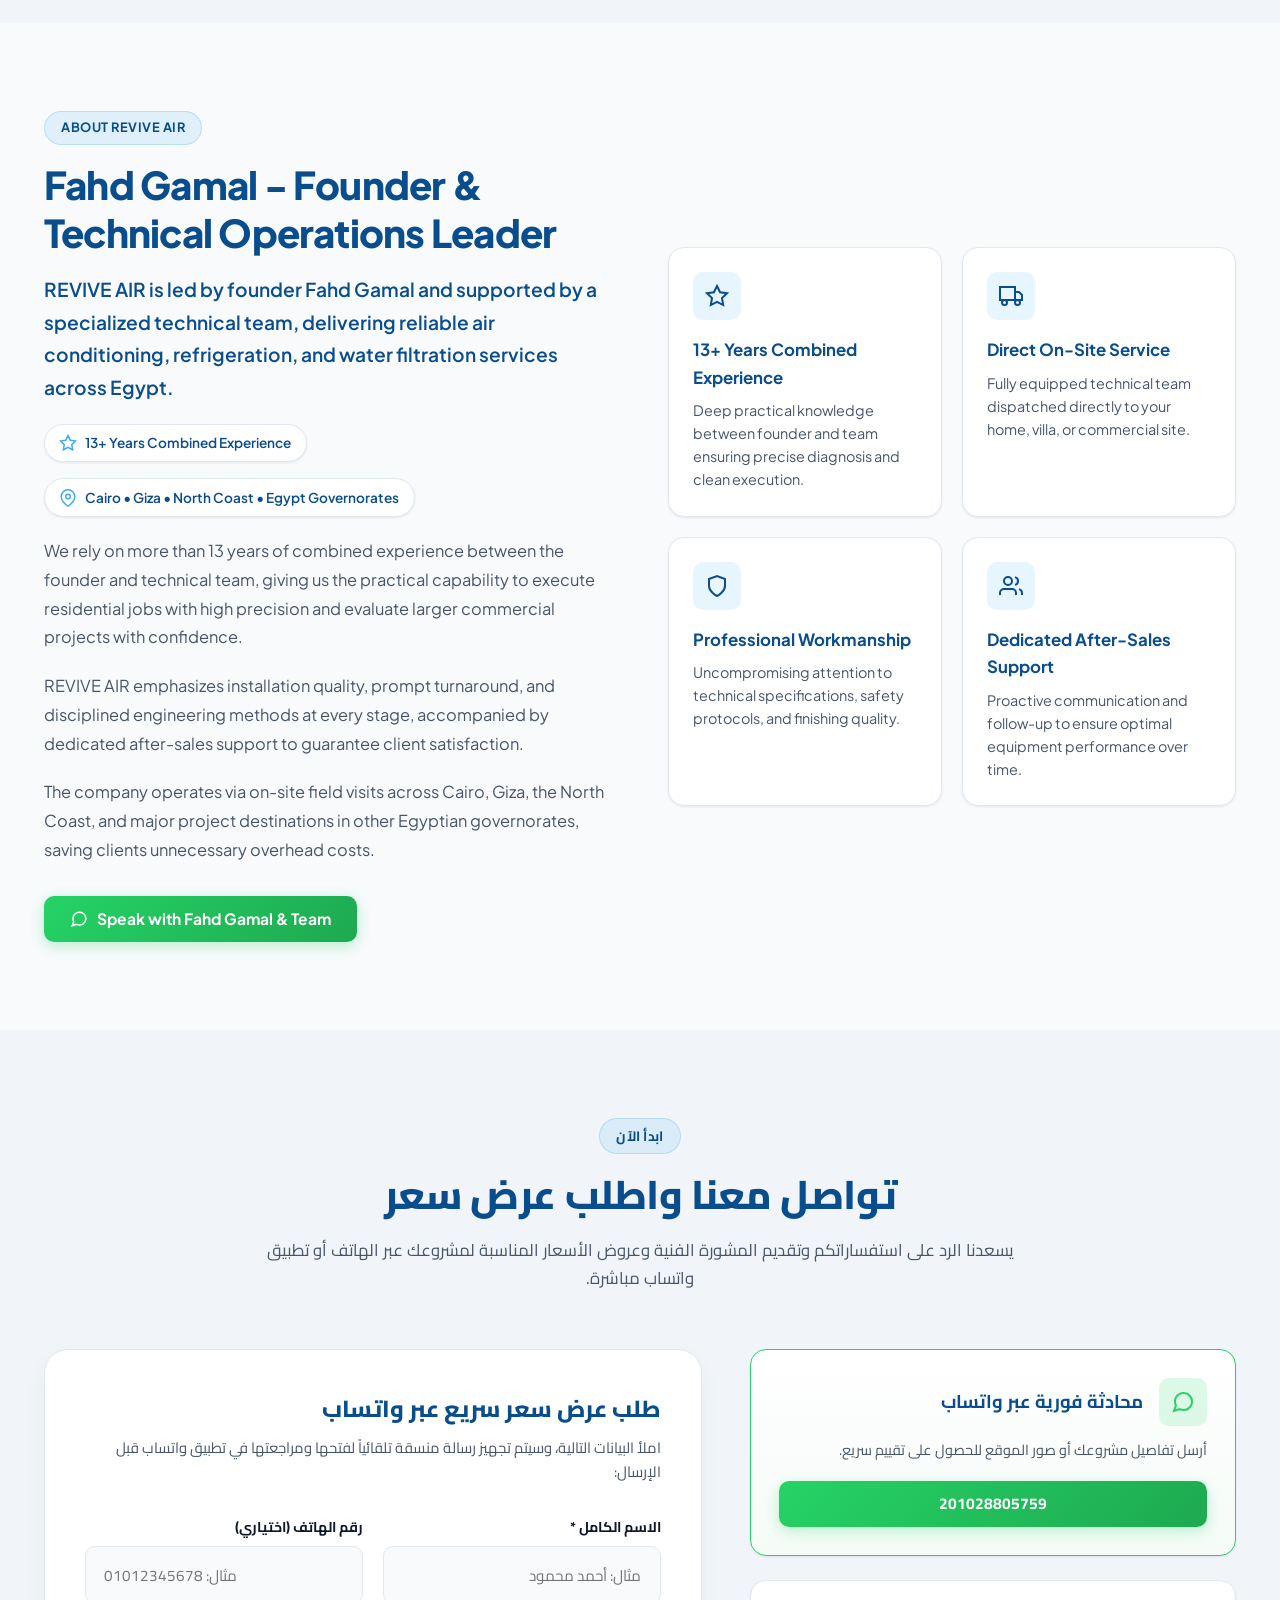
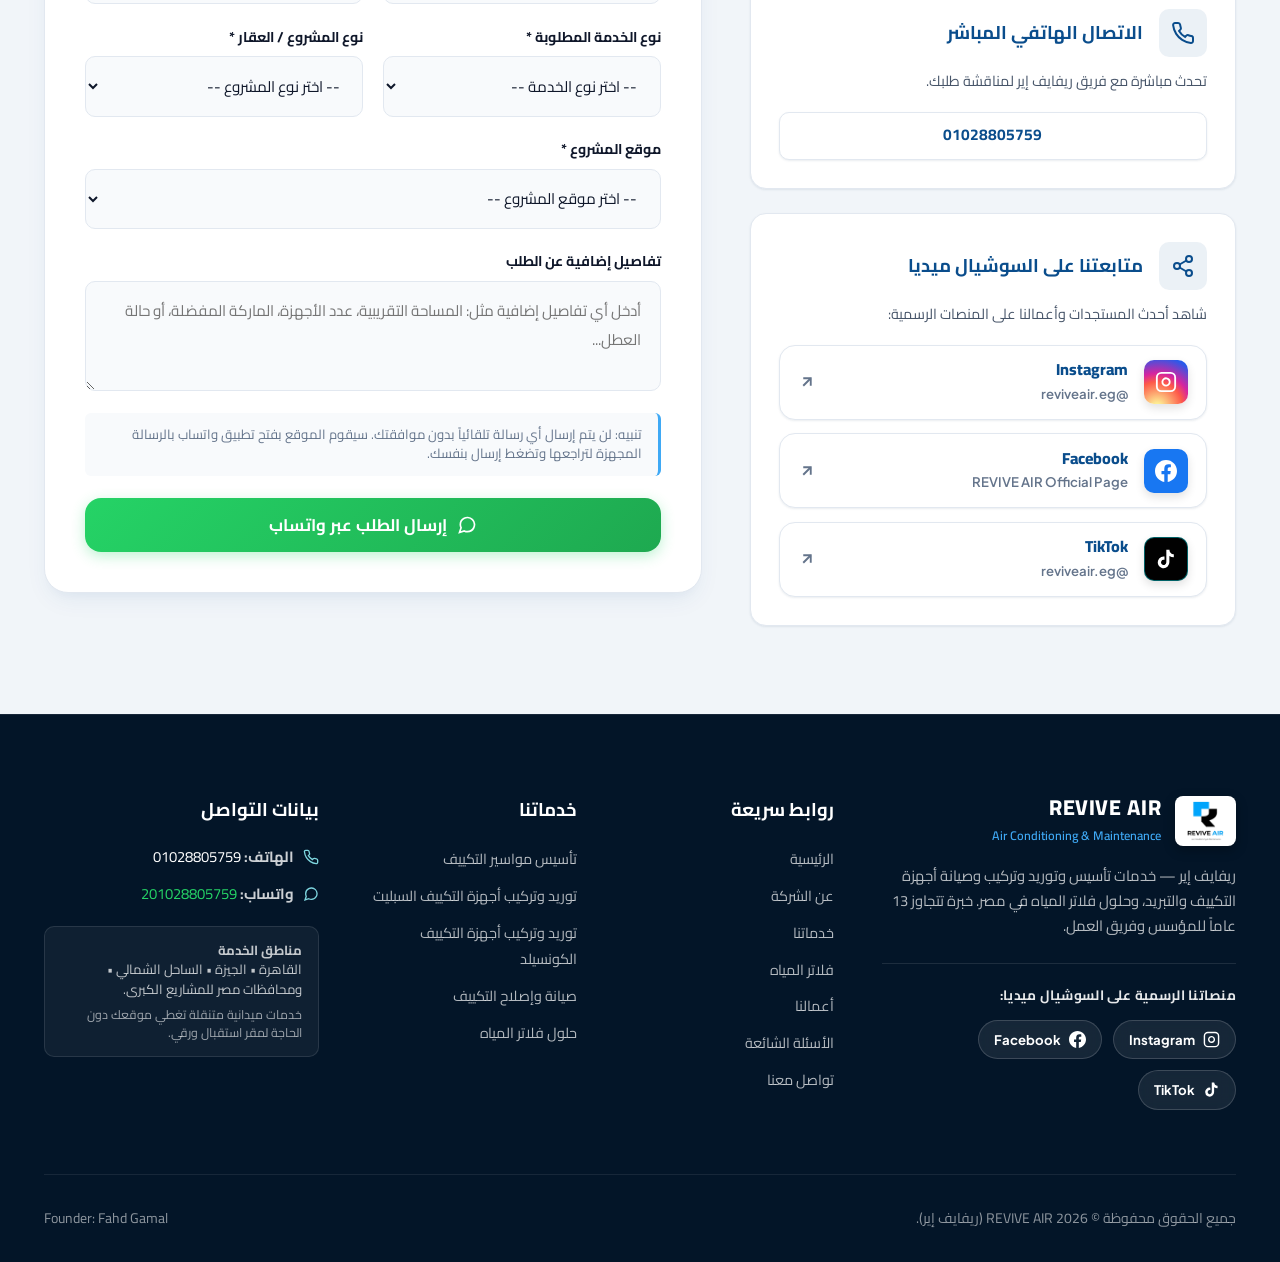
==== commit 24870cff: "Add Google site verification" ====
--- a/index.html
+++ b/index.html
@@ -1,6 +1,6 @@
 ﻿<!DOCTYPE html>
 <html lang="ar" dir="rtl">
-<head>
+<head><meta name="google-site-verification" content="forZNLe3vThr6VblTRkDJ77AcV0p85ZxzA2Yxdl145U" />
   <meta charset="UTF-8">
   <meta name="viewport" content="width=device-width, initial-scale=1.0">
   <meta http-equiv="X-UA-Compatible" content="ie=edge">
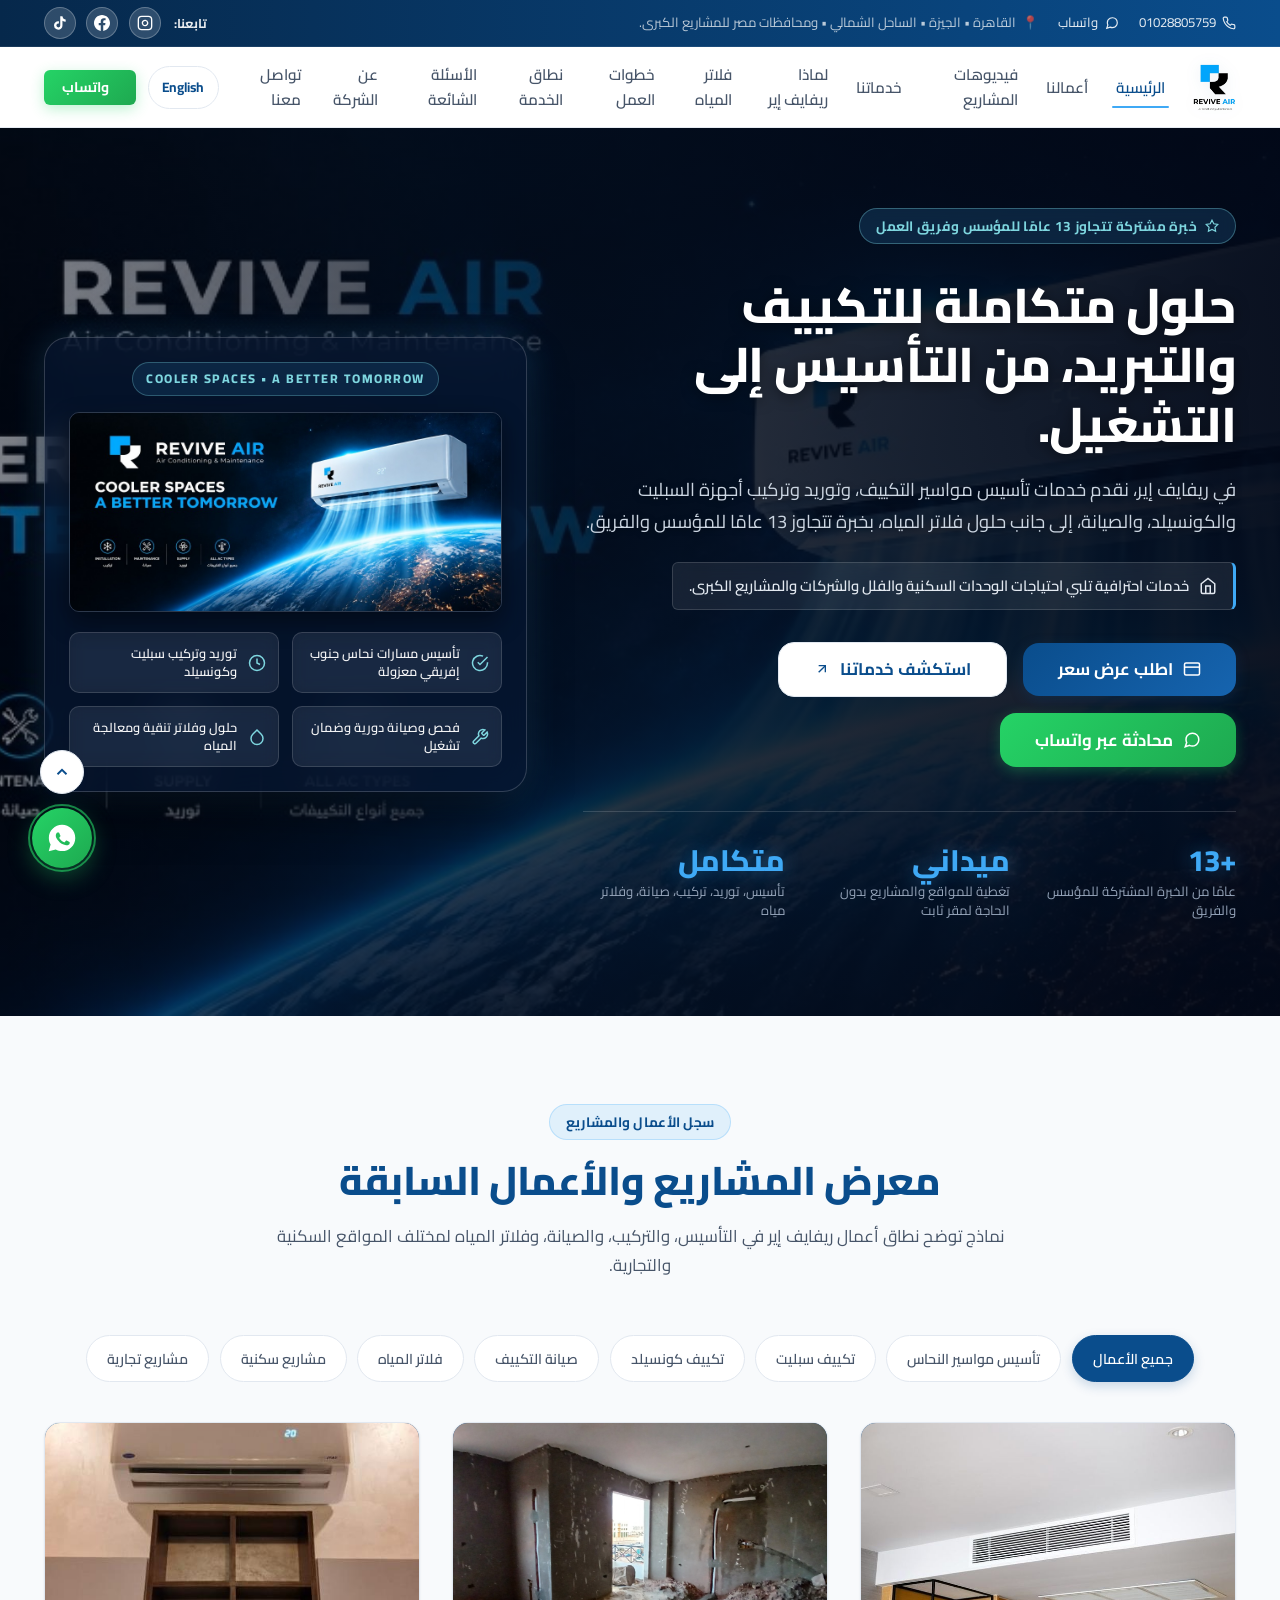
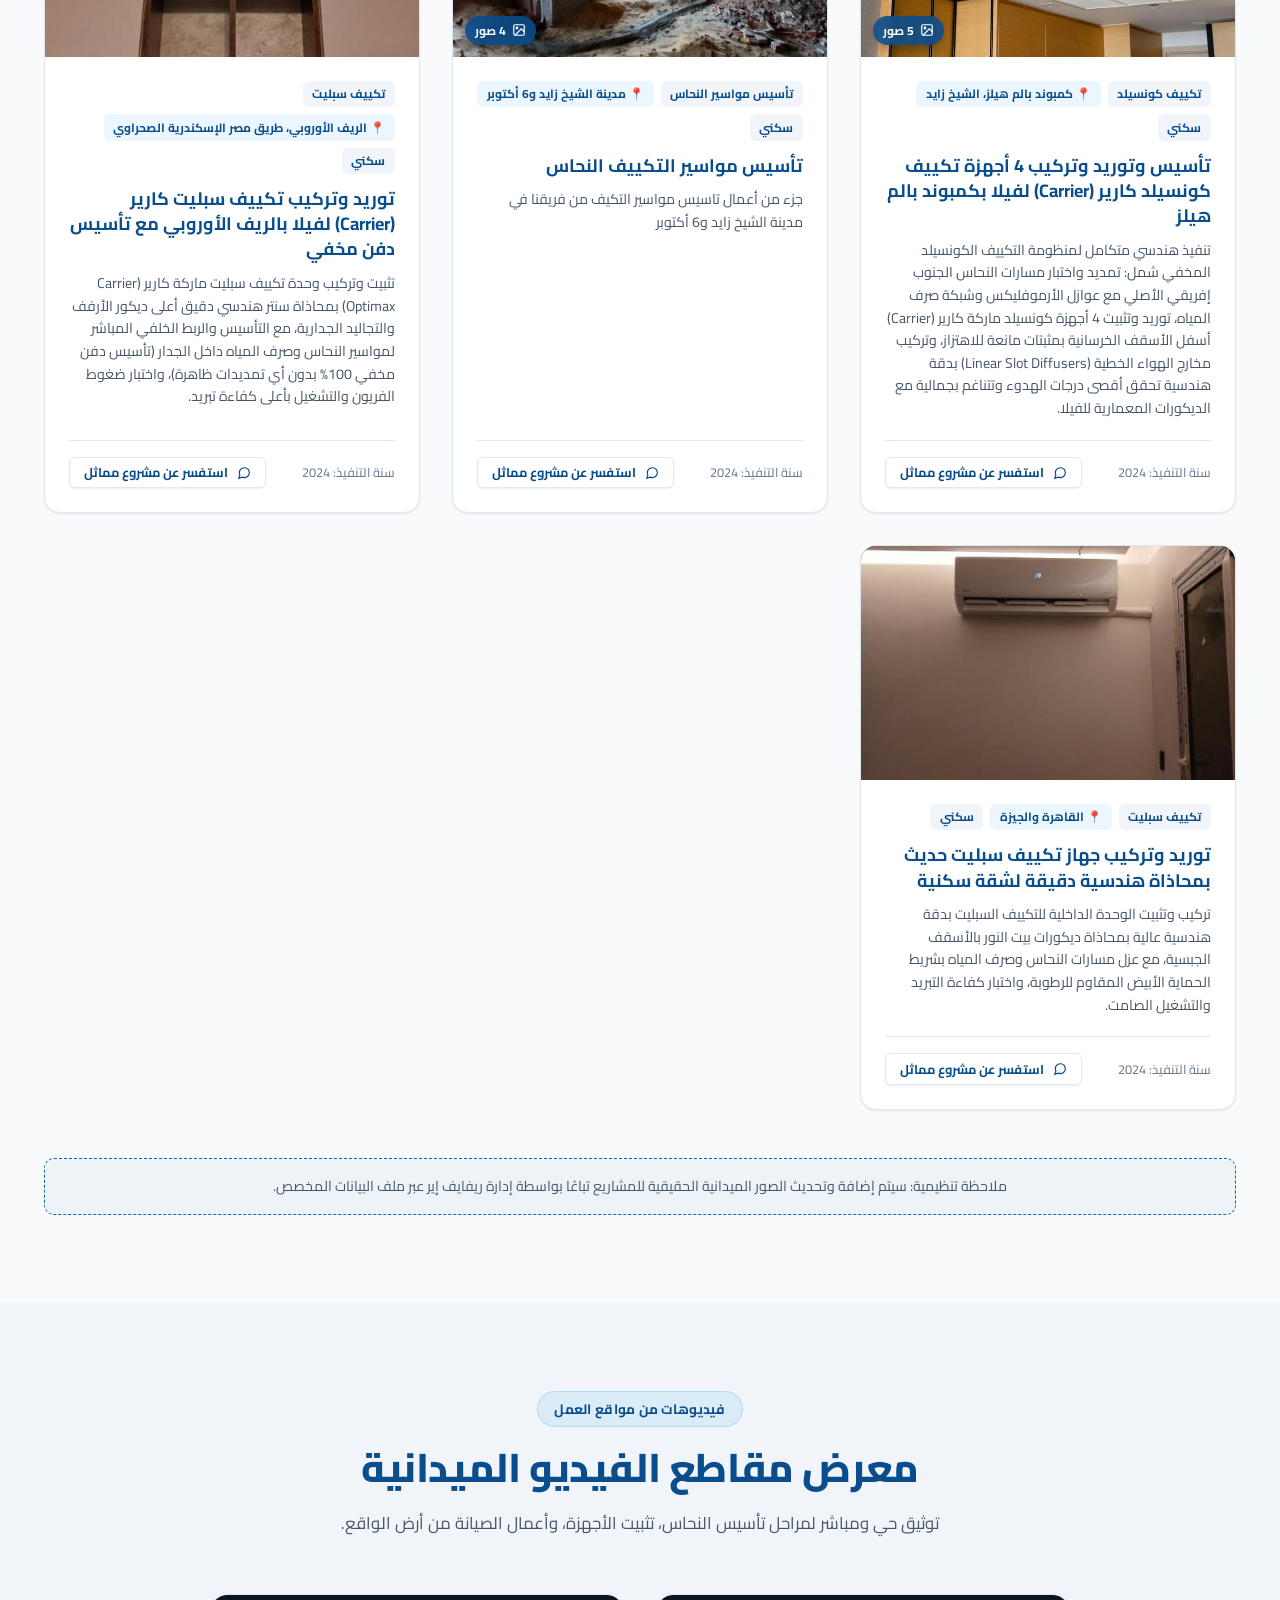
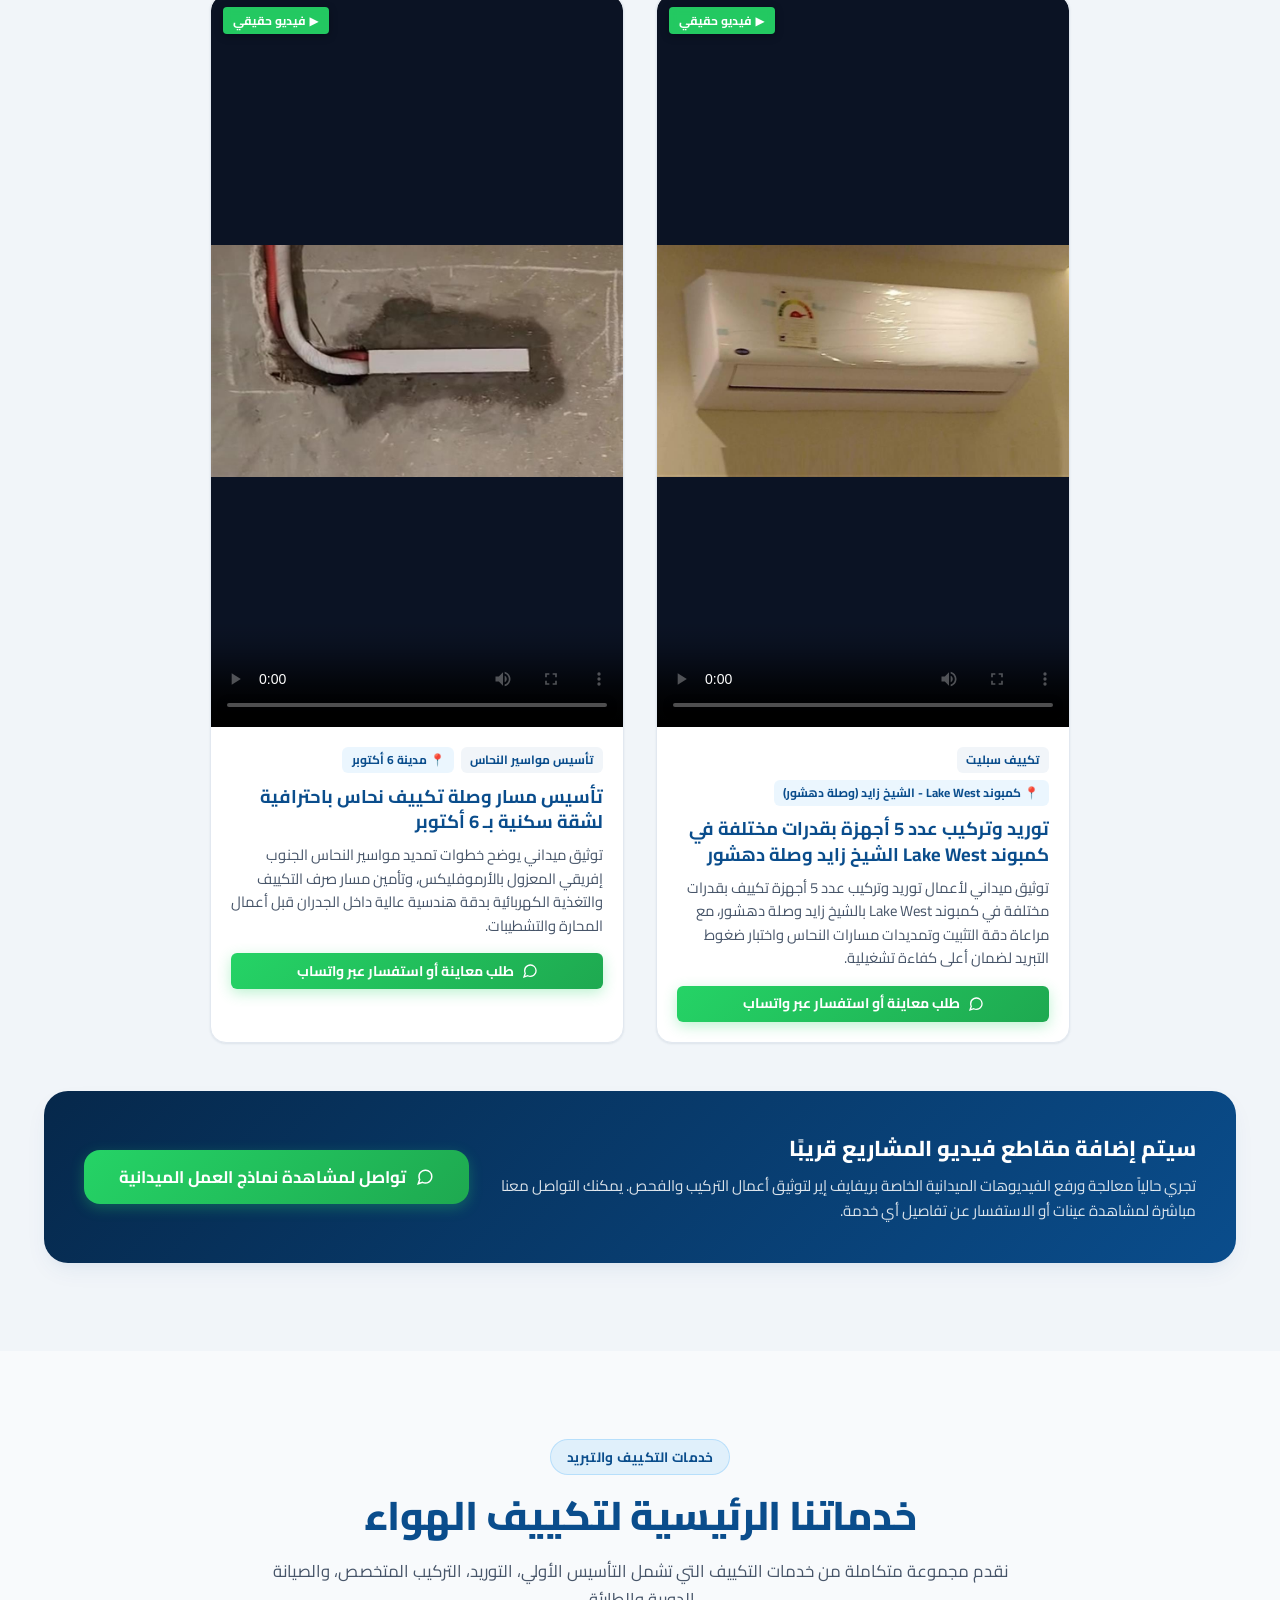
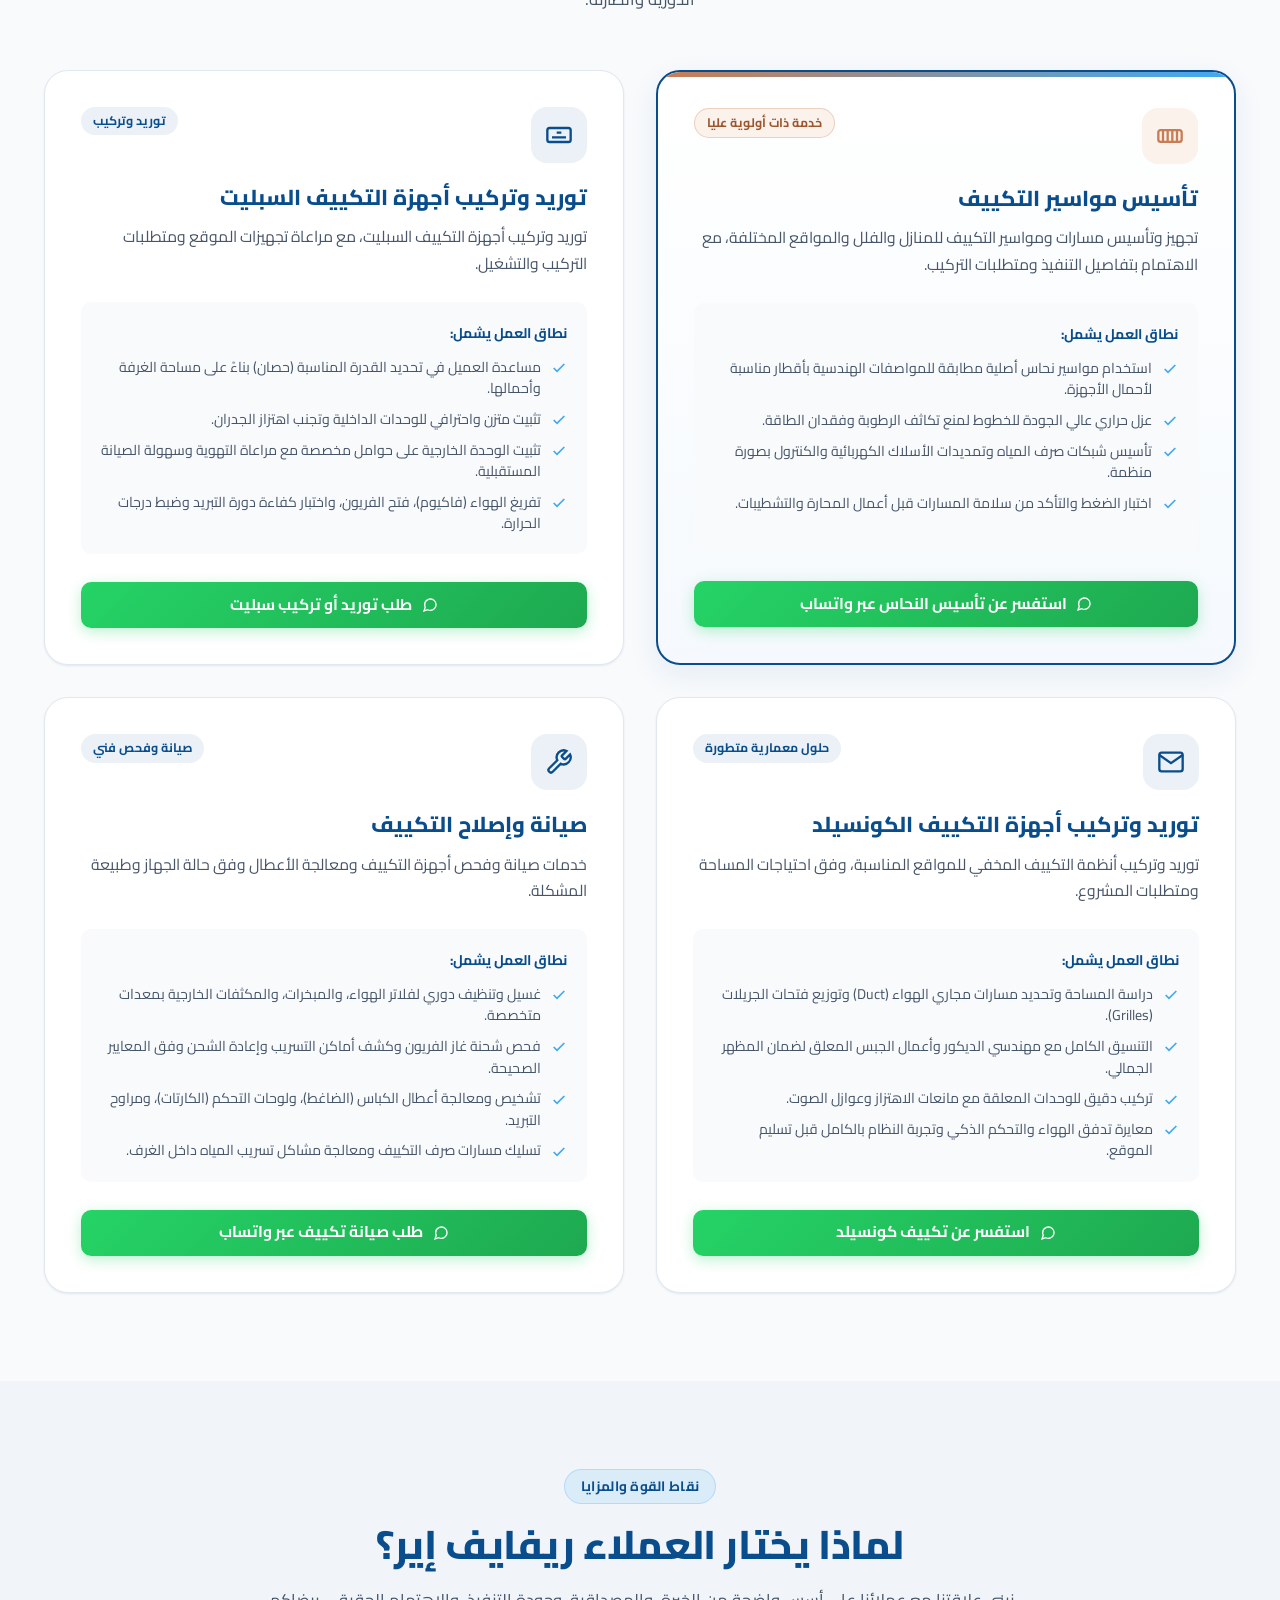
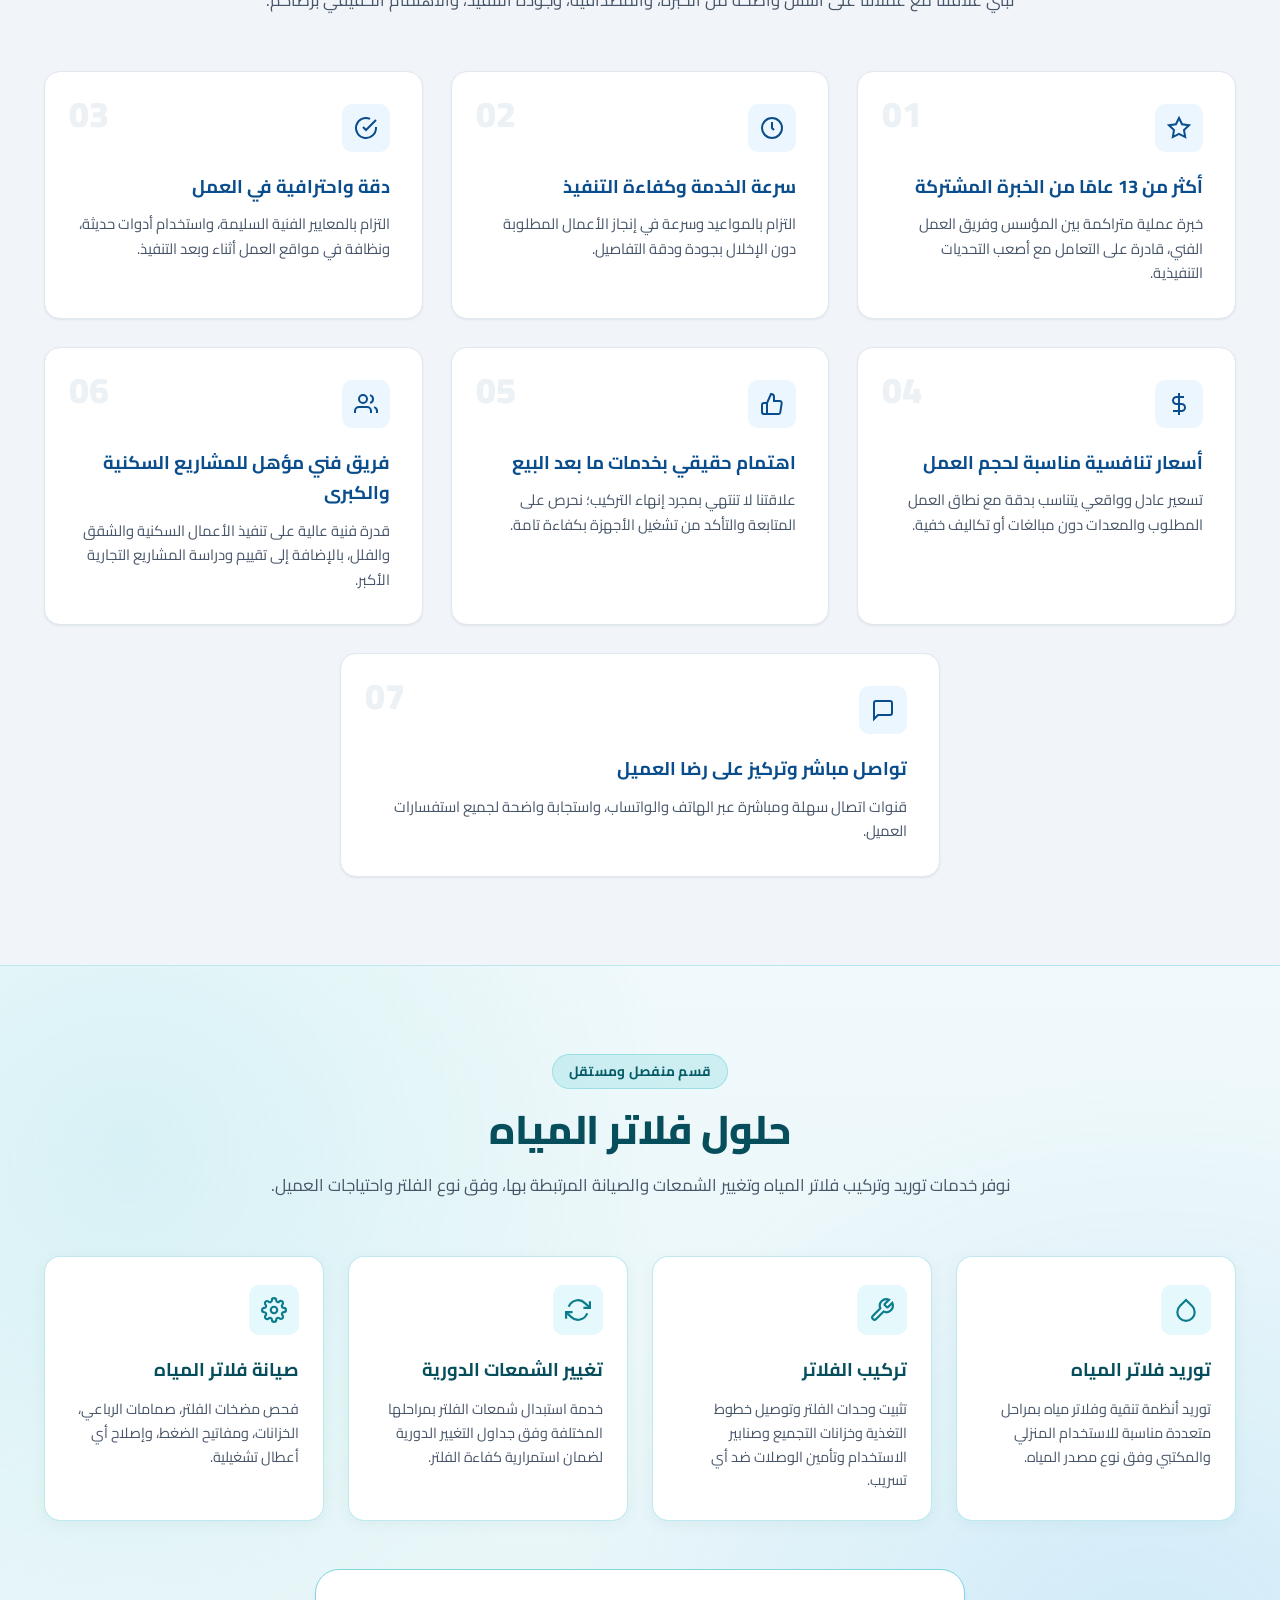
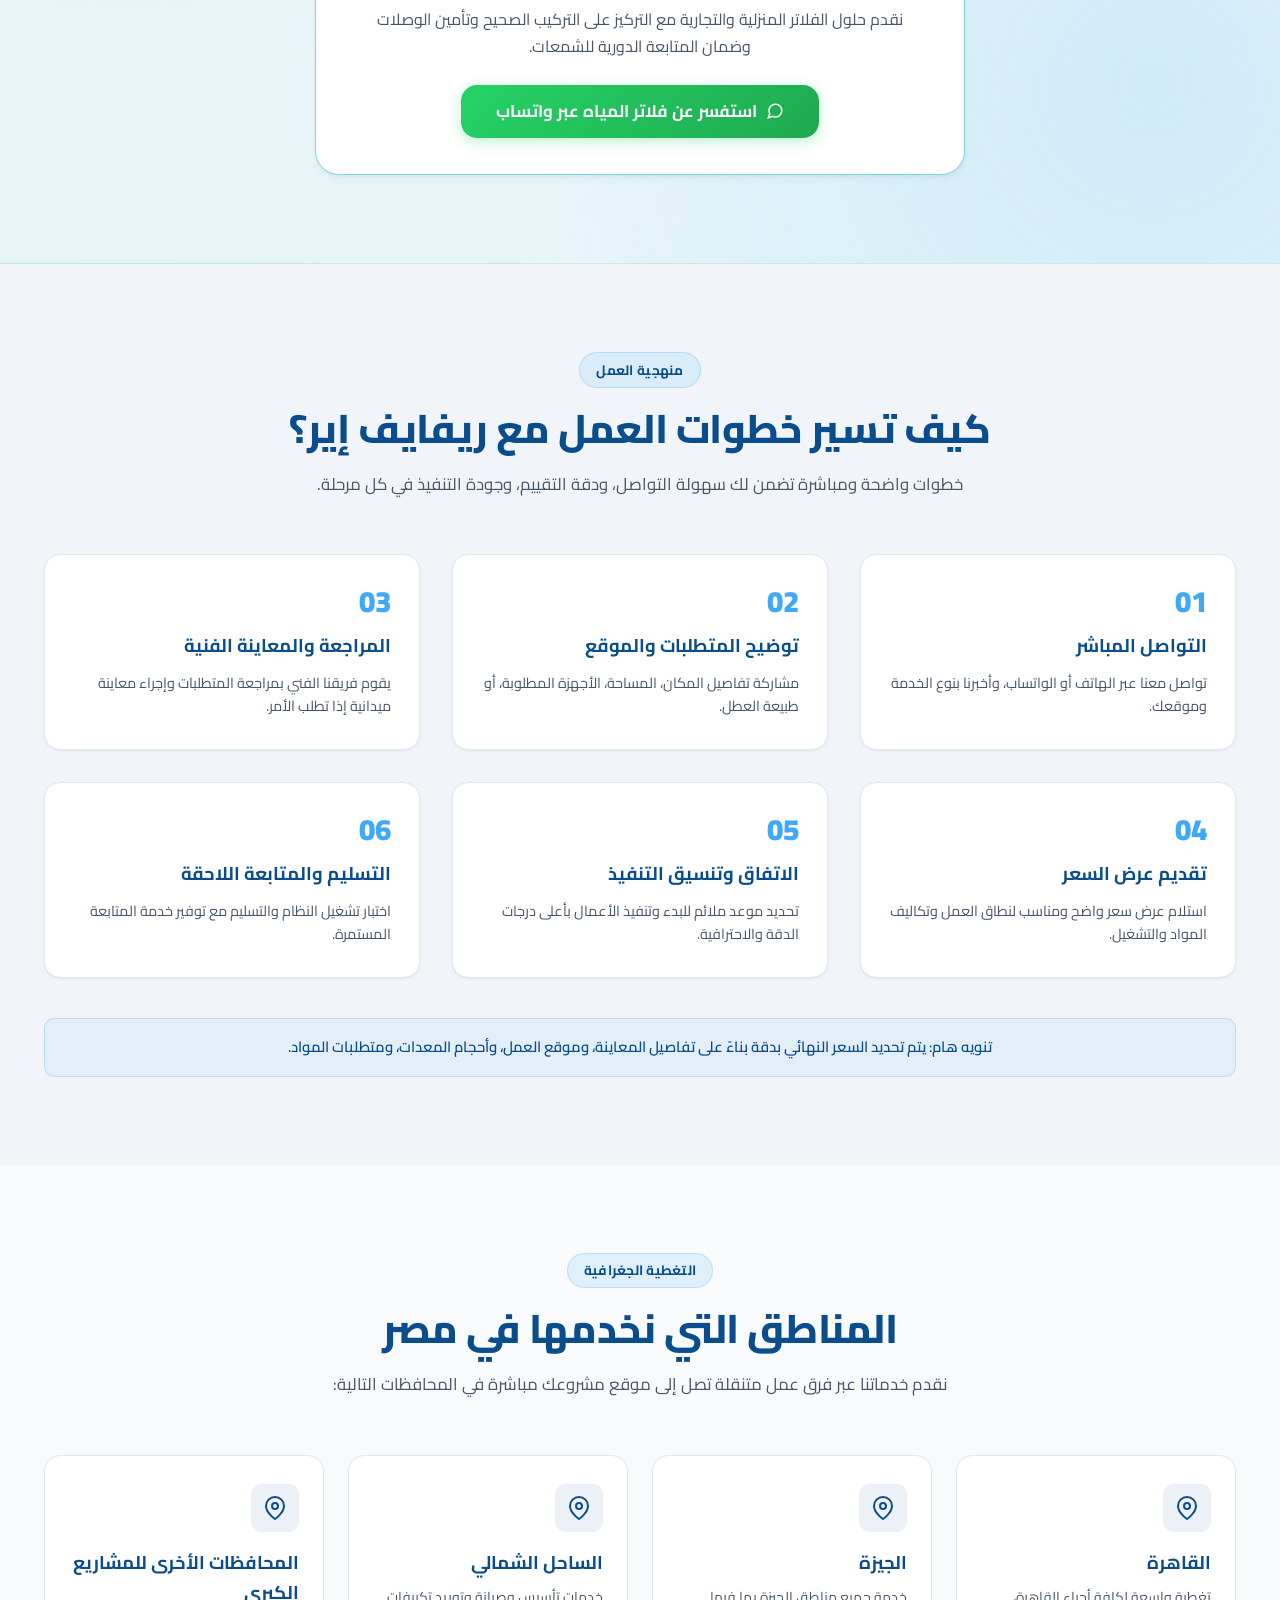
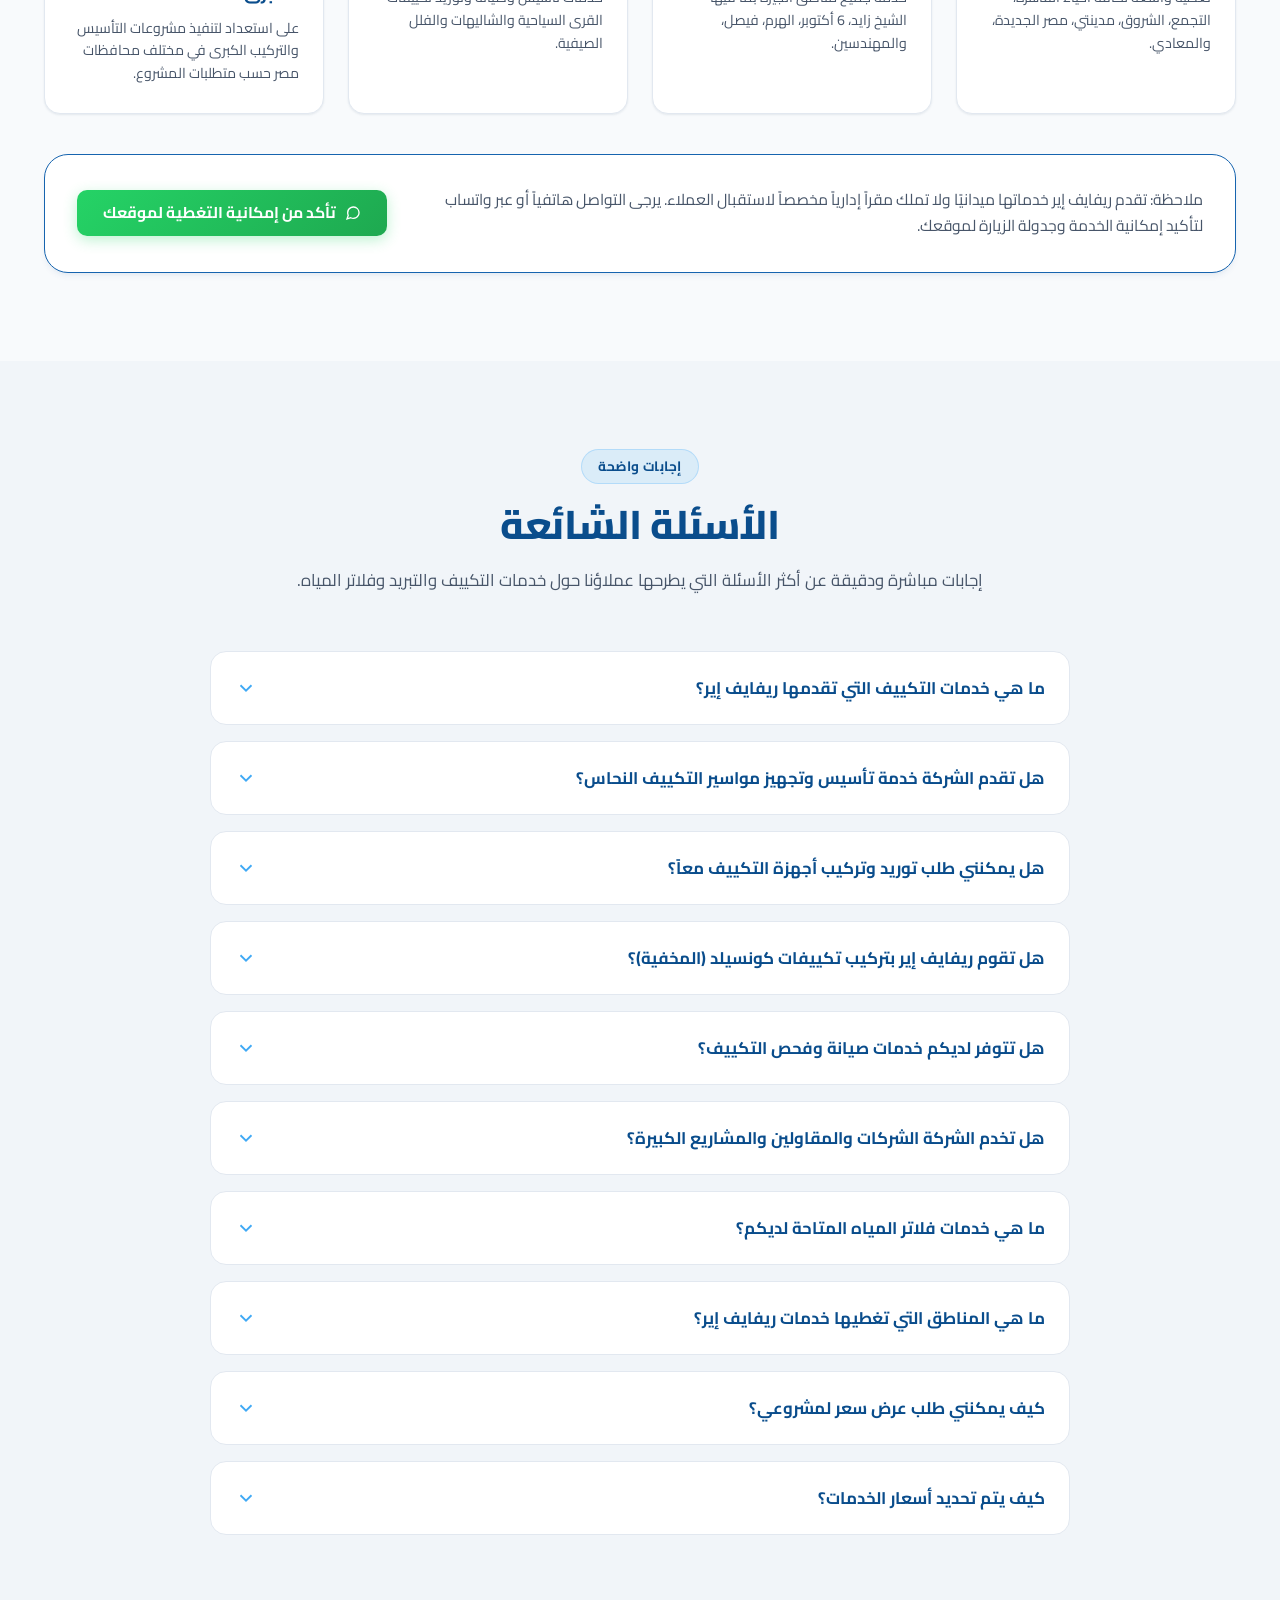
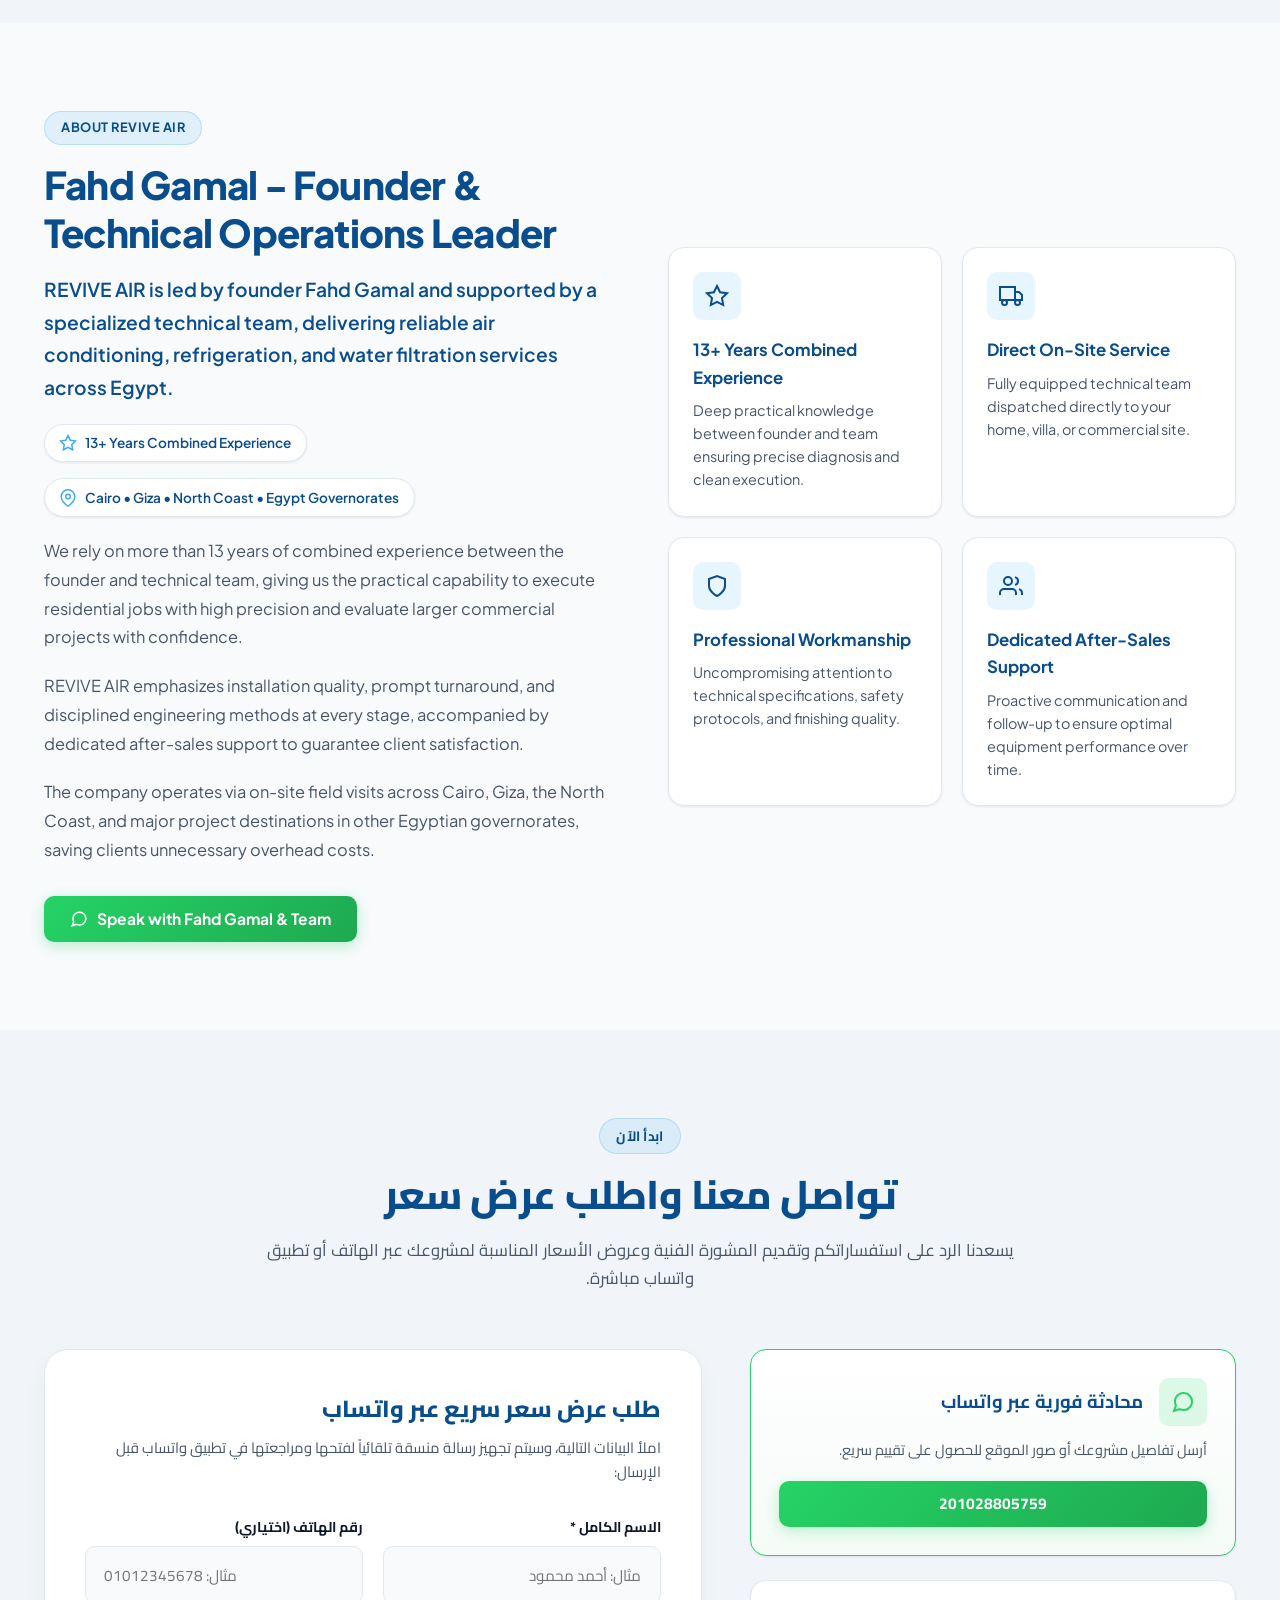
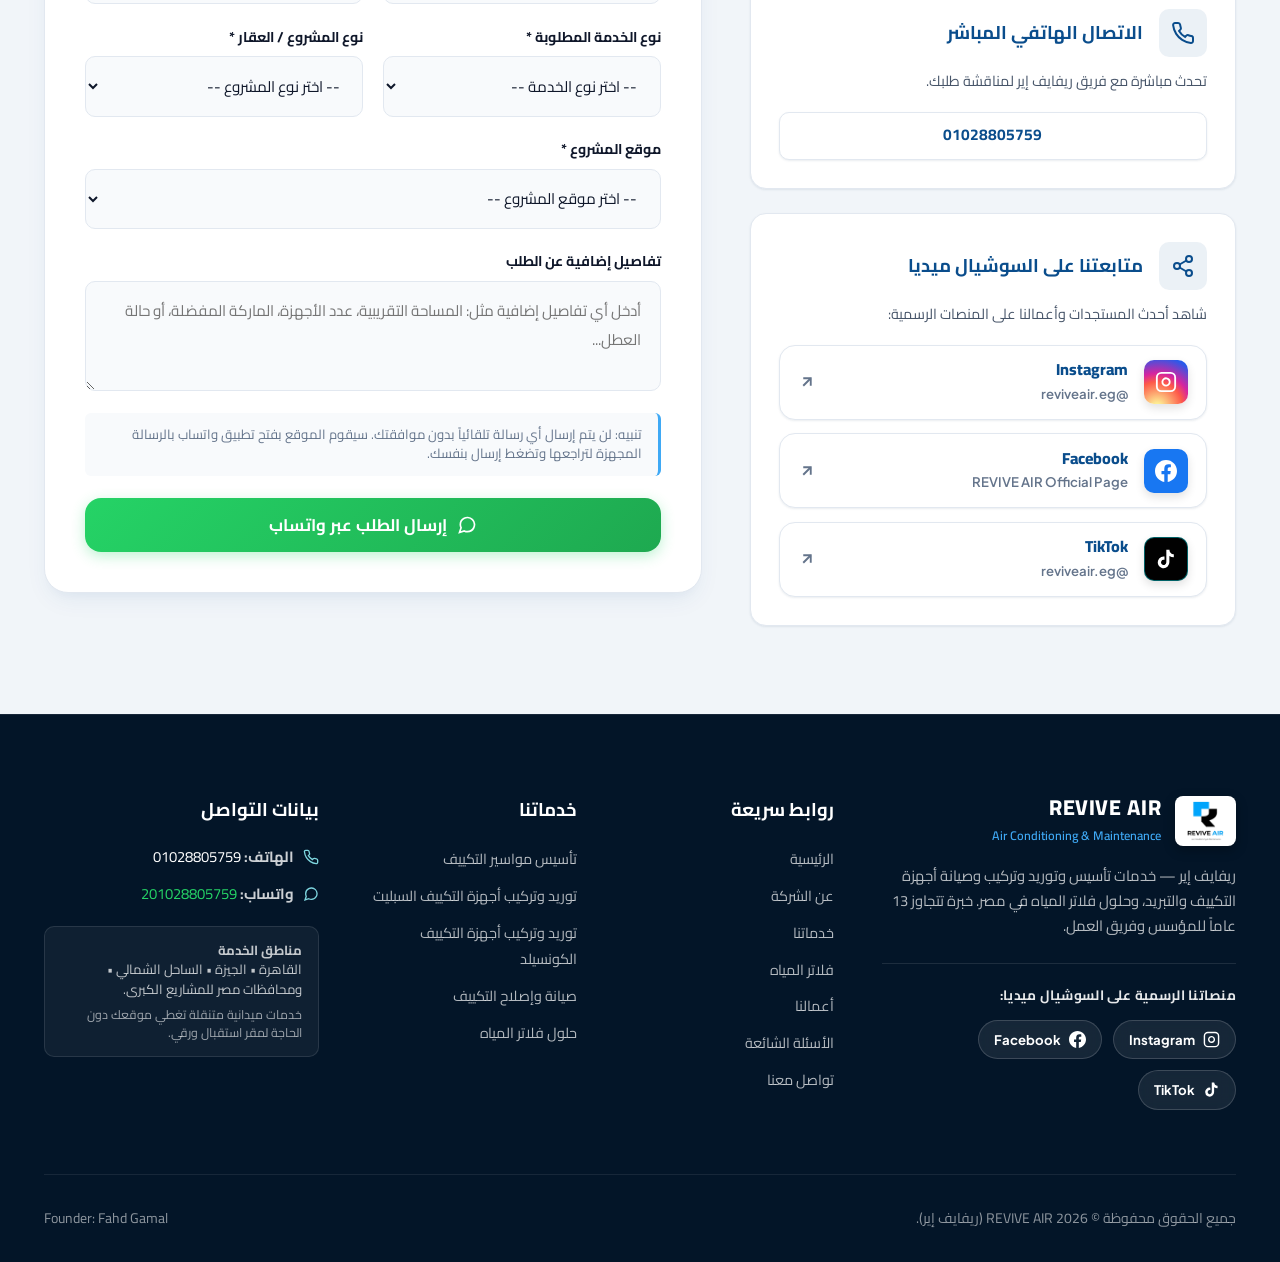
==== commit 5831b938: "Add files via upload Update website and SEO files" ====
--- a/index.html
+++ b/index.html
@@ -1,6 +1,6 @@
-﻿<!DOCTYPE html>
+<!DOCTYPE html>
 <html lang="ar" dir="rtl">
-<head><meta name="google-site-verification" content="forZNLe3vThr6VblTRkDJ77AcV0p85ZxzA2Yxdl145U" />
+<head>
   <meta charset="UTF-8">
   <meta name="viewport" content="width=device-width, initial-scale=1.0">
   <meta http-equiv="X-UA-Compatible" content="ie=edge">
@@ -13,24 +13,35 @@
   <meta name="author" content="REVIVE AIR">
   <meta name="theme-color" content="#0A4D8C">
   
-  <!-- Canonical URL (Placeholder: replace with final domain upon deployment) -->
-  <link rel="canonical" href="https://reviveair-eg.com/">
+  <!-- Canonical & Multilingual Alternate URLs -->
+  <link rel="canonical" href="https://revive-air.pages.dev/">
+  <link rel="alternate" hreflang="ar" href="https://revive-air.pages.dev/">
+  <link rel="alternate" hreflang="en" href="https://revive-air.pages.dev/?lang=en">
+  <link rel="alternate" hreflang="x-default" href="https://revive-air.pages.dev/">
+
+  <!-- Search Engine Crawling & Indexing Directives -->
+  <meta name="robots" content="index, follow, max-image-preview:large, max-snippet:-1, max-video-preview:-1">
+  <meta name="googlebot" content="index, follow, max-image-preview:large, max-snippet:-1, max-video-preview:-1">
 
   <!-- Open Graph / Facebook -->
   <meta property="og:type" content="website">
-  <meta property="og:url" content="https://reviveair-eg.com/">
+  <meta property="og:url" content="https://revive-air.pages.dev/">
   <meta property="og:title" content="REVIVE AIR | ريفايف إير — خدمات التكييف والتبريد وفلاتر المياه">
   <meta property="og:description" content="حلول متكاملة للتكييف والتبريد، من التأسيس إلى التشغيل. تأسيس مواسير النحاس، توريد وتركيب وصيانة أجهزة السبليت والكونسيلد، وفلاتر المياه.">
-  <meta property="og:image" content="assets/images/hero/hero-banner.png">
+  <meta property="og:image" content="https://revive-air.pages.dev/assets/images/hero/hero-banner.png">
+  <meta property="og:image:width" content="1200">
+  <meta property="og:image:height" content="630">
+  <meta property="og:image:alt" content="REVIVE AIR">
   <meta property="og:site_name" content="REVIVE AIR">
   <meta property="og:locale" content="ar_EG">
   <meta property="og:locale:alternate" content="en_US">
 
   <!-- Twitter -->
   <meta property="twitter:card" content="summary_large_image">
+  <meta property="twitter:url" content="https://revive-air.pages.dev/">
   <meta property="twitter:title" content="REVIVE AIR | ريفايف إير — خدمات التكييف والتبريد">
   <meta property="twitter:description" content="تأسيس مواسير التكييف، توريد وتركيب سبليت وكونسيلد، وصيانة فلاتر المياه بخبرة تتجاوز 13 عامًا.">
-  <meta property="twitter:image" content="assets/images/hero/hero-banner.png">
+  <meta property="twitter:image" content="https://revive-air.pages.dev/assets/images/hero/hero-banner.png">
 
   <!-- Favicon -->
   <link rel="icon" type="image/png" href="assets/images/logo/favicon-badge.png">
@@ -50,6 +61,10 @@
     "@context": "https://schema.org",
     "@type": "HVACBusiness",
     "name": "REVIVE AIR",
+    "url": "https://revive-air.pages.dev/",
+    "logo": "https://revive-air.pages.dev/assets/images/logo/revive-logo-transparent.png",
+    "image": "https://revive-air.pages.dev/assets/images/hero/hero-banner.png",
+    "priceRange": "$$",
     "alternateName": "ريفايف إير",
     "founder": {
       "@type": "Person",
